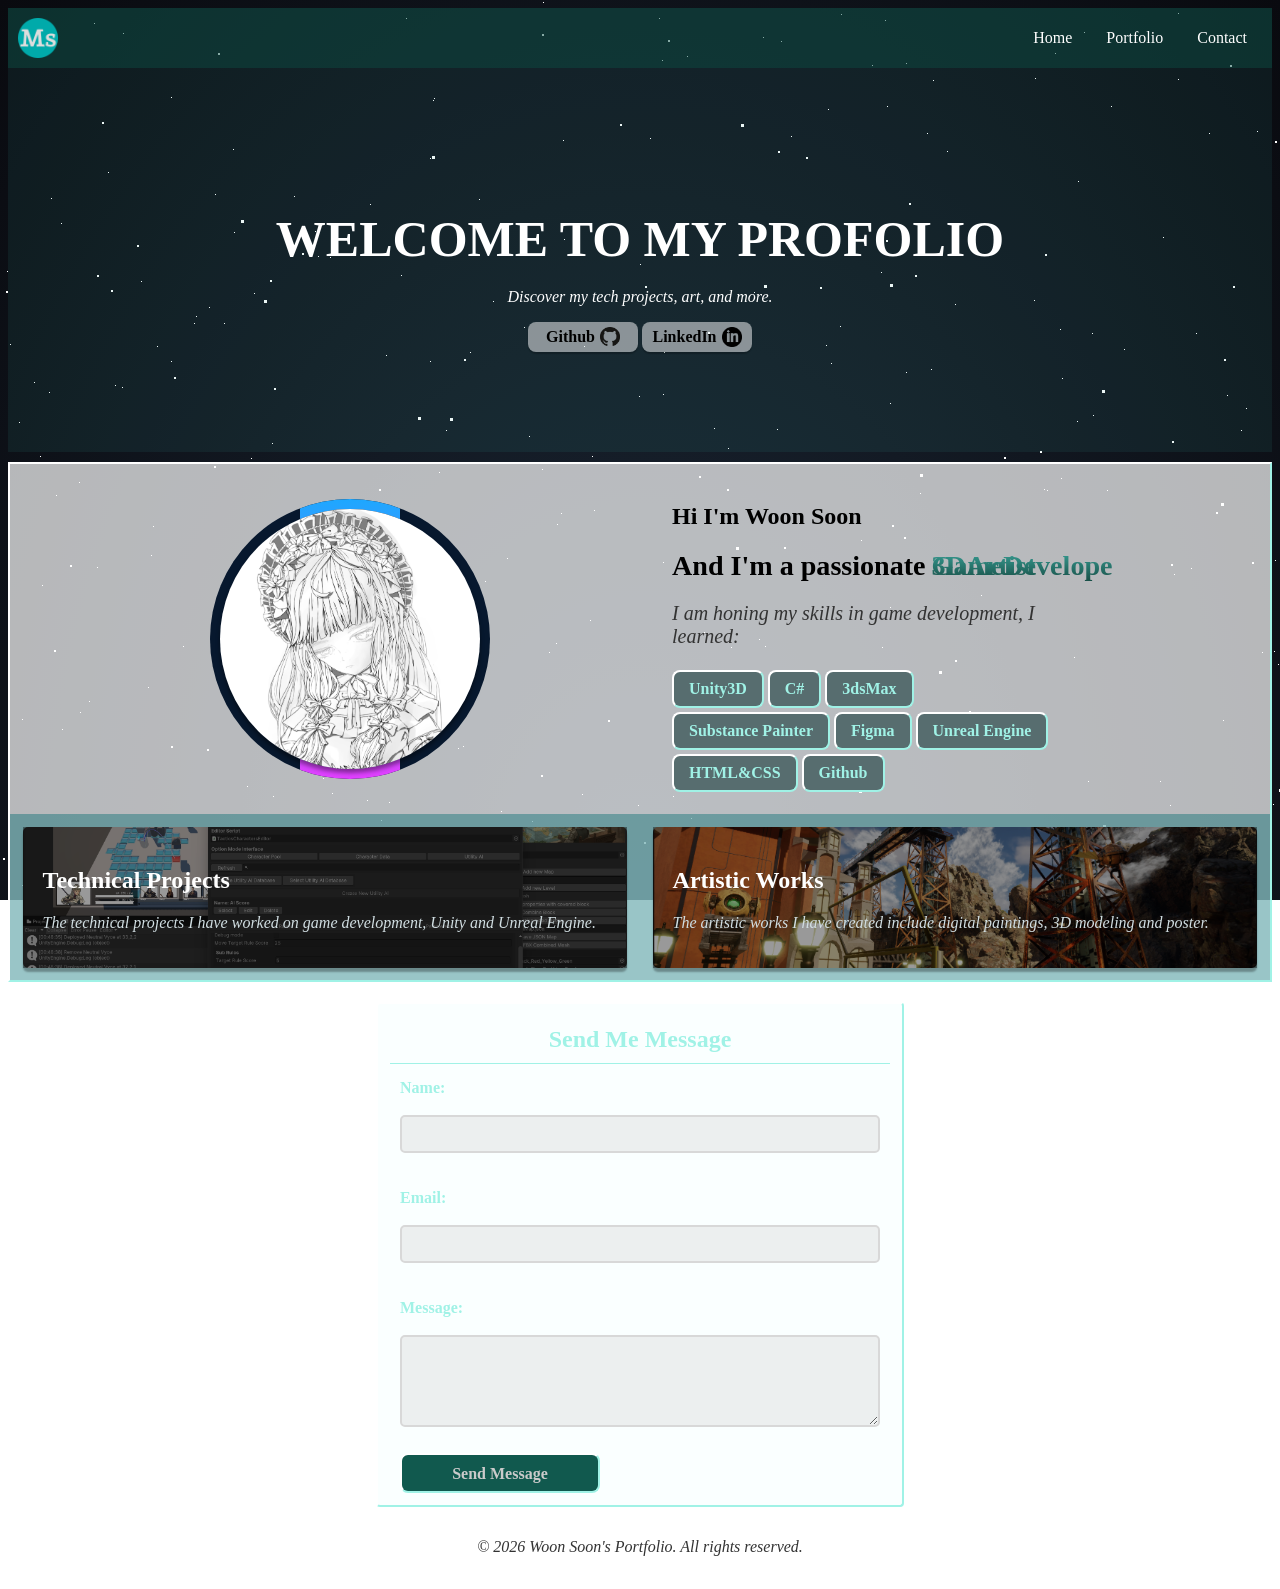
==== portofioWebsite.html @ 2847af93 "Web Portfolio" ====
<!DOCTYPE html>
<html lang="en">
<head>
    <meta charset="UTF-8">
    <meta name="viewport" content="width=device-width, initial-scale=1.0">
    <title>Woon Soon Porfolio Website</title>
    <link rel="stylesheet" href="CSS/background.css">
    <link rel="stylesheet" href="CSS/button.css">
    <link rel="stylesheet" href="CSS/header.css">
    <link rel="stylesheet" href="CSS/Icon.css">
</head>
<body>
    <div class="container">
    <div id="stars"></div>
    <div id="stars2"></div>
    <div id="stars3"></div>
    <div></div>
    </div>
    <div class="headerContainer">
        <img class="logo" src="Icon/Logo.png" alt="Logo">
        <nav>
            <a href="#">Home</a>
            <a href="#">Portfolio</a>
            <a href="#">Contact</a>
        </nav>
    </div>
    <section id="home" class="billboard">
        <div class="billboardContent">
            <h1>Welcome to my profolio</h1>
            <p>Discover my tech projects, art, and more.</p>
            <a href="https://github.com/HooWoonSoon" class="sectionIcon" target="_blank">
                <span>Github</span>
                <img class="buttonIcon" src="Icon/Github Logo.png" alt="">
            </a>
            <a href="" class="sectionIcon">
                <span>LinkedIn</span>
                <img class="buttonIcon" src="Icon/LinkedIn Logo.png" alt="">
            </a>
        </div>
    </section>

    <section class="document">
        <div id="home" class="aboutMe">
            <div class="profileFrame">    
                <div class="profile">
                    <img src="Image/无罪的莉莉娅2.png" alt="">
                </div>
            </div>
            
            <div class="introduction">
                <h1>Hi I'm Woon Soon</h1>
                <div class="changeText">
                    <h3>And I'm a passionate</h3>
                    <h3>
                        <span class="word">Programmer</span>
                        <span class="word">Game Developer</span>
                        <span class="word">3D Artist</span>
                    </h3> 
                </div>
                <p>I am honing my skills in game development, I learned:</p>
                <div class="skills">Unity3D</div>
                <div class="skills">C#</div>
                <div class="skills">3dsMax</div>
                <div class="skills">Substance Painter</div>
                <div class="skills">Figma</div>
                <div class="skills">Unreal Engine</div>
                <div class="skills">HTML&CSS</div>
                <div class="skills">Github</div>
            </div>
        </div>


        <div class="flexContainer">
            <div class ="flexItem technical">
                <div class="flexContent">                
                    <h2>Technical Projects</h2>
                    <p>The technical projects I have worked on game development, Unity and Unreal Engine.</p>
                </div>
            </div>

            <div class ="flexItem artwork">
                <div class="flexContent">
                    <h2>Artistic Works</h2>
                    <p>The artistic works I have created include digital paintings, 3D modeling and poster.</p>
                </div>
            </div>
        </div>
    </section>

        <div class="flexContainer container-wrapper">
            <div class="contactForm">
                <form action="https://formsubmit.co/hoowoonsoon12345@gmail.com" method="POST">
                    <h2>Send Me Message</h2>
                    <label for="name">Name:</label><br>
                    <input type="text" id="name" name="name" required><br><br>

                    <label for="email">Email:</label><br>
                    <input type="email" id="email" name="email" required><br><br>

                    <label for="message">Message:</label><br>
                    <textarea name="message" id="message" rows="4" required></textarea><br>
                    <button type="submit" class="submitButton">Send Message</button>
                </form>
            </div>
        </div>

<footer>
    <center>
        <p>&copy; 2026 Woon Soon's Portfolio. All rights reserved.</p>
    </center>
</footer>

<script src="JavaScript/Script.js"></script>
</body>
</html>
---- CSS/background.css ----
/* From Uiverse.io by jaykdoe */ 
.container {
    position: fixed;
    top: 0;
    left: 0;
    z-index: -1;
    height: 100%;
    width: 100%;
    background: radial-gradient(ellipse at bottom, #1b2735 0%, #090a0f 100%);
}

#stars {
  width: 1px;
  height: 1px;
  background: transparent;
  box-shadow:
    501px 811px #fff,
    1450px 1324px #fff,
    1093px 1780px #fff,
    1469px 678px #fff,
    904px 741px #fff,
    1160px 781px #fff,
    1841px 1962px #fff,
    1630px 1667px #fff,
    1788px 676px #fff,
    367px 1734px #fff,
    1343px 156px #fff,
    1283px 1142px #fff,
    1062px 378px #fff,
    1395px 467px #fff,
    1017px 1891px #fff,
    137px 1114px #fff,
    1767px 1403px #fff,
    1543px 11px #fff,
    1078px 181px #fff,
    1189px 1574px #fff,
    1697px 1551px #fff,
    439px 472px #fff,
    1491px 677px #fff,
    1364px 599px #fff,
    34px 382px #fff,
    1221px 1584px #fff,
    1266px 1499px #fff,
    169px 1907px #fff,
    1219px 1125px #fff,
    659px 18px #fff,
    1731px 1959px #fff,
    332px 1216px #fff,
    1913px 788px #fff,
    80px 712px #fff,
    326px 1605px #fff,
    574px 1502px #fff,
    473px 1653px #fff,
    404px 975px #fff,
    322px 1797px #fff,
    425px 1321px #fff,
    1121px 1797px #fff,
    731px 647px #fff,
    891px 1584px #fff,
    1523px 109px #fff,
    1379px 244px #fff,
    865px 1064px #fff,
    493px 956px #fff,
    624px 1380px #fff,
    440px 619px #fff,
    1630px 767px #fff,
    955px 1196px #fff,
    62px 729px #fff,
    126px 946px #fff,
    1256px 896px #fff,
    1444px 256px #fff,
    661px 1628px #fff,
    1078px 1716px #fff,
    300px 737px #fff,
    1734px 413px #fff,
    1296px 129px #fff,
    1771px 1678px #fff,
    977px 1764px #fff,
    1879px 549px #fff,
    665px 1531px #fff,
    89px 701px #fff,
    1084px 1183px #fff,
    1597px 1576px #fff,
    1354px 1774px #fff,
    554px 1471px #fff,
    1469px 287px #fff,
    887px 106px #fff,
    1962px 766px #fff,
    638px 805px #fff,
    1651px 741px #fff,
    1517px 1826px #fff,
    24px 1152px #fff,
    507px 558px #fff,
    1262px 652px #fff,
    246px 1048px #fff,
    1077px 421px #fff,
    1866px 1847px #fff,
    1986px 1561px #fff,
    704px 632px #fff,
    1991px 1875px #fff,
    1227px 395px #fff,
    45px 1116px #fff,
    247px 786px #fff,
    890px 607px #fff,
    787px 1235px #fff,
    557px 524px #fff,
    1582px 1285px #fff,
    1725px 1366px #fff,
    952px 747px #fff,
    251px 458px #fff,
    1500px 1250px #fff,
    1999px 1734px #fff,
    1336px 1955px #fff,
    1705px 1464px #fff,
    728px 697px #fff,
    594px 510px #fff,
    1345px 1990px #fff,
    1919px 1803px #fff,
    1117px 966px #fff,
    1629px 97px #fff,
    1046px 1196px #fff,
    810px 1092px #fff,
    722px 976px #fff,
    406px 18px #fff,
    1665px 1860px #fff,
    1758px 1628px #fff,
    1183px 463px #fff,
    564px 239px #fff,
    13px 1767px #fff,
    1482px 1472px #fff,
    1700px 347px #fff,
    1362px 244px #fff,
    1141px 1708px #fff,
    22px 885px #fff,
    374px 1309px #fff,
    1034px 1037px #fff,
    1725px 1086px #fff,
    1343px 1921px #fff,
    596px 903px #fff,
    1061px 478px #fff,
    18px 1409px #fff,
    729px 1364px #fff,
    264px 911px #fff,
    677px 1442px #fff,
    123px 33px #fff,
    1303px 646px #fff,
    1945px 792px #fff,
    1305px 938px #fff,
    918px 1536px #fff,
    620px 948px #fff,
    183px 646px #fff,
    695px 687px #fff,
    881px 272px #fff,
    1521px 1212px #fff,
    1423px 1022px #fff,
    1545px 1271px #fff,
    1393px 348px #fff,
    685px 1910px #fff,
    1446px 856px #fff,
    73px 1201px #fff,
    736px 999px #fff,
    673px 796px #fff,
    469px 850px #fff,
    1912px 142px #fff,
    1278px 664px #fff,
    184px 1990px #fff,
    1173px 1312px #fff,
    782px 1879px #fff,
    323px 1035px #fff,
    611px 908px #fff,
    565px 1449px #fff,
    748px 1713px #fff,
    1047px 490px #fff,
    1040px 1872px #fff,
    1818px 1659px #fff,
    1806px 1327px #fff,
    386px 575px #fff,
    1550px 463px #fff,
    148px 687px #fff,
    651px 1683px #fff,
    1588px 1194px #fff,
    1831px 2px #fff,
    581px 876px #fff,
    1396px 1743px #fff,
    1212px 1810px #fff,
    421px 1920px #fff,
    658px 1461px #fff,
    1859px 1809px #fff,
    1456px 388px #fff,
    186px 1627px #fff,
    1528px 1145px #fff,
    171px 97px #fff,
    674px 1072px #fff,
    676px 1052px #fff,
    1165px 1131px #fff,
    1088px 781px #fff,
    1231px 948px #fff,
    330px 257px #fff,
    426px 1046px #fff,
    549px 652px #fff,
    1338px 74px #fff,
    1749px 364px #fff,
    931px 369px #fff,
    383px 1428px #fff,
    1558px 389px #fff,
    927px 133px #fff,
    234px 1888px #fff,
    1785px 1617px #fff,
    556px 643px #fff,
    401px 275px #fff,
    406px 1644px #fff,
    1253px 1852px #fff,
    1599px 883px #fff,
    744px 1721px #fff,
    524px 1297px #fff,
    1226px 1177px #fff,
    1679px 55px #fff,
    874px 1811px #fff,
    838px 790px #fff,
    1241px 430px #fff,
    1676px 652px #fff,
    1191px 568px #fff,
    53px 1990px #fff,
    1163px 237px #fff,
    61px 223px #fff,
    592px 456px #fff,
    1844px 271px #fff,
    1324px 1488px #fff,
    1373px 717px #fff,
    1822px 709px #fff,
    1464px 941px #fff,
    1445px 1118px #fff,
    991px 1414px #fff,
    1964px 1076px #fff,
    108px 172px #fff,
    641px 1722px #fff,
    1539px 427px #fff,
    1697px 45px #fff,
    1301px 1353px #fff,
    1060px 329px #fff,
    967px 1396px #fff,
    493px 301px #fff,
    1228px 1406px #fff,
    1211px 1653px #fff,
    444px 1822px #fff,
    1746px 353px #fff,
    1449px 381px #fff,
    671px 887px #fff,
    650px 138px #fff,
    30px 1839px #fff,
    1094px 1405px #fff,
    273px 796px #fff,
    1618px 1964px #fff,
    1045px 1849px #fff,
    1472px 1155px #fff,
    1529px 1312px #fff,
    728px 448px #fff,
    44px 1908px #fff,
    691px 818px #fff,
    254px 293px #fff,
    1981px 1133px #fff,
    1307px 375px #fff,
    196px 316px #fff,
    1241px 1975px #fff,
    1138px 1706px #fff,
    1769px 463px #fff,
    1768px 1428px #fff,
    1730px 590px #fff,
    1780px 523px #fff,
    1862px 1526px #fff,
    1613px 909px #fff,
    1266px 1781px #fff,
    470px 352px #fff,
    699px 1682px #fff,
    1002px 614px #fff,
    1209px 133px #fff,
    1842px 518px #fff,
    1422px 1836px #fff,
    1720px 1901px #fff,
    470px 1788px #fff,
    1355px 1387px #fff,
    146px 1162px #fff,
    933px 80px #fff,
    681px 1063px #fff,
    313px 1341px #fff,
    740px 1498px #fff,
    168px 1014px #fff,
    345px 1355px #fff,
    1498px 1562px #fff,
    1626px 1358px #fff,
    890px 403px #fff,
    663px 562px #fff,
    1481px 168px #fff,
    22px 719px #fff,
    774px 1041px #fff,
    1899px 829px #fff,
    430px 158px #fff,
    430px 361px #fff,
    1592px 1334px #fff,
    224px 323px #fff,
    1639px 1131px #fff,
    7px 271px #fff,
    1646px 1514px #fff,
    1605px 1444px #fff,
    1820px 1665px #fff,
    1549px 1641px #fff,
    1609px 1377px #fff,
    486px 1098px #fff,
    229px 613px #fff,
    542px 1694px #fff,
    318px 256px #fff,
    1861px 918px #fff,
    889px 892px #fff,
    442px 1524px #fff,
    19px 422px #fff,
    1935px 1908px #fff,
    828px 109px #fff,
    862px 1248px #fff,
    1275px 560px #fff,
    906px 63px #fff,
    337px 1605px #fff,
    1691px 918px #fff,
    1414px 679px #fff,
    1726px 749px #fff,
    1540px 1149px #fff,
    1337px 1466px #fff,
    446px 430px #fff,
    676px 1616px #fff,
    840px 326px #fff,
    976px 977px #fff,
    1840px 642px #fff,
    1273px 804px #fff,
    1071px 928px #fff,
    1292px 1675px #fff,
    29px 1148px #fff,
    1585px 135px #fff,
    1007px 563px #fff,
    1035px 78px #fff,
    1174px 574px #fff,
    120px 1304px #fff,
    845px 1292px #fff,
    861px 540px #fff,
    234px 232px #fff,
    1940px 1367px #fff,
    759px 639px #fff,
    1775px 1381px #fff,
    906px 372px #fff,
    1104px 1165px #fff,
    1524px 911px #fff,
    1882px 330px #fff,
    1389px 700px #fff,
    300px 1629px #fff,
    220px 1614px #fff,
    563px 140px #fff,
    1611px 1586px #fff,
    793px 1316px #fff,
    325px 1070px #fff,
    1722px 1462px #fff,
    1406px 1120px #fff,
    1169px 1768px #fff,
    1956px 1053px #fff,
    959px 1587px #fff,
    585px 1566px #fff,
    370px 204px #fff,
    1606px 1416px #fff,
    443px 1606px #fff,
    1499px 1102px #fff,
    1943px 105px #fff,
    1121px 1594px #fff,
    1512px 32px #fff,
    871px 1425px #fff,
    433px 100px #fff,
    294px 1471px #fff,
    1688px 1755px #fff,
    1666px 591px #fff,
    1034px 300px #fff,
    734px 1178px #fff,
    1342px 313px #fff,
    1616px 1590px #fff,
    1763px 1472px #fff,
    632px 1935px #fff,
    1708px 872px #fff,
    1871px 915px #fff,
    1829px 1020px #fff,
    1599px 578px #fff,
    42px 585px #fff,
    1163px 1382px #fff,
    1744px 1272px #fff,
    984px 1426px #fff,
    1786px 1584px #fff,
    1813px 379px #fff,
    1867px 1127px #fff,
    97px 567px #fff,
    626px 988px #fff,
    1178px 79px #fff,
    1703px 211px #fff,
    961px 1785px #fff,
    110px 975px #fff,
    953px 1941px #fff,
    1027px 1790px #fff,
    1665px 107px #fff,
    11px 964px #fff,
    1718px 1147px #fff,
    21px 1728px #fff,
    1358px 1922px #fff,
    872px 65px #fff,
    1191px 1635px #fff,
    762px 681px #fff,
    1519px 1033px #fff,
    906px 566px #fff,
    1074px 657px #fff,
    1093px 415px #fff,
    51px 198px #fff,
    1075px 1418px #fff,
    1547px 1070px #fff,
    225px 920px #fff,
    850px 1974px #fff,
    981px 595px #fff,
    1425px 131px #fff,
    460px 917px #fff,
    56px 495px #fff,
    714px 428px #fff,
    920px 493px #fff,
    470px 1521px #fff,
    532px 821px #fff,
    1905px 71px #fff,
    883px 1501px #fff,
    294px 196px #fff,
    381px 1999px #fff,
    332px 793px #fff,
    1246px 408px #fff,
    233px 149px #fff,
    315px 231px #fff,
    1594px 1302px #fff,
    696px 1585px #fff,
    791px 136px #fff,
    479px 199px #fff,
    1627px 1413px #fff,
    1824px 924px #fff,
    1631px 342px #fff,
    1251px 1151px #fff,
    284px 1781px #fff,
    497px 1052px #fff,
    204px 1161px #fff,
    646px 1499px #fff,
    1762px 558px #fff,
    854px 1833px #fff,
    883px 945px #fff,
    44px 982px #fff,
    1101px 834px #fff,
    515px 1748px #fff,
    1578px 1435px #fff,
    819px 1258px #fff,
    776px 670px #fff,
    115px 385px #fff,
    1478px 434px #fff,
    885px 20px #fff,
    192px 1513px #fff,
    78px 1129px #fff,
    1774px 1105px #fff,
    955px 1149px #fff,
    1817px 1929px #fff,
    1106px 1832px #fff,
    1107px 1997px #fff,
    94px 23px #fff,
    243px 982px #fff,
    43px 1972px #fff,
    1798px 673px #fff,
    1131px 1589px #fff,
    841px 14px #fff,
    826px 345px #fff,
    687px 56px #fff,
    1084px 32px #fff,
    1887px 1878px #fff,
    153px 526px #fff,
    1828px 253px #fff,
    1947px 1105px #fff,
    886px 700px #fff,
    1307px 1723px #fff,
    1274px 651px #fff,
    1530px 837px #fff,
    1699px 1637px #fff,
    1703px 1331px #fff,
    1929px 1557px #fff,
    1763px 737px #fff,
    1118px 1680px #fff,
    1545px 692px #fff,
    1462px 1092px #fff,
    208px 1667px #fff,
    1393px 859px #fff,
    186px 1794px #fff,
    351px 1199px #fff,
    642px 1995px #fff,
    1061px 1726px #fff,
    1708px 115px #fff,
    1233px 1305px #fff,
    637px 1786px #fff,
    1730px 603px #fff,
    75px 1240px #fff,
    1704px 1326px #fff,
    584px 346px #fff,
    438px 1554px #fff,
    561px 513px #fff,
    1382px 225px #fff,
    467px 1674px #fff,
    1403px 815px #fff,
    1546px 1835px #fff,
    127px 1119px #fff,
    276px 591px #fff,
    688px 1458px #fff,
    765px 646px #fff,
    474px 984px #fff,
    171px 361px #fff,
    94px 1480px #fff,
    1962px 1666px #fff,
    909px 1037px #fff,
    1725px 222px #fff,
    253px 1355px #fff,
    1892px 1901px #fff,
    275px 1847px #fff,
    28px 1184px #fff,
    1725px 1382px #fff,
    882px 647px #fff,
    1935px 1046px #fff,
    10px 344px #fff,
    292px 1328px #fff,
    127px 1352px #fff,
    752px 929px #fff,
    1589px 384px #fff,
    284px 1829px #fff,
    381px 820px #fff,
    1229px 1125px #fff,
    777px 429px #fff,
    1811px 1499px #fff,
    1573px 287px #fff,
    295px 756px #fff,
    389px 616px #fff,
    781px 41px #fff,
    1092px 333px #fff,
    794px 1588px #fff,
    386px 1847px #fff,
    1802px 710px #fff,
    662px 60px #fff,
    640px 264px #fff,
    463px 746px #fff,
    1859px 799px #fff,
    763px 37px #fff,
    639px 396px #fff,
    357px 1071px #fff,
    1190px 1430px #fff,
    1814px 257px #fff,
    1382px 235px #fff,
    606px 1304px #fff,
    1939px 1470px #fff,
    1124px 349px #fff,
    307px 1567px #fff,
    310px 1323px #fff,
    1145px 922px #fff,
    1196px 1922px #fff,
    1647px 544px #fff,
    788px 1337px #fff,
    257px 632px #fff,
    1413px 414px #fff,
    590px 620px #fff,
    582px 794px #fff,
    1702px 1481px #fff,
    1055px 53px #fff,
    157px 346px #fff,
    50px 1901px #fff,
    1038px 1369px #fff,
    796px 1941px #fff,
    215px 194px #fff,
    1567px 1538px #fff,
    367px 800px #fff,
    1044px 489px #fff,
    1109px 1712px #fff,
    524px 327px #fff,
    525px 1252px #fff,
    1475px 1240px #fff,
    529px 436px #fff,
    795px 834px #fff,
    122px 1371px #fff,
    79px 482px #fff,
    520px 1249px #fff,
    336px 1878px #fff,
    188px 944px #fff,
    325px 1259px #fff,
    1491px 1942px #fff,
    620px 1054px #fff,
    1606px 1153px #fff,
    1448px 502px #fff,
    53px 1381px #fff,
    107px 1670px #fff,
    1380px 618px #fff,
    967px 1557px #fff,
    1116px 1722px #fff,
    1174px 1044px #fff,
    1805px 717px #fff,
    663px 394px #fff,
    1848px 1007px #fff,
    389px 802px #fff,
    49px 392px #fff,
    1650px 852px #fff,
    1678px 1012px #fff,
    335px 1009px #fff,
    1818px 1631px #fff,
    1568px 742px #fff,
    1162px 1991px #fff,
    52px 1190px #fff,
    1401px 928px #fff,
    119px 1549px #fff,
    537px 1529px #fff,
    2px 1709px #fff,
    122px 387px #fff,
    543px 2px #fff,
    27px 1971px #fff,
    507px 1377px #fff,
    1362px 1080px #fff,
    1031px 1544px #fff,
    1631px 1174px #fff,
    1603px 312px #fff,
    1626px 1422px #fff,
    1430px 615px #fff,
    1958px 1431px #fff,
    1946px 1412px #fff,
    1848px 247px #fff,
    984px 1808px #fff,
    1396px 225px #fff,
    319px 717px #fff,
    1252px 875px #fff,
    1619px 156px #fff,
    951px 1971px #fff,
    386px 355px #fff,
    1406px 1151px #fff,
    273px 1538px #fff,
    844px 1570px #fff,
    947px 151px #fff,
    1363px 525px #fff,
    209px 307px #fff,
    1923px 1718px #fff,
    993px 1741px #fff,
    1513px 353px #fff,
    1353px 61px #fff,
    664px 352px #fff,
    1382px 359px #fff,
    1487px 1707px #fff,
    657px 1045px #fff,
    1107px 490px #fff,
    1834px 1176px #fff,
    837px 1438px #fff,
    1947px 448px #fff,
    1196px 333px #fff,
    151px 555px #fff,
    18px 992px #fff,
    458px 748px #fff,
    1801px 890px #fff,
    1093px 1012px #fff,
    315px 1101px #fff,
    194px 323px #fff,
    754px 292px #fff,
    1737px 7px #fff,
    40px 840px #fff,
    1170px 805px #fff,
    176px 1753px #fff,
    805px 1148px #fff,
    1578px 1271px #fff,
    367px 1494px #fff,
    363px 1111px #fff,
    1955px 243px #fff,
    1451px 1093px #fff,
    375px 617px #fff,
    1223px 720px #fff,
    1178px 13px #fff,
    1456px 865px #fff,
    1440px 49px #fff,
    186px 1569px #fff,
    320px 1853px #fff,
    300px 539px #fff,
    1559px 509px #fff,
    1985px 1108px #fff,
    1588px 828px #fff,
    525px 1432px #fff,
    831px 363px #fff,
    141px 281px #fff,
    1319px 402px #fff,
    40px 456px #fff,
    1955px 478px #fff,
    1758px 818px #fff,
    1924px 688px #fff,
    1030px 953px #fff,
    1982px 210px #fff,
    917px 1401px #fff,
    1051px 1837px #fff,
    1045px 463px #fff,
    1744px 573px #fff,
    529px 1530px #fff,
    542px 469px #fff,
    1982px 324px #fff,
    1902px 1422px #fff,
    1968px 782px #fff,
    1666px 1561px #fff,
    955px 304px #fff,
    323px 778px #fff,
    272px 443px #fff,
    485px 581px #fff,
    1353px 1058px #fff,
    1257px 131px #fff,
    434px 98px #fff,
    1587px 1953px #fff,
    1749px 68px #fff,
    1984px 839px #fff,
    1518px 183px #fff,
    1071px 855px #fff,
    1662px 1994px #fff,
    1111px 106px #fff,
    1954px 838px #fff;
  animation: animStar 50s linear infinite;
}
#stars:after {
  content: " ";
  position: absolute;
  top: 2000px;
  width: 1px;
  height: 1px;
  background: transparent;
  box-shadow:
    501px 811px #fff,
    1450px 1324px #fff,
    1093px 1780px #fff,
    1469px 678px #fff,
    904px 741px #fff,
    1160px 781px #fff,
    1841px 1962px #fff,
    1630px 1667px #fff,
    1788px 676px #fff,
    367px 1734px #fff,
    1343px 156px #fff,
    1283px 1142px #fff,
    1062px 378px #fff,
    1395px 467px #fff,
    1017px 1891px #fff,
    137px 1114px #fff,
    1767px 1403px #fff,
    1543px 11px #fff,
    1078px 181px #fff,
    1189px 1574px #fff,
    1697px 1551px #fff,
    439px 472px #fff,
    1491px 677px #fff,
    1364px 599px #fff,
    34px 382px #fff,
    1221px 1584px #fff,
    1266px 1499px #fff,
    169px 1907px #fff,
    1219px 1125px #fff,
    659px 18px #fff,
    1731px 1959px #fff,
    332px 1216px #fff,
    1913px 788px #fff,
    80px 712px #fff,
    326px 1605px #fff,
    574px 1502px #fff,
    473px 1653px #fff,
    404px 975px #fff,
    322px 1797px #fff,
    425px 1321px #fff,
    1121px 1797px #fff,
    731px 647px #fff,
    891px 1584px #fff,
    1523px 109px #fff,
    1379px 244px #fff,
    865px 1064px #fff,
    493px 956px #fff,
    624px 1380px #fff,
    440px 619px #fff,
    1630px 767px #fff,
    955px 1196px #fff,
    62px 729px #fff,
    126px 946px #fff,
    1256px 896px #fff,
    1444px 256px #fff,
    661px 1628px #fff,
    1078px 1716px #fff,
    300px 737px #fff,
    1734px 413px #fff,
    1296px 129px #fff,
    1771px 1678px #fff,
    977px 1764px #fff,
    1879px 549px #fff,
    665px 1531px #fff,
    89px 701px #fff,
    1084px 1183px #fff,
    1597px 1576px #fff,
    1354px 1774px #fff,
    554px 1471px #fff,
    1469px 287px #fff,
    887px 106px #fff,
    1962px 766px #fff,
    638px 805px #fff,
    1651px 741px #fff,
    1517px 1826px #fff,
    24px 1152px #fff,
    507px 558px #fff,
    1262px 652px #fff,
    246px 1048px #fff,
    1077px 421px #fff,
    1866px 1847px #fff,
    1986px 1561px #fff,
    704px 632px #fff,
    1991px 1875px #fff,
    1227px 395px #fff,
    45px 1116px #fff,
    247px 786px #fff,
    890px 607px #fff,
    787px 1235px #fff,
    557px 524px #fff,
    1582px 1285px #fff,
    1725px 1366px #fff,
    952px 747px #fff,
    251px 458px #fff,
    1500px 1250px #fff,
    1999px 1734px #fff,
    1336px 1955px #fff,
    1705px 1464px #fff,
    728px 697px #fff,
    594px 510px #fff,
    1345px 1990px #fff,
    1919px 1803px #fff,
    1117px 966px #fff,
    1629px 97px #fff,
    1046px 1196px #fff,
    810px 1092px #fff,
    722px 976px #fff,
    406px 18px #fff,
    1665px 1860px #fff,
    1758px 1628px #fff,
    1183px 463px #fff,
    564px 239px #fff,
    13px 1767px #fff,
    1482px 1472px #fff,
    1700px 347px #fff,
    1362px 244px #fff,
    1141px 1708px #fff,
    22px 885px #fff,
    374px 1309px #fff,
    1034px 1037px #fff,
    1725px 1086px #fff,
    1343px 1921px #fff,
    596px 903px #fff,
    1061px 478px #fff,
    18px 1409px #fff,
    729px 1364px #fff,
    264px 911px #fff,
    677px 1442px #fff,
    123px 33px #fff,
    1303px 646px #fff,
    1945px 792px #fff,
    1305px 938px #fff,
    918px 1536px #fff,
    620px 948px #fff,
    183px 646px #fff,
    695px 687px #fff,
    881px 272px #fff,
    1521px 1212px #fff,
    1423px 1022px #fff,
    1545px 1271px #fff,
    1393px 348px #fff,
    685px 1910px #fff,
    1446px 856px #fff,
    73px 1201px #fff,
    736px 999px #fff,
    673px 796px #fff,
    469px 850px #fff,
    1912px 142px #fff,
    1278px 664px #fff,
    184px 1990px #fff,
    1173px 1312px #fff,
    782px 1879px #fff,
    323px 1035px #fff,
    611px 908px #fff,
    565px 1449px #fff,
    748px 1713px #fff,
    1047px 490px #fff,
    1040px 1872px #fff,
    1818px 1659px #fff,
    1806px 1327px #fff,
    386px 575px #fff,
    1550px 463px #fff,
    148px 687px #fff,
    651px 1683px #fff,
    1588px 1194px #fff,
    1831px 2px #fff,
    581px 876px #fff,
    1396px 1743px #fff,
    1212px 1810px #fff,
    421px 1920px #fff,
    658px 1461px #fff,
    1859px 1809px #fff,
    1456px 388px #fff,
    186px 1627px #fff,
    1528px 1145px #fff,
    171px 97px #fff,
    674px 1072px #fff,
    676px 1052px #fff,
    1165px 1131px #fff,
    1088px 781px #fff,
    1231px 948px #fff,
    330px 257px #fff,
    426px 1046px #fff,
    549px 652px #fff,
    1338px 74px #fff,
    1749px 364px #fff,
    931px 369px #fff,
    383px 1428px #fff,
    1558px 389px #fff,
    927px 133px #fff,
    234px 1888px #fff,
    1785px 1617px #fff,
    556px 643px #fff,
    401px 275px #fff,
    406px 1644px #fff,
    1253px 1852px #fff,
    1599px 883px #fff,
    744px 1721px #fff,
    524px 1297px #fff,
    1226px 1177px #fff,
    1679px 55px #fff,
    874px 1811px #fff,
    838px 790px #fff,
    1241px 430px #fff,
    1676px 652px #fff,
    1191px 568px #fff,
    53px 1990px #fff,
    1163px 237px #fff,
    61px 223px #fff,
    592px 456px #fff,
    1844px 271px #fff,
    1324px 1488px #fff,
    1373px 717px #fff,
    1822px 709px #fff,
    1464px 941px #fff,
    1445px 1118px #fff,
    991px 1414px #fff,
    1964px 1076px #fff,
    108px 172px #fff,
    641px 1722px #fff,
    1539px 427px #fff,
    1697px 45px #fff,
    1301px 1353px #fff,
    1060px 329px #fff,
    967px 1396px #fff,
    493px 301px #fff,
    1228px 1406px #fff,
    1211px 1653px #fff,
    444px 1822px #fff,
    1746px 353px #fff,
    1449px 381px #fff,
    671px 887px #fff,
    650px 138px #fff,
    30px 1839px #fff,
    1094px 1405px #fff,
    273px 796px #fff,
    1618px 1964px #fff,
    1045px 1849px #fff,
    1472px 1155px #fff,
    1529px 1312px #fff,
    728px 448px #fff,
    44px 1908px #fff,
    691px 818px #fff,
    254px 293px #fff,
    1981px 1133px #fff,
    1307px 375px #fff,
    196px 316px #fff,
    1241px 1975px #fff,
    1138px 1706px #fff,
    1769px 463px #fff,
    1768px 1428px #fff,
    1730px 590px #fff,
    1780px 523px #fff,
    1862px 1526px #fff,
    1613px 909px #fff,
    1266px 1781px #fff,
    470px 352px #fff,
    699px 1682px #fff,
    1002px 614px #fff,
    1209px 133px #fff,
    1842px 518px #fff,
    1422px 1836px #fff,
    1720px 1901px #fff,
    470px 1788px #fff,
    1355px 1387px #fff,
    146px 1162px #fff,
    933px 80px #fff,
    681px 1063px #fff,
    313px 1341px #fff,
    740px 1498px #fff,
    168px 1014px #fff,
    345px 1355px #fff,
    1498px 1562px #fff,
    1626px 1358px #fff,
    890px 403px #fff,
    663px 562px #fff,
    1481px 168px #fff,
    22px 719px #fff,
    774px 1041px #fff,
    1899px 829px #fff,
    430px 158px #fff,
    430px 361px #fff,
    1592px 1334px #fff,
    224px 323px #fff,
    1639px 1131px #fff,
    7px 271px #fff,
    1646px 1514px #fff,
    1605px 1444px #fff,
    1820px 1665px #fff,
    1549px 1641px #fff,
    1609px 1377px #fff,
    486px 1098px #fff,
    229px 613px #fff,
    542px 1694px #fff,
    318px 256px #fff,
    1861px 918px #fff,
    889px 892px #fff,
    442px 1524px #fff,
    19px 422px #fff,
    1935px 1908px #fff,
    828px 109px #fff,
    862px 1248px #fff,
    1275px 560px #fff,
    906px 63px #fff,
    337px 1605px #fff,
    1691px 918px #fff,
    1414px 679px #fff,
    1726px 749px #fff,
    1540px 1149px #fff,
    1337px 1466px #fff,
    446px 430px #fff,
    676px 1616px #fff,
    840px 326px #fff,
    976px 977px #fff,
    1840px 642px #fff,
    1273px 804px #fff,
    1071px 928px #fff,
    1292px 1675px #fff,
    29px 1148px #fff,
    1585px 135px #fff,
    1007px 563px #fff,
    1035px 78px #fff,
    1174px 574px #fff,
    120px 1304px #fff,
    845px 1292px #fff,
    861px 540px #fff,
    234px 232px #fff,
    1940px 1367px #fff,
    759px 639px #fff,
    1775px 1381px #fff,
    906px 372px #fff,
    1104px 1165px #fff,
    1524px 911px #fff,
    1882px 330px #fff,
    1389px 700px #fff,
    300px 1629px #fff,
    220px 1614px #fff,
    563px 140px #fff,
    1611px 1586px #fff,
    793px 1316px #fff,
    325px 1070px #fff,
    1722px 1462px #fff,
    1406px 1120px #fff,
    1169px 1768px #fff,
    1956px 1053px #fff,
    959px 1587px #fff,
    585px 1566px #fff,
    370px 204px #fff,
    1606px 1416px #fff,
    443px 1606px #fff,
    1499px 1102px #fff,
    1943px 105px #fff,
    1121px 1594px #fff,
    1512px 32px #fff,
    871px 1425px #fff,
    433px 100px #fff,
    294px 1471px #fff,
    1688px 1755px #fff,
    1666px 591px #fff,
    1034px 300px #fff,
    734px 1178px #fff,
    1342px 313px #fff,
    1616px 1590px #fff,
    1763px 1472px #fff,
    632px 1935px #fff,
    1708px 872px #fff,
    1871px 915px #fff,
    1829px 1020px #fff,
    1599px 578px #fff,
    42px 585px #fff,
    1163px 1382px #fff,
    1744px 1272px #fff,
    984px 1426px #fff,
    1786px 1584px #fff,
    1813px 379px #fff,
    1867px 1127px #fff,
    97px 567px #fff,
    626px 988px #fff,
    1178px 79px #fff,
    1703px 211px #fff,
    961px 1785px #fff,
    110px 975px #fff,
    953px 1941px #fff,
    1027px 1790px #fff,
    1665px 107px #fff,
    11px 964px #fff,
    1718px 1147px #fff,
    21px 1728px #fff,
    1358px 1922px #fff,
    872px 65px #fff,
    1191px 1635px #fff,
    762px 681px #fff,
    1519px 1033px #fff,
    906px 566px #fff,
    1074px 657px #fff,
    1093px 415px #fff,
    51px 198px #fff,
    1075px 1418px #fff,
    1547px 1070px #fff,
    225px 920px #fff,
    850px 1974px #fff,
    981px 595px #fff,
    1425px 131px #fff,
    460px 917px #fff,
    56px 495px #fff,
    714px 428px #fff,
    920px 493px #fff,
    470px 1521px #fff,
    532px 821px #fff,
    1905px 71px #fff,
    883px 1501px #fff,
    294px 196px #fff,
    381px 1999px #fff,
    332px 793px #fff,
    1246px 408px #fff,
    233px 149px #fff,
    315px 231px #fff,
    1594px 1302px #fff,
    696px 1585px #fff,
    791px 136px #fff,
    479px 199px #fff,
    1627px 1413px #fff,
    1824px 924px #fff,
    1631px 342px #fff,
    1251px 1151px #fff,
    284px 1781px #fff,
    497px 1052px #fff,
    204px 1161px #fff,
    646px 1499px #fff,
    1762px 558px #fff,
    854px 1833px #fff,
    883px 945px #fff,
    44px 982px #fff,
    1101px 834px #fff,
    515px 1748px #fff,
    1578px 1435px #fff,
    819px 1258px #fff,
    776px 670px #fff,
    115px 385px #fff,
    1478px 434px #fff,
    885px 20px #fff,
    192px 1513px #fff,
    78px 1129px #fff,
    1774px 1105px #fff,
    955px 1149px #fff,
    1817px 1929px #fff,
    1106px 1832px #fff,
    1107px 1997px #fff,
    94px 23px #fff,
    243px 982px #fff,
    43px 1972px #fff,
    1798px 673px #fff,
    1131px 1589px #fff,
    841px 14px #fff,
    826px 345px #fff,
    687px 56px #fff,
    1084px 32px #fff,
    1887px 1878px #fff,
    153px 526px #fff,
    1828px 253px #fff,
    1947px 1105px #fff,
    886px 700px #fff,
    1307px 1723px #fff,
    1274px 651px #fff,
    1530px 837px #fff,
    1699px 1637px #fff,
    1703px 1331px #fff,
    1929px 1557px #fff,
    1763px 737px #fff,
    1118px 1680px #fff,
    1545px 692px #fff,
    1462px 1092px #fff,
    208px 1667px #fff,
    1393px 859px #fff,
    186px 1794px #fff,
    351px 1199px #fff,
    642px 1995px #fff,
    1061px 1726px #fff,
    1708px 115px #fff,
    1233px 1305px #fff,
    637px 1786px #fff,
    1730px 603px #fff,
    75px 1240px #fff,
    1704px 1326px #fff,
    584px 346px #fff,
    438px 1554px #fff,
    561px 513px #fff,
    1382px 225px #fff,
    467px 1674px #fff,
    1403px 815px #fff,
    1546px 1835px #fff,
    127px 1119px #fff,
    276px 591px #fff,
    688px 1458px #fff,
    765px 646px #fff,
    474px 984px #fff,
    171px 361px #fff,
    94px 1480px #fff,
    1962px 1666px #fff,
    909px 1037px #fff,
    1725px 222px #fff,
    253px 1355px #fff,
    1892px 1901px #fff,
    275px 1847px #fff,
    28px 1184px #fff,
    1725px 1382px #fff,
    882px 647px #fff,
    1935px 1046px #fff,
    10px 344px #fff,
    292px 1328px #fff,
    127px 1352px #fff,
    752px 929px #fff,
    1589px 384px #fff,
    284px 1829px #fff,
    381px 820px #fff,
    1229px 1125px #fff,
    777px 429px #fff,
    1811px 1499px #fff,
    1573px 287px #fff,
    295px 756px #fff,
    389px 616px #fff,
    781px 41px #fff,
    1092px 333px #fff,
    794px 1588px #fff,
    386px 1847px #fff,
    1802px 710px #fff,
    662px 60px #fff,
    640px 264px #fff,
    463px 746px #fff,
    1859px 799px #fff,
    763px 37px #fff,
    639px 396px #fff,
    357px 1071px #fff,
    1190px 1430px #fff,
    1814px 257px #fff,
    1382px 235px #fff,
    606px 1304px #fff,
    1939px 1470px #fff,
    1124px 349px #fff,
    307px 1567px #fff,
    310px 1323px #fff,
    1145px 922px #fff,
    1196px 1922px #fff,
    1647px 544px #fff,
    788px 1337px #fff,
    257px 632px #fff,
    1413px 414px #fff,
    590px 620px #fff,
    582px 794px #fff,
    1702px 1481px #fff,
    1055px 53px #fff,
    157px 346px #fff,
    50px 1901px #fff,
    1038px 1369px #fff,
    796px 1941px #fff,
    215px 194px #fff,
    1567px 1538px #fff,
    367px 800px #fff,
    1044px 489px #fff,
    1109px 1712px #fff,
    524px 327px #fff,
    525px 1252px #fff,
    1475px 1240px #fff,
    529px 436px #fff,
    795px 834px #fff,
    122px 1371px #fff,
    79px 482px #fff,
    520px 1249px #fff,
    336px 1878px #fff,
    188px 944px #fff,
    325px 1259px #fff,
    1491px 1942px #fff,
    620px 1054px #fff,
    1606px 1153px #fff,
    1448px 502px #fff,
    53px 1381px #fff,
    107px 1670px #fff,
    1380px 618px #fff,
    967px 1557px #fff,
    1116px 1722px #fff,
    1174px 1044px #fff,
    1805px 717px #fff,
    663px 394px #fff,
    1848px 1007px #fff,
    389px 802px #fff,
    49px 392px #fff,
    1650px 852px #fff,
    1678px 1012px #fff,
    335px 1009px #fff,
    1818px 1631px #fff,
    1568px 742px #fff,
    1162px 1991px #fff,
    52px 1190px #fff,
    1401px 928px #fff,
    119px 1549px #fff,
    537px 1529px #fff,
    2px 1709px #fff,
    122px 387px #fff,
    543px 2px #fff,
    27px 1971px #fff,
    507px 1377px #fff,
    1362px 1080px #fff,
    1031px 1544px #fff,
    1631px 1174px #fff,
    1603px 312px #fff,
    1626px 1422px #fff,
    1430px 615px #fff,
    1958px 1431px #fff,
    1946px 1412px #fff,
    1848px 247px #fff,
    984px 1808px #fff,
    1396px 225px #fff,
    319px 717px #fff,
    1252px 875px #fff,
    1619px 156px #fff,
    951px 1971px #fff,
    386px 355px #fff,
    1406px 1151px #fff,
    273px 1538px #fff,
    844px 1570px #fff,
    947px 151px #fff,
    1363px 525px #fff,
    209px 307px #fff,
    1923px 1718px #fff,
    993px 1741px #fff,
    1513px 353px #fff,
    1353px 61px #fff,
    664px 352px #fff,
    1382px 359px #fff,
    1487px 1707px #fff,
    657px 1045px #fff,
    1107px 490px #fff,
    1834px 1176px #fff,
    837px 1438px #fff,
    1947px 448px #fff,
    1196px 333px #fff,
    151px 555px #fff,
    18px 992px #fff,
    458px 748px #fff,
    1801px 890px #fff,
    1093px 1012px #fff,
    315px 1101px #fff,
    194px 323px #fff,
    754px 292px #fff,
    1737px 7px #fff,
    40px 840px #fff,
    1170px 805px #fff,
    176px 1753px #fff,
    805px 1148px #fff,
    1578px 1271px #fff,
    367px 1494px #fff,
    363px 1111px #fff,
    1955px 243px #fff,
    1451px 1093px #fff,
    375px 617px #fff,
    1223px 720px #fff,
    1178px 13px #fff,
    1456px 865px #fff,
    1440px 49px #fff,
    186px 1569px #fff,
    320px 1853px #fff,
    300px 539px #fff,
    1559px 509px #fff,
    1985px 1108px #fff,
    1588px 828px #fff,
    525px 1432px #fff,
    831px 363px #fff,
    141px 281px #fff,
    1319px 402px #fff,
    40px 456px #fff,
    1955px 478px #fff,
    1758px 818px #fff,
    1924px 688px #fff,
    1030px 953px #fff,
    1982px 210px #fff,
    917px 1401px #fff,
    1051px 1837px #fff,
    1045px 463px #fff,
    1744px 573px #fff,
    529px 1530px #fff,
    542px 469px #fff,
    1982px 324px #fff,
    1902px 1422px #fff,
    1968px 782px #fff,
    1666px 1561px #fff,
    955px 304px #fff,
    323px 778px #fff,
    272px 443px #fff,
    485px 581px #fff,
    1353px 1058px #fff,
    1257px 131px #fff,
    434px 98px #fff,
    1587px 1953px #fff,
    1749px 68px #fff,
    1984px 839px #fff,
    1518px 183px #fff,
    1071px 855px #fff,
    1662px 1994px #fff,
    1111px 106px #fff,
    1954px 838px #fff;
}

#stars2 {
  width: 2px;
  height: 2px;
  background: transparent;
  box-shadow:
    1925px 1320px #fff,
    693px 1778px #fff,
    1016px 711px #fff,
    1171px 563px #fff,
    661px 1919px #fff,
    1610px 44px #fff,
    1275px 140px #fff,
    1208px 1802px #fff,
    1473px 1587px #fff,
    11px 1117px #fff,
    853px 1757px #fff,
    1149px 937px #fff,
    1353px 428px #fff,
    270px 279px #fff,
    258px 1404px #fff,
    417px 1188px #fff,
    286px 561px #fff,
    393px 1765px #fff,
    147px 881px #fff,
    666px 1097px #fff,
    1425px 1278px #fff,
    806px 156px #fff,
    1252px 561px #fff,
    218px 52px #fff,
    1371px 1980px #fff,
    171px 745px #fff,
    1424px 89px #fff,
    137px 244px #fff,
    939px 1922px #fff,
    137px 1080px #fff,
    1757px 50px #fff,
    904px 536px #fff,
    1938px 1001px #fff,
    1172px 440px #fff,
    72px 1475px #fff,
    102px 121px #fff,
    804px 1671px #fff,
    1314px 270px #fff,
    440px 1341px #fff,
    1216px 511px #fff,
    1061px 1523px #fff,
    97px 274px #fff,
    704px 1318px #fff,
    52px 1872px #fff,
    1962px 296px #fff,
    111px 289px #fff,
    1157px 1236px #fff,
    1347px 1451px #fff,
    820px 286px #fff,
    1389px 1169px #fff,
    644px 841px #fff,
    1286px 522px #fff,
    955px 659px #fff,
    428px 1805px #fff,
    237px 557px #fff,
    1689px 1058px #fff,
    636px 1882px #fff,
    1349px 1664px #fff,
    1548px 432px #fff,
    1841px 504px #fff,
    302px 252px #fff,
    827px 1765px #fff,
    620px 123px #fff,
    207px 748px #fff,
    1454px 1234px #fff,
    1967px 1790px #fff,
    542px 33px #fff,
    742px 1214px #fff,
    255px 1402px #fff,
    74px 1772px #fff,
    699px 475px #fff,
    980px 1253px #fff,
    534px 1676px #fff,
    909px 202px #fff,
    1498px 1251px #fff,
    1796px 120px #fff,
    1409px 1263px #fff,
    1627px 995px #fff,
    969px 710px #fff,
    1674px 676px #fff,
    1832px 759px #fff,
    1623px 563px #fff,
    251px 1790px #fff,
    96px 1688px #fff,
    886px 239px #fff,
    778px 150px #fff,
    1767px 430px #fff,
    765px 1259px #fff,
    1189px 877px #fff,
    444px 1629px #fff,
    1560px 324px #fff,
    1952px 1097px #fff,
    712px 1173px #fff,
    541px 911px #fff,
    827px 1420px #fff,
    1233px 285px #fff,
    784px 546px #fff,
    645px 285px #fff,
    1273px 1255px #fff,
    1821px 174px #fff,
    221px 1795px #fff,
    1004px 456px #fff,
    1298px 941px #fff,
    274px 387px #fff,
    174px 376px #fff,
    1491px 258px #fff,
    1489px 1946px #fff,
    1134px 1382px #fff,
    1289px 1145px #fff,
    464px 358px #fff,
    1249px 1842px #fff,
    1665px 831px #fff,
    1982px 84px #fff,
    541px 774px #fff,
    1994px 523px #fff,
    762px 1644px #fff,
    1730px 867px #fff,
    1951px 1287px #fff,
    911px 1691px #fff,
    1454px 725px #fff,
    1287px 1940px #fff,
    70px 564px #fff,
    1980px 638px #fff,
    1674px 1774px #fff,
    1720px 116px #fff,
    1747px 182px #fff,
    1040px 450px #fff,
    1795px 375px #fff,
    857px 1471px #fff,
    1326px 1730px #fff,
    915px 274px #fff,
    1224px 358px #fff,
    1808px 60px #fff,
    43px 1870px #fff,
    1810px 1536px #fff,
    1564px 1719px #fff,
    731px 1388px #fff,
    1953px 1967px #fff,
    1744px 1119px #fff,
    794px 1384px #fff,
    959px 714px #fff,
    18px 1932px #fff,
    1358px 1437px #fff,
    355px 939px #fff,
    1355px 1648px #fff,
    608px 719px #fff,
    383px 758px #fff,
    1164px 1681px #fff,
    1045px 253px #fff,
    424px 1279px #fff,
    1899px 359px #fff,
    379px 488px #fff,
    214px 465px #fff,
    179px 905px #fff,
    830px 1993px #fff,
    448px 1077px #fff,
    1880px 1354px #fff,
    1973px 347px #fff,
    745px 1025px #fff,
    788px 1007px #fff,
    1377px 883px #fff,
    6px 290px #fff,
    1312px 407px #fff,
    1398px 622px #fff,
    1405px 339px #fff,
    1198px 1709px #fff,
    988px 1226px #fff,
    87px 1459px #fff,
    1113px 1698px #fff,
    997px 732px #fff,
    708px 331px #fff,
    1876px 1112px #fff,
    1729px 1797px #fff,
    719px 703px #fff,
    1295px 522px #fff,
    758px 1061px #fff,
    1309px 1014px #fff,
    1327px 1365px #fff,
    854px 1317px #fff,
    531px 1001px #fff,
    1751px 1040px #fff,
    1354px 190px #fff,
    800px 1538px #fff,
    88px 1455px #fff,
    668px 39px #fff,
    1379px 41px #fff,
    892px 524px #fff,
    54px 649px #fff,
    1289px 730px #fff,
    727px 488px #fff,
    181px 842px #fff,
    1230px 64px #fff,
    3px 857px #fff,
    292px 1201px #fff,
    1343px 673px #fff,
    1096px 1412px #fff,
    1520px 292px #fff,
    104px 1683px #fff,
    934px 1387px #fff,
    314px 739px #fff;
  animation: animStar 100s linear infinite;
}
#stars2:after {
  content: " ";
  position: absolute;
  top: 2000px;
  width: 2px;
  height: 2px;
  background: transparent;
  box-shadow:
    1925px 1320px #fff,
    693px 1778px #fff,
    1016px 711px #fff,
    1171px 563px #fff,
    661px 1919px #fff,
    1610px 44px #fff,
    1275px 140px #fff,
    1208px 1802px #fff,
    1473px 1587px #fff,
    11px 1117px #fff,
    853px 1757px #fff,
    1149px 937px #fff,
    1353px 428px #fff,
    270px 279px #fff,
    258px 1404px #fff,
    417px 1188px #fff,
    286px 561px #fff,
    393px 1765px #fff,
    147px 881px #fff,
    666px 1097px #fff,
    1425px 1278px #fff,
    806px 156px #fff,
    1252px 561px #fff,
    218px 52px #fff,
    1371px 1980px #fff,
    171px 745px #fff,
    1424px 89px #fff,
    137px 244px #fff,
    939px 1922px #fff,
    137px 1080px #fff,
    1757px 50px #fff,
    904px 536px #fff,
    1938px 1001px #fff,
    1172px 440px #fff,
    72px 1475px #fff,
    102px 121px #fff,
    804px 1671px #fff,
    1314px 270px #fff,
    440px 1341px #fff,
    1216px 511px #fff,
    1061px 1523px #fff,
    97px 274px #fff,
    704px 1318px #fff,
    52px 1872px #fff,
    1962px 296px #fff,
    111px 289px #fff,
    1157px 1236px #fff,
    1347px 1451px #fff,
    820px 286px #fff,
    1389px 1169px #fff,
    644px 841px #fff,
    1286px 522px #fff,
    955px 659px #fff,
    428px 1805px #fff,
    237px 557px #fff,
    1689px 1058px #fff,
    636px 1882px #fff,
    1349px 1664px #fff,
    1548px 432px #fff,
    1841px 504px #fff,
    302px 252px #fff,
    827px 1765px #fff,
    620px 123px #fff,
    207px 748px #fff,
    1454px 1234px #fff,
    1967px 1790px #fff,
    542px 33px #fff,
    742px 1214px #fff,
    255px 1402px #fff,
    74px 1772px #fff,
    699px 475px #fff,
    980px 1253px #fff,
    534px 1676px #fff,
    909px 202px #fff,
    1498px 1251px #fff,
    1796px 120px #fff,
    1409px 1263px #fff,
    1627px 995px #fff,
    969px 710px #fff,
    1674px 676px #fff,
    1832px 759px #fff,
    1623px 563px #fff,
    251px 1790px #fff,
    96px 1688px #fff,
    886px 239px #fff,
    778px 150px #fff,
    1767px 430px #fff,
    765px 1259px #fff,
    1189px 877px #fff,
    444px 1629px #fff,
    1560px 324px #fff,
    1952px 1097px #fff,
    712px 1173px #fff,
    541px 911px #fff,
    827px 1420px #fff,
    1233px 285px #fff,
    784px 546px #fff,
    645px 285px #fff,
    1273px 1255px #fff,
    1821px 174px #fff,
    221px 1795px #fff,
    1004px 456px #fff,
    1298px 941px #fff,
    274px 387px #fff,
    174px 376px #fff,
    1491px 258px #fff,
    1489px 1946px #fff,
    1134px 1382px #fff,
    1289px 1145px #fff,
    464px 358px #fff,
    1249px 1842px #fff,
    1665px 831px #fff,
    1982px 84px #fff,
    541px 774px #fff,
    1994px 523px #fff,
    762px 1644px #fff,
    1730px 867px #fff,
    1951px 1287px #fff,
    911px 1691px #fff,
    1454px 725px #fff,
    1287px 1940px #fff,
    70px 564px #fff,
    1980px 638px #fff,
    1674px 1774px #fff,
    1720px 116px #fff,
    1747px 182px #fff,
    1040px 450px #fff,
    1795px 375px #fff,
    857px 1471px #fff,
    1326px 1730px #fff,
    915px 274px #fff,
    1224px 358px #fff,
    1808px 60px #fff,
    43px 1870px #fff,
    1810px 1536px #fff,
    1564px 1719px #fff,
    731px 1388px #fff,
    1953px 1967px #fff,
    1744px 1119px #fff,
    794px 1384px #fff,
    959px 714px #fff,
    18px 1932px #fff,
    1358px 1437px #fff,
    355px 939px #fff,
    1355px 1648px #fff,
    608px 719px #fff,
    383px 758px #fff,
    1164px 1681px #fff,
    1045px 253px #fff,
    424px 1279px #fff,
    1899px 359px #fff,
    379px 488px #fff,
    214px 465px #fff,
    179px 905px #fff,
    830px 1993px #fff,
    448px 1077px #fff,
    1880px 1354px #fff,
    1973px 347px #fff,
    745px 1025px #fff,
    788px 1007px #fff,
    1377px 883px #fff,
    6px 290px #fff,
    1312px 407px #fff,
    1398px 622px #fff,
    1405px 339px #fff,
    1198px 1709px #fff,
    988px 1226px #fff,
    87px 1459px #fff,
    1113px 1698px #fff,
    997px 732px #fff,
    708px 331px #fff,
    1876px 1112px #fff,
    1729px 1797px #fff,
    719px 703px #fff,
    1295px 522px #fff,
    758px 1061px #fff,
    1309px 1014px #fff,
    1327px 1365px #fff,
    854px 1317px #fff,
    531px 1001px #fff,
    1751px 1040px #fff,
    1354px 190px #fff,
    800px 1538px #fff,
    88px 1455px #fff,
    668px 39px #fff,
    1379px 41px #fff,
    892px 524px #fff,
    54px 649px #fff,
    1289px 730px #fff,
    727px 488px #fff,
    181px 842px #fff,
    1230px 64px #fff,
    3px 857px #fff,
    292px 1201px #fff,
    1343px 673px #fff,
    1096px 1412px #fff,
    1520px 292px #fff,
    104px 1683px #fff,
    934px 1387px #fff,
    314px 739px #fff;
}

#stars3 {
  width: 3px;
  height: 3px;
  background: transparent;
  box-shadow:
    200px 981px #fff,
    1731px 521px #fff,
    132px 1039px #fff,
    1888px 1547px #fff,
    899px 1226px #fff,
    1887px 580px #fff,
    1548px 1092px #fff,
    1626px 689px #fff,
    254px 1072px #fff,
    1684px 1211px #fff,
    672px 1267px #fff,
    939px 668px #fff,
    1969px 645px #fff,
    1126px 983px #fff,
    457px 568px #fff,
    476px 876px #fff,
    829px 1896px #fff,
    1364px 1846px #fff,
    1507px 1120px #fff,
    936px 1948px #fff,
    1833px 832px #fff,
    1424px 285px #fff,
    1377px 1596px #fff,
    432px 153px #fff,
    1348px 1410px #fff,
    1529px 954px #fff,
    1102px 387px #fff,
    264px 297px #fff,
    811px 977px #fff,
    1931px 673px #fff,
    1734px 978px #fff,
    1772px 1567px #fff,
    1197px 1400px #fff,
    764px 282px #fff,
    1103px 822px #fff,
    872px 1803px #fff,
    1057px 1763px #fff,
    52px 1299px #fff,
    1312px 1236px #fff,
    235px 1082px #fff,
    299px 1086px #fff,
    1017px 1602px #fff,
    1950px 626px #fff,
    1306px 132px #fff,
    1358px 1618px #fff,
    1873px 1718px #fff,
    1447px 940px #fff,
    1888px 1195px #fff,
    1704px 1765px #fff,
    872px 1357px #fff,
    1555px 1120px #fff,
    250px 1415px #fff,
    450px 415px #fff,
    492px 901px #fff,
    170px 1641px #fff,
    56px 1129px #fff,
    627px 1514px #fff,
    1221px 500px #fff,
    324px 1895px #fff,
    1397px 1775px #fff,
    1966px 598px #fff,
    1550px 763px #fff,
    326px 1605px #fff,
    261px 969px #fff,
    890px 281px #fff,
    736px 544px #fff,
    589px 1262px #fff,
    1581px 368px #fff,
    1900px 1132px #fff,
    1914px 585px #fff,
    1864px 1517px #fff,
    241px 217px #fff,
    859px 787px #fff,
    996px 1729px #fff,
    741px 121px #fff,
    418px 414px #fff,
    142px 967px #fff,
    387px 896px #fff,
    703px 562px #fff,
    968px 1136px #fff,
    1682px 332px #fff,
    1287px 846px #fff,
    256px 1427px #fff,
    1885px 432px #fff,
    1739px 1458px #fff,
    345px 1769px #fff,
    1140px 1612px #fff,
    192px 1921px #fff,
    920px 471px #fff,
    834px 881px #fff,
    917px 1803px #fff,
    466px 1266px #fff,
    483px 1108px #fff,
    689px 986px #fff,
    1279px 786px #fff,
    458px 910px #fff,
    1250px 870px #fff,
    785px 1654px #fff,
    1543px 1757px #fff,
    287px 1272px #fff;
  animation: animStar 150s linear infinite;
}
#stars3:after {
  content: " ";
  position: absolute;
  top: 2000px;
  width: 3px;
  height: 3px;
  background: transparent;
  box-shadow:
    200px 981px #fff,
    1731px 521px #fff,
    132px 1039px #fff,
    1888px 1547px #fff,
    899px 1226px #fff,
    1887px 580px #fff,
    1548px 1092px #fff,
    1626px 689px #fff,
    254px 1072px #fff,
    1684px 1211px #fff,
    672px 1267px #fff,
    939px 668px #fff,
    1969px 645px #fff,
    1126px 983px #fff,
    457px 568px #fff,
    476px 876px #fff,
    829px 1896px #fff,
    1364px 1846px #fff,
    1507px 1120px #fff,
    936px 1948px #fff,
    1833px 832px #fff,
    1424px 285px #fff,
    1377px 1596px #fff,
    432px 153px #fff,
    1348px 1410px #fff,
    1529px 954px #fff,
    1102px 387px #fff,
    264px 297px #fff,
    811px 977px #fff,
    1931px 673px #fff,
    1734px 978px #fff,
    1772px 1567px #fff,
    1197px 1400px #fff,
    764px 282px #fff,
    1103px 822px #fff,
    872px 1803px #fff,
    1057px 1763px #fff,
    52px 1299px #fff,
    1312px 1236px #fff,
    235px 1082px #fff,
    299px 1086px #fff,
    1017px 1602px #fff,
    1950px 626px #fff,
    1306px 132px #fff,
    1358px 1618px #fff,
    1873px 1718px #fff,
    1447px 940px #fff,
    1888px 1195px #fff,
    1704px 1765px #fff,
    872px 1357px #fff,
    1555px 1120px #fff,
    250px 1415px #fff,
    450px 415px #fff,
    492px 901px #fff,
    170px 1641px #fff,
    56px 1129px #fff,
    627px 1514px #fff,
    1221px 500px #fff,
    324px 1895px #fff,
    1397px 1775px #fff,
    1966px 598px #fff,
    1550px 763px #fff,
    326px 1605px #fff,
    261px 969px #fff,
    890px 281px #fff,
    736px 544px #fff,
    589px 1262px #fff,
    1581px 368px #fff,
    1900px 1132px #fff,
    1914px 585px #fff,
    1864px 1517px #fff,
    241px 217px #fff,
    859px 787px #fff,
    996px 1729px #fff,
    741px 121px #fff,
    418px 414px #fff,
    142px 967px #fff,
    387px 896px #fff,
    703px 562px #fff,
    968px 1136px #fff,
    1682px 332px #fff,
    1287px 846px #fff,
    256px 1427px #fff,
    1885px 432px #fff,
    1739px 1458px #fff,
    345px 1769px #fff,
    1140px 1612px #fff,
    192px 1921px #fff,
    920px 471px #fff,
    834px 881px #fff,
    917px 1803px #fff,
    466px 1266px #fff,
    483px 1108px #fff,
    689px 986px #fff,
    1279px 786px #fff,
    458px 910px #fff,
    1250px 870px #fff,
    785px 1654px #fff,
    1543px 1757px #fff,
    287px 1272px #fff;
}

#title {
  position: absolute;
  top: 50%;
  left: 0;
  right: 0;
  color: #fff;
  text-align: center;
  font-family: "lato", sans-serif;
  font-weight: 300;
  font-size: 50px;
  letter-spacing: 10px;
  margin-top: -60px;
  padding-left: 10px;
  opacity: 0;
  transform: translateY(30px);
  animation: introFadeUp 1.2s ease-out forwards;
}
#title span {
  background: -webkit-linear-gradient(white, #38495a);
  -webkit-background-clip: text;
  -webkit-text-fill-color: transparent;
}

@keyframes animStar {
  from {
    transform: translateY(0px);
  }
  to {
    transform: translateY(-2000px);
  }
}

@keyframes introFadeUp {
  0% {
    opacity: 0;
    transform: translateY(30px);
  }
  100% {
    opacity: 1;
    transform: translateY(0);
  }
}
---- CSS/button.css ----
.submitButton {
    background-color: rgb(17, 89, 78);
    align-items: flex-start;
    margin: 0px 10px;
    width: 200px;
    height: 40px;
    box-sizing: border-box;
    border-radius: 0.5rem;
    border-bottom: 2px solid rgb(160, 242, 230);
    border-right: 2px solid rgb(160, 242, 230);
    border-top: 2px solid white;
    border-left: 2px solid white;
    font-size: 16px;
    cursor: pointer;
    margin-top: 10px;
    padding: 10px 50px;
    justify-content: center;
    align-self: flex-start;
    font-family: inherit;
    color: #cacaca;
    font-weight: bold;
    font-size: inherit;
    gap: 8px;
    margin-top: 8px;
    position: relative;
    overflow: hidden;
    cursor: pointer;
}

.submitButton::before {
    content: "";
    position: absolute;
    width: 200px;
    height: 40px;
    inset: 0;
    background: white;
    mix-blend-mode: difference;
    border-radius: 200%;
    transform: translate(-100%, 50%);
}

.submitButton:hover::before {
    transition: 0.3s;
    transform: translate(0, 0);
    border-radius: 0;
}

.submitButton:active{
    transition: 0.3s;
    transform: translateY(5px);
}
---- CSS/header.css ----
.document{
    margin: 10px 0px;
    border-bottom: 2px solid rgb(160, 242, 230);
    border-right: 2px solid rgb(160, 242, 230);
    border-top: 2px solid white;
    border-left: 2px solid white;
}

.logo {
    height: 40px;
    width: 40px;
}

.headerContainer {
    display:flex;
    align-items: center;
    padding: 10px;
    background-color: rgb(17, 89, 78, 0.5);
    justify-content: space-between;
}

nav a {
    color: white;
    text-decoration: none;
    padding: 10px 15px;
    border-radius: 5px;
    transition: background-color 0.3s ease;
}

nav a:hover {
    background-color: rgba(255, 255, 255, 0.2);
}

/* Section */

.billboard {
    background-color: rgb(57, 162, 152, 0.1);
    color: white;
    padding: 100px 20px;
    text-align: center;
    position: relative;
}

.billboard h1 {
    font-weight: bold;
    text-transform: uppercase;
    font-size: 50px;
    margin-bottom: 20px;
}

.billboard p {
    color: white;
}

.billboardContent {
    max-width: 800px;
    margin: auto;
    z-index: 1;
    position: relative;
}

.billboardContent a {
    padding: 5px;
    color: black;
    text-decoration: none;
}

.profileFrame {
    position: relative;
    width: 280px;
    height: 280px;
    background: #07182E;
    border-radius: 50%;
    display: flex;
    align-items: center; 
    justify-content: center;
    overflow: hidden;
}

.profileFrame::before {
  content: '';
  position: absolute;
  width: 100px;
  background-image: linear-gradient(180deg, rgb(0, 183, 255), rgb(255, 48, 255));
  height: 130%;
  animation: rotBGimg 3s linear infinite;
  transition: all 0.2s linear;
}

@keyframes rotBGimg {
  from {
    transform: rotate(0deg);
  }

  to {
    transform: rotate(360deg);
  }
}

.profileFrame::after {
    content: '';
    position: absolute;
    inset: 10px;
    background: #07182E;
    border-radius: 50%; 
}  

.profile {
    z-index: 1;
    width: 260px;
    height: 260px;
    border-radius: 50%;
    overflow: hidden; 
    box-shadow: 0 4px 4px rgba(0, 0, 0, 0.4);
}
.profile img {
    width: 100%;
    height: 100%;
    object-fit: cover; 
}

.aboutMe {
    background-color: rgba(255, 255, 255, 0.7);
    color: black;
    padding: 20px 200px ;
    display: grid;
    grid-template-columns: repeat(2,1fr);
    align-items: center;
    grid-gap: 4em;
}

@media (max-width: 768px) {
    .aboutMe{
        grid-template-columns: 1fr;
        padding: 20px;
    } 
    .profile {
        width: 250px;
        height: 250px;
        margin: 0 auto;
    }
    .introduction {
        max-width: 100%;
    }
}

.introduction {
    max-width: 600px;
}

.introduction h1{
    font-weight: 700;
}

.introduction p {
    font-size: 20px;
}

.skills {
    display: inline-block;
    margin: 2px 0px;
    padding: 8px 15px;
    font-weight: 700;
    background: rgb(87, 109, 111);
    color: rgb(160, 242, 230);
    border-radius: 0.5rem;
    border-bottom: 2px solid rgb(160, 242, 230);
    border-right: 2px solid rgb(160, 242, 230);
    border-top: 2px solid white;
    border-left: 2px solid white;
}

.changeText {
    font-size: 1.5rem;
    font-weight: 600;
}

.changeText h3 {
    display: inline-flex;
    margin: 0;
    vertical-align: top;
    position: relative;
    max-width: 100%;
}

.changeText h3 .word {
    position: absolute;
    display: flex;
}

.changeText h3 .word .letter{
    transform-origin: center center 25px;
    
    /* color gradient to implement the whole text */
    display: inline-block;
    background: linear-gradient(180deg, rgb(57,162,152), rgb(23, 76, 68));
    -webkit-background-clip: text;
    -webkit-text-fill-color: transparent;
}


.changeText h3 .word .letter.out{
    transform: rotateX(90deg);
    transition: 0.32s cubic-bezier(0.6,0,0.7,0.2);
}

.changeText h3 .word .letter.in{
    transition: 0.38s ease;
}

.changeText h3 .word .letter.behind{
    transform: rotateX(-90deg);
}

.flexContainer {
    display: flex;
    background-color: rgba(129, 184, 186, 0.807);
    justify-content: space-around;
    flex-wrap: wrap;
}

.flexItem {
    flex: 0 0 48%;
    box-sizing: border-box;
    margin: 1%;
    background-color: rgba(226, 234, 237, 0.866);
    padding: 20px;
    border-radius: 5px;
    box-shadow: 0 4px 2px rgba(0, 0, 0, 0.3);
    transition: 0.2s;
}

.flexItem:hover{
    transform: translateY(-5px);
}

.flexContent h2{
    color: rgb(255, 255, 255);
    z-index: 1;
    position: relative;
}

.flexContent p {
    color: rgb(209, 222, 226);
    z-index: 1;
    position: relative;
}

.flexItem.technical {
    background: url(../Image/FlexTechnicalWorksUI.png) no-repeat center center;
    background-size: cover;
    position: relative;
    cursor: pointer;
}

.flexItem.technical::before {
    content: "";
    position: absolute;
    top: 0;
    left: 0;
    width: 100%;
    height: 100%;
    background-color: rgba(0, 0, 0, 0.4);
}

.flexItem.artwork {
    background: url(../Image/FlexArtisticWorksUI.png) no-repeat center center;
    background-size: cover;
    position: relative;
    cursor: pointer;
}

.flexItem.artwork::before {
    content: "";
    position: absolute;
    top: 0;
    left: 0;
    width: 100%;
    height: 100%;
    background-color: rgba(0, 0, 0, 0.4);
}

.flexContainer.container-wrapper {
    background-color: transparent;;
}

.contactForm {
    background-color: rgba(208, 253, 255, 0.1);
    border-radius: 4px;
    border-bottom: 2px solid rgb(160, 242, 230);
    border-right: 2px solid rgb(160, 242, 230);
    border-top: 2px solid white;
    border-left: 2px solid white;
    margin: 10px;
    padding: 2px;
    width: 100%;
    max-width: 520px;
}

.contactForm form {
    display: flex;
    z-index: 1;
    padding: 10px 10px;
    flex-direction: column;
}

.contactForm h2 {
    color:  rgb(160, 242, 230);
    text-align: center;
    margin: 5px 0px 15px;
    padding: 5px 0px 10px;
    z-index: 1;
    border-bottom: 1px solid;  /* Add a underline */
    position: relative;
}

.contactForm label {
    margin: 0px 10px;
    color:  rgb(160, 242, 230);
    position: inherit;
    font-weight: bold;
}

.contactForm input[type="text"], input[type="email"], textarea {
    background-color: #cacaca4b;
    margin: 0px 10px;
    padding: 8px;
    border: 2px solid rgb(216, 216, 216);
    border-radius: 5px;
    font-size: 16px;
}

@media (max-width: 768px) {
    .contactForm {
        padding: 18px;
        max-width: 100%;
        text-align: left;
    }
}

p {
    font-style: italic;
    color: #333;
}

footer {
    background-color: rgba(255, 255, 255, 0.5);
    padding: 5px;
    text-align: center;
}
---- CSS/Icon.css ----
.sectionIcon {
    width: 100px;
    gap: 5px;
    padding: 5px 10px;
    border-radius: 8px;
    border: none;
    align-items: center;
    justify-content: center;
    display: inline-flex;
    font-weight: bold;
    background-color: rgba(255, 255, 255, 0.5);
    box-shadow: 0 2px 1px rgba(0, 0, 0, 0.2);
    cursor: pointer;
}

.sectionIcon:hover {
    background-color: rgba(255, 255, 255, 0.8);
}

.buttonIcon {
    width: 20px;
    height: 20px;
    justify-content: center;
    object-fit: contain;
}
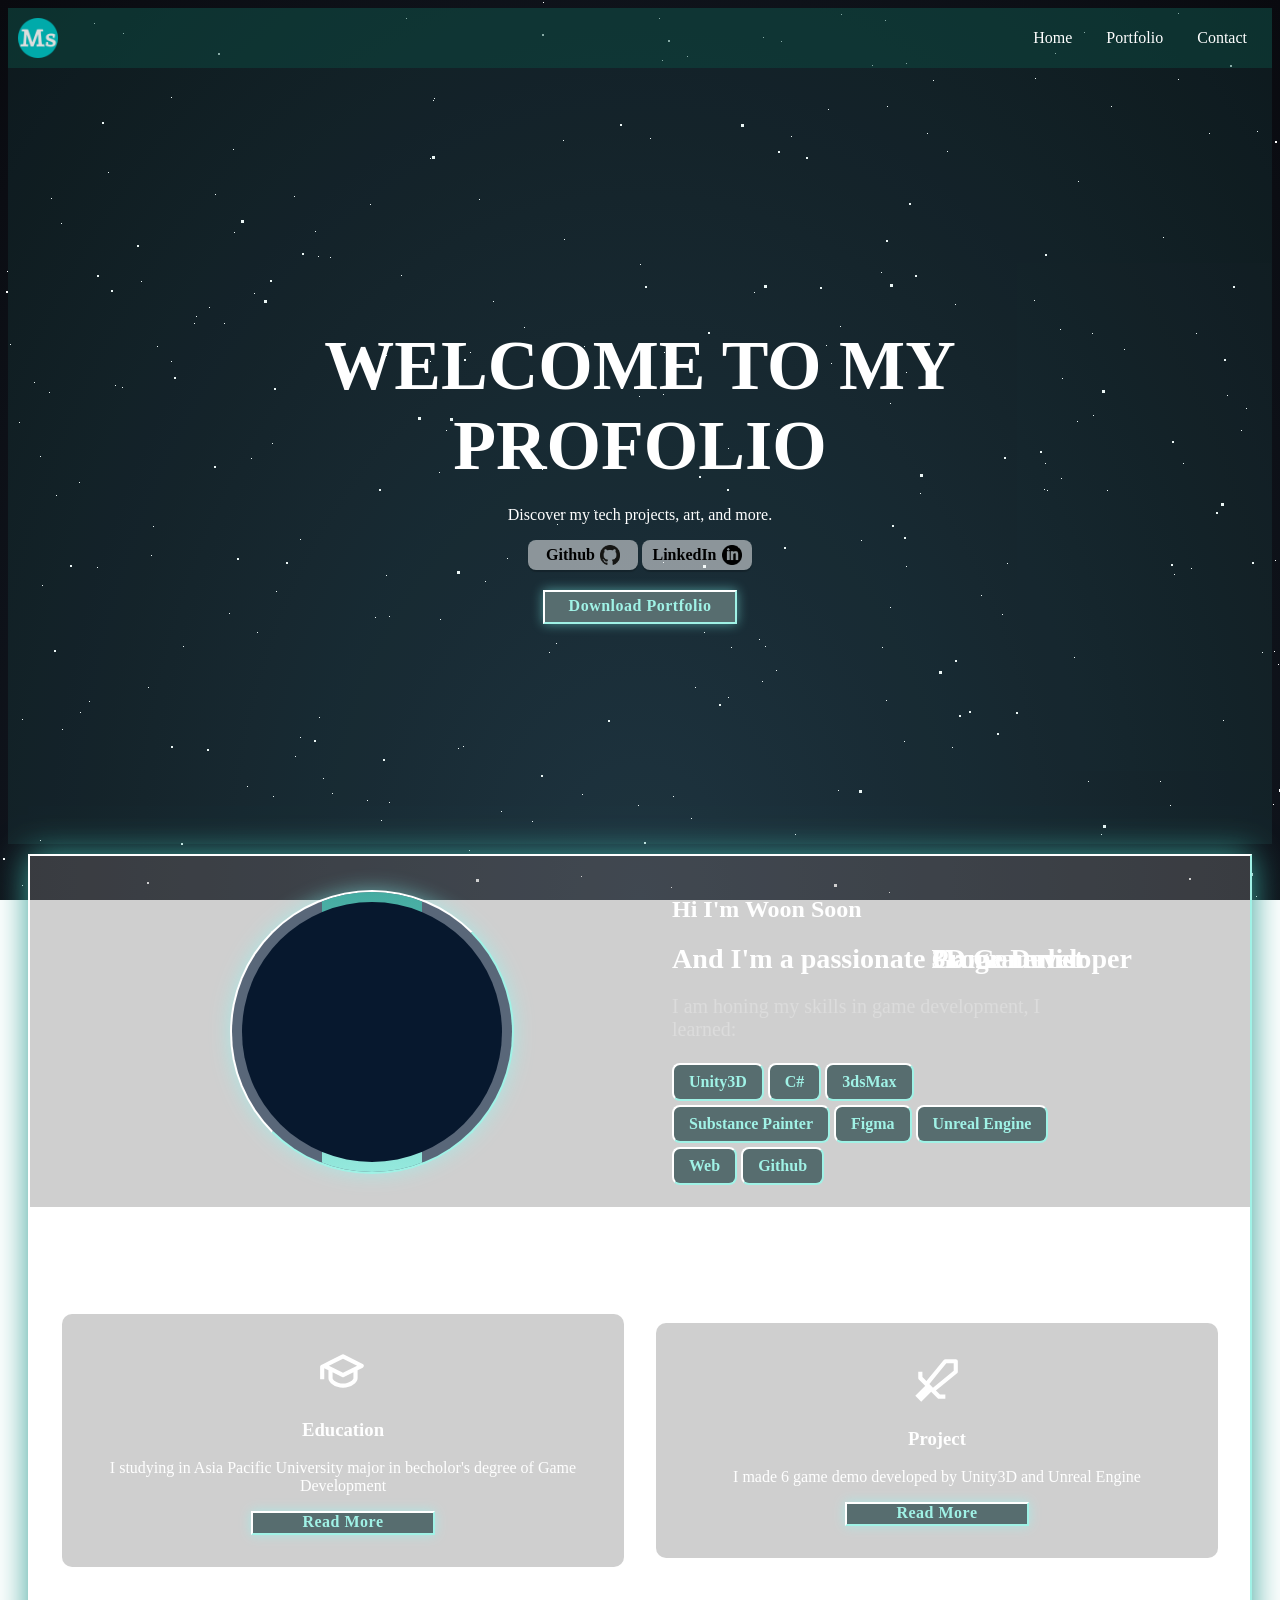
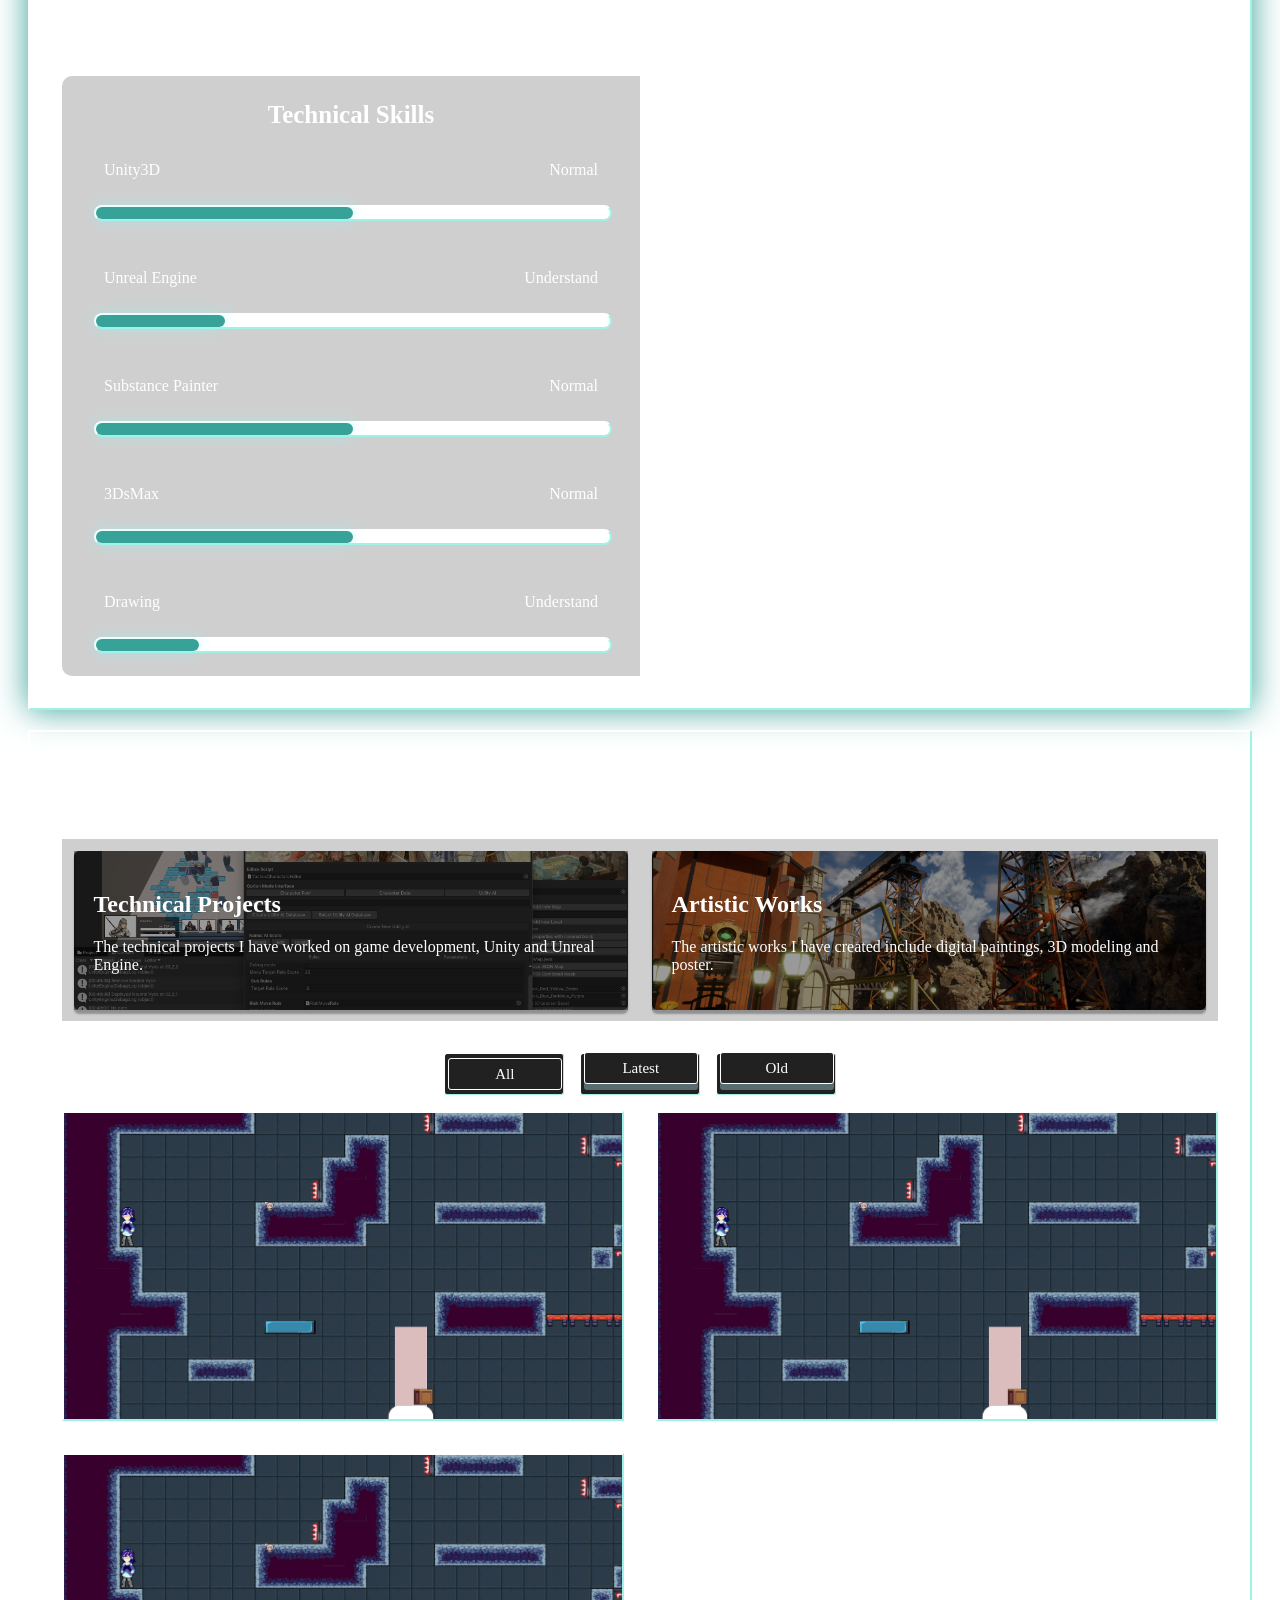
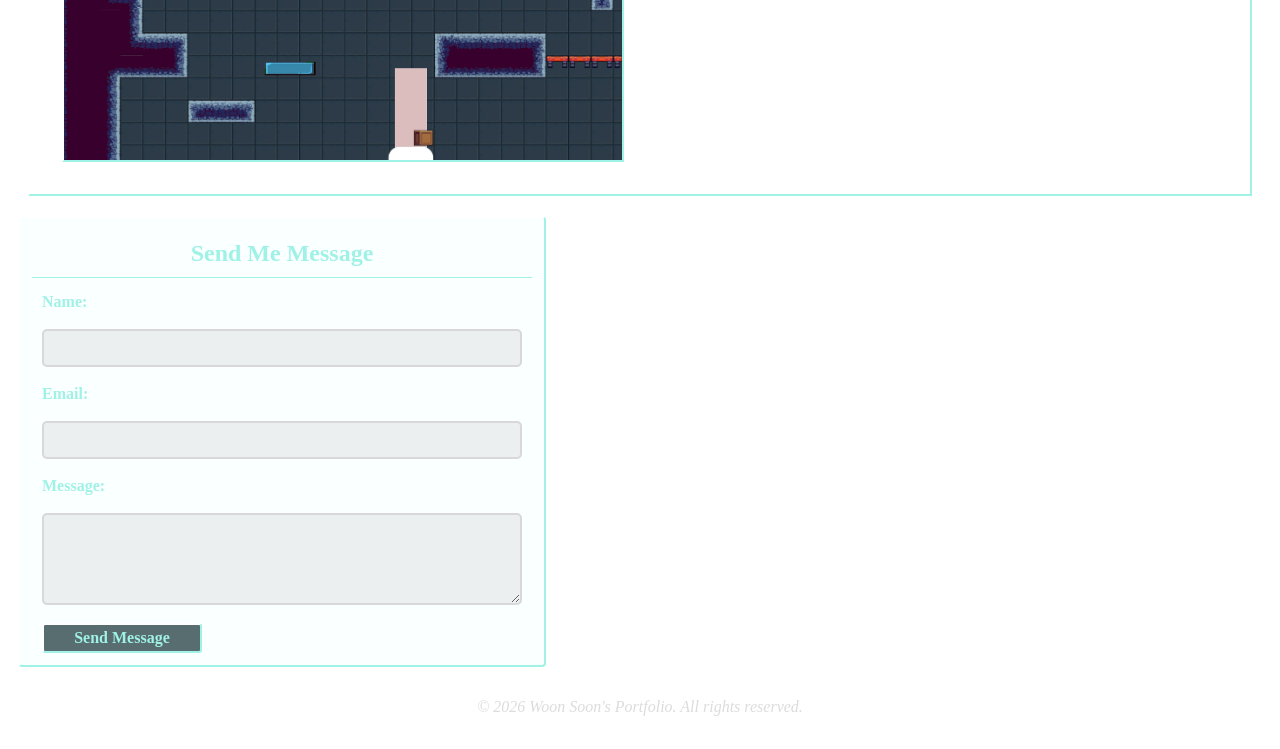
==== commit 7278f743: "pop-up panel implemented" ====
--- a/portofioWebsite.html
+++ b/portofioWebsite.html
@@ -6,16 +6,19 @@
     <title>Woon Soon Porfolio Website</title>
     <link rel="stylesheet" href="CSS/background.css">
     <link rel="stylesheet" href="CSS/button.css">
-    <link rel="stylesheet" href="CSS/header.css">
+    <link rel="stylesheet" href="CSS/style.css">
     <link rel="stylesheet" href="CSS/Icon.css">
+    <link rel="stylesheet" href="CSS/pop-up.css">
 </head>
 <body>
+
+    <!-- background -->
     <div class="container">
-    <div id="stars"></div>
-    <div id="stars2"></div>
-    <div id="stars3"></div>
-    <div></div>
-    </div>
+        <div id="stars"></div>
+        <div id="stars2"></div>
+        <div id="stars3"></div>
+    </div>
+
     <div class="headerContainer">
         <img class="logo" src="Icon/Logo.png" alt="Logo">
         <nav>
@@ -24,9 +27,10 @@
             <a href="#">Contact</a>
         </nav>
     </div>
-    <section id="home" class="billboard">
+
+    <section class="billboard">
         <div class="billboardContent">
-            <h1>Welcome to my profolio</h1>
+            <h1>Welcome to my <br>profolio</h1>
             <p>Discover my tech projects, art, and more.</p>
             <a href="https://github.com/HooWoonSoon" class="sectionIcon" target="_blank">
                 <span>Github</span>
@@ -35,27 +39,30 @@
             <a href="" class="sectionIcon">
                 <span>LinkedIn</span>
                 <img class="buttonIcon" src="Icon/LinkedIn Logo.png" alt="">
-            </a>
+            </a><br>
+            <div class="button-box download">
+                <a href="#" class="button">Download Portfolio</a>
+            </div>
         </div>
     </section>
 
-    <section class="document">
-        <div id="home" class="aboutMe">
-            <div class="profileFrame">    
+    <section class="home-introduction">
+        <div class="aboutMe">
+            <div class="profileFrame">
                 <div class="profile">
                     <img src="Image/无罪的莉莉娅2.png" alt="">
                 </div>
             </div>
-            
+
             <div class="introduction">
                 <h1>Hi I'm Woon Soon</h1>
                 <div class="changeText">
                     <h3>And I'm a passionate</h3>
                     <h3>
                         <span class="word">Programmer</span>
-                        <span class="word">Game Developer</span>
-                        <span class="word">3D Artist</span>
-                    </h3> 
+                        <span class="word">Game&nbsp;Developer</span>
+                        <span class="word">3D&nbsp;Generlist</span>
+                    </h3>
                 </div>
                 <p>I am honing my skills in game development, I learned:</p>
                 <div class="skills">Unity3D</div>
@@ -64,45 +71,285 @@
                 <div class="skills">Substance Painter</div>
                 <div class="skills">Figma</div>
                 <div class="skills">Unreal Engine</div>
-                <div class="skills">HTML&CSS</div>
+                <div class="skills">Web</div>
                 <div class="skills">Github</div>
             </div>
         </div>
 
-
-        <div class="flexContainer">
-            <div class ="flexItem technical">
-                <div class="flexContent">                
-                    <h2>Technical Projects</h2>
-                    <p>The technical projects I have worked on game development, Unity and Unreal Engine.</p>
-                </div>
-            </div>
-
-            <div class ="flexItem artwork">
-                <div class="flexContent">
-                    <h2>Artistic Works</h2>
-                    <p>The artistic works I have created include digital paintings, 3D modeling and poster.</p>
-                </div>
-            </div>
-        </div>
+        <div class="main-text">
+            <h2>About Me</h2>
+        </div>
+
+        <section class="section-introduction">    
+            <div class="introduction-box">
+                    <svg class="icon education" xmlns="http://www.w3.org/2000/svg" width="50" height="50"
+                    fill="white" viewBox="0 0 24 24" >
+                    <!--Boxicons v3.0.8 https://boxicons.com | License  https://docs.boxicons.com/free-->
+                    <path d="m21.45 8.61-9-4.5a1 1 0 0 0-.89 0l-6 3-3 1.5-1 .5a1 1 0 0 0-.55.89v6h2v-5.38l2 1v3.83c0 2.06 3.12 4.56 7 4.56s7-2.49 7-4.56v-3.83l2.45-1.22c.34-.17.55-.52.55-.89s-.21-.72-.55-.89Zm-15 .29L12 6.12l6.76 3.38L12 12.88 5.24 9.5l1.21-.61ZM17 15.45c0 .76-2.11 2.56-5 2.56s-5-1.79-5-2.56v-2.83l4.55 2.28c.14.07.29.11.45.11s.31-.04.45-.11L17 12.62z"></path>
+                    </svg>
+
+                    <h3>Education</h3>
+                    <p>I studying in Asia Pacific University major in becholor's degree of Game Development</p>
+                    <div class="button-box read-more">
+                    <a href="#" class="button">Read More</a>
+                </div>
+            </div>         
+            <div class="introduction-box">
+                <svg  xmlns="http://www.w3.org/2000/svg" width="50" height="50"  
+                fill="white" viewBox="0 0 24 24" >
+                <!--Boxicons v3.0.8 https://boxicons.com | License  https://docs.boxicons.com/free-->
+                <path d="M21 2h-5c-.3 0-.58.13-.77.37l-8.3 10.14L5 10.58V7.99H3v3c0 .27.11.52.29.71l3 3 .09.09-4.79 4.79 2.83 2.83 4.79-4.79.09.09 3 3c.19.19.44.29.71.29h3v-2h-2.59l-1.93-1.93 10.14-8.3c.23-.19.37-.47.37-.77V3c0-.55-.45-1-1-1m-1 5.53-9.93 8.13-1.72-1.72 8.13-9.93h3.53v3.53Z"></path>
+                </svg>
+
+                <h3>Project</h3>
+                <p>I made 6 game demo developed by Unity3D and Unreal Engine</p>
+                <div class="button-box read-more">
+                    <a href="#" class="button">Read More</a>
+                </div>
+            </div>                   
+        </section>
+
+        <div class="main-text">
+            <h2>Skill</h2>
+        </div>
+
+        <section class="section-skills">
+            <div class="skill-main">
+                <div class="skill-left">
+                    <h3>Technical Skills</h3>
+
+                    <div class="skill-bar">
+                        <div class="info">
+                            <p>Unity3D</p>
+                            <p>Normal</p>
+                        </div>
+                        <div class="bar">
+                            <span class="unity"></span>
+                        </div>
+                    </div>
+
+                    <div class="skill-bar">
+                        <div class="info">
+                            <p>Unreal Engine</p>
+                            <p>Understand</p>
+                        </div>
+                        <div class="bar">
+                            <span class="unreal"></span>
+                        </div>
+                    </div>
+
+                    <div class="skill-bar">
+                        <div class="info">
+                            <p>Substance Painter</p>
+                            <p>Normal</p>
+                        </div>
+                        <div class="bar">
+                            <span class="substance"></span>
+                        </div>
+                    </div>
+                    
+                    <div class="skill-bar">
+                        <div class="info">
+                            <p>3DsMax</p>
+                            <p>Normal</p>
+                        </div>
+                        <div class="bar">
+                            <span class="max"></span>
+                        </div>
+                    </div>
+
+                    <div class="skill-bar">
+                        <div class="info">
+                            <p>Drawing</p>
+                            <p>Understand</p>
+                        </div>
+                        <div class="bar">
+                            <span class="drawing"></span>
+                        </div>
+                    </div>
+
+                    <div class="skill-bar">
+                        <div class="info">
+                            <p>C#</p>
+                            <p>Normal</p>
+                        </div>
+                        <div class="bar">
+                            <span class="csharp"></span>
+                        </div>
+                    </div>
+
+                    <div class="skill-bar">
+                        <div class="info">
+                            <p>HTML</p>
+                            <p>Nood</p>
+                        </div>
+                        <div class="bar">
+                            <span class="html"></span>
+                        </div>
+                    </div>
+
+                    <div class="skill-bar">
+                        <div class="info">
+                            <p>CSS</p>
+                            <p>Nood</p>
+                        </div>
+                        <div class="bar">
+                            <span class="css"></span>
+                        </div>
+                    </div>
+
+                    <div class="skill-bar">
+                        <div class="info">
+                            <p>JavaScript</p>
+                            <p>Nood</p>
+                        </div>
+                        <div class="bar">
+                            <span class="javascript"></span>
+                        </div>
+                    </div>
+                </div>
+
+                <div class="skill-description">
+                    <p>i readf dfadfad dfadf llid dfappeo ldfm</p>
+                </div>
+            </div>
+        </section>
+        
     </section>
-
-        <div class="flexContainer container-wrapper">
-            <div class="contactForm">
-                <form action="https://formsubmit.co/hoowoonsoon12345@gmail.com" method="POST">
-                    <h2>Send Me Message</h2>
-                    <label for="name">Name:</label><br>
-                    <input type="text" id="name" name="name" required><br><br>
-
-                    <label for="email">Email:</label><br>
-                    <input type="email" id="email" name="email" required><br><br>
-
-                    <label for="message">Message:</label><br>
-                    <textarea name="message" id="message" rows="4" required></textarea><br>
-                    <button type="submit" class="submitButton">Send Message</button>
-                </form>
-            </div>
-        </div>
+    
+<section id="portfolio" class="portfolio">
+    <div class="main-text">
+        <h2>Portfolio</h2>
+    </div>
+    
+    <div class="category">
+        <div class ="category-item technical" data-type="technical">
+            <div class="item-content">
+                <h2>Technical Projects</h2>
+                <p>The technical projects I have worked on game development, Unity and Unreal Engine.</p>
+            </div>
+        </div>
+
+        <div class ="category-item artwork" data-type="artwork">
+            <div class="item-content">
+                <h2>Artistic Works</h2>
+                <p>The artistic works I have created include digital paintings, 3D modeling and poster.</p>
+            </div>
+        </div>
+    </div>
+    
+    <div class="flex-container">    
+        <div class="filter-button">
+            <button data-time="all" class="btn">
+                <span>All</span>
+            </button>
+            <button data-time="latest" class="btn">
+                <span>Latest</span>
+            </button>
+            <button data-time="old" class="btn">
+                <span>Old</span>
+            </button>
+        </div>
+
+        <div class="portfolio-gallery">
+            <div class="port-box" data-type="technical" data-time="old">
+                <div class="port-image">
+                    <img src="Image/Code of Defiance.png" alt="">
+                </div>
+                <div class="port-content">
+                    <h3>Code of Defiance</h3>
+                    <p>
+                        A game demo by a team of students, 
+                        a game demo about an AI rescuing a mentally devastated man. 
+                        He is seen as having a connection to the war enterprise.
+                    </p>
+                    <button class="button-panel" data-target="code-of-defiance">Read More</button>
+                </div>
+            </div>
+
+            <div class="port-box" data-type="technical" data-time="old">
+                <div class="port-image">
+                    <img src="Image/Code of Defiance.png" alt="">
+                </div>
+                <div class="port-content">
+                    <h3>Code of Defiance</h3>
+                    <p>
+                        A game demo by a team of students, 
+                        a game demo about an AI rescuing a mentally devastated man. 
+                        He is seen as having a connection to the war enterprise.
+                    </p>
+                </div>
+            </div>
+            
+            <div class="port-box" data-type="technical" data-time="old">
+                <div class="port-image">
+                    <img src="Image/Code of Defiance.png" alt="">
+                </div>
+                <div class="port-content">
+                    <h3>Code of Defiance</h3>
+                    <p>
+                        A game demo by a team of students, 
+                        a game demo about an AI rescuing a mentally devastated man. 
+                        He is seen as having a connection to the war enterprise.
+                    </p>
+                </div>
+            </div>
+        </div>
+    </div>
+</section>
+
+<div class="container-wrapper">
+    <div class="contactForm">
+        <form action="https://formsubmit.co/hoowoonsoon12345@gmail.com" method="POST">
+            <h2>Send Me Message</h2>
+            <label for="name">Name:</label><br>
+            <input type="text" id="name" name="name" required><br>
+
+            <label for="email">Email:</label><br>
+            <input type="email" id="email" name="email" required><br>
+
+            <label for="message">Message:</label><br>
+            <textarea name="message" id="message" rows="4" required></textarea><br>
+            <button type="submit" class="submitButton">Send Message</button>
+        </form>
+    </div>
+</div>
+
+<div class="pop-up-background">
+    <div class="panel" id="code-of-defiance">
+        <button class="close-btn">x</button>
+        <img src="Image/Code of Defiance.png" alt="">
+        <div class="content">
+            <span class="title">Code of Defiance</span>
+
+            <span class="description">
+                A game demo by a team of students, 
+                a game demo about an AI rescuing a mentally devastated man. 
+                He is seen as having a connection to the war enterprise.
+            </span>
+
+            <div class="contributor">
+                <div class="contributor-title">
+                    Project Contributor
+                </div>
+
+                <div class="contributor-info">
+                    <div class="contributor-item">
+                        <span class="name">Hoo Woon Soon</span>
+                        <span class="position">Programmer, Level Design</span>
+                    </div>
+                </div>
+
+                <div class="contributor-info">
+                    <div class="contributor-item">
+                        <span class="name">Darren Hon</span>
+                        <span class="position">Level Design</span>
+                    </div>
+                </div>
+            </div>
+        </div>
+    </div>
+</div>
 
 <footer>
     <center>
@@ -110,6 +357,8 @@
     </center>
 </footer>
 
-<script src="JavaScript/Script.js"></script>
+<script src="JavaScript/script.js"></script>
+<script src="JavaScript/filter.js"></script>
+<script src="JavaScript/popup.js"></script>
 </body>
 </html>
--- a/CSS/button.css
+++ b/CSS/button.css
@@ -1,30 +1,32 @@
 .submitButton {
-    background-color: rgb(17, 89, 78);
+    background-color: var(--button-color);
     align-items: flex-start;
     margin: 0px 10px;
-    width: 200px;
-    height: 40px;
+    width: 160px;
+    height: 30px;
     box-sizing: border-box;
-    border-radius: 0.5rem;
+    border-radius: 0.2rem;
     border-bottom: 2px solid rgb(160, 242, 230);
     border-right: 2px solid rgb(160, 242, 230);
     border-top: 2px solid white;
     border-left: 2px solid white;
     font-size: 16px;
+    font-weight: 600;
     cursor: pointer;
-    margin-top: 10px;
-    padding: 10px 50px;
     justify-content: center;
+    text-align: center;
     align-self: flex-start;
     font-family: inherit;
-    color: #cacaca;
-    font-weight: bold;
+    color: var(--button-color-text);
     font-size: inherit;
     gap: 8px;
-    margin-top: 8px;
     position: relative;
     overflow: hidden;
     cursor: pointer;
+}
+
+.submitButton:hover {
+    box-shadow: 0 0 12px #88fff97e;
 }
 
 .submitButton::before {
@@ -48,4 +50,59 @@
 .submitButton:active{
     transition: 0.3s;
     transform: translateY(5px);
-}+}
+
+.button-box,
+.button-panel {
+    display: inline-flex;
+    justify-content: center;
+    cursor: pointer;
+}
+
+.button-box a.button,
+.port-content a.button, 
+.button-panel{
+    position: relative;
+    text-align: center;
+    text-decoration: none;
+    font-family: 'Times New Roman', Times, serif;
+    align-items: center;
+    width: 180px;
+    height: 20px;
+    background: var(--button-color);
+    border-bottom: 2px solid rgb(160, 242, 230);
+    border-right: 2px solid rgb(160, 242, 230);
+    border-top: 2px solid white;
+    border-left: 2px solid white;
+    color: var(--button-color-text);
+    letter-spacing: 0.5px;
+    font-weight: bold;
+    transition: 0.6s;
+    box-shadow: 0 0 12px var(--shadow-color);
+    overflow: hidden;
+    z-index: 1;
+}
+
+a.button::before,
+.button-panel::before {
+    content: "";
+    position: absolute;
+    width: 100%;
+    height: 40px;
+    inset: 0;
+    background: white;
+    mix-blend-mode: difference;
+    border-radius: 200%;
+    transform: translate(-100%, 50%);
+}
+
+a.button:hover::before,
+.button-panel:hover::before {
+    transition: 0.3s;
+    transform: translate(0, 0);
+    border-radius: 0;
+}
+
+.button-box.download {
+    margin: 20px;
+}
--- a/CSS/style.css
+++ b/CSS/style.css
@@ -0,0 +1,701 @@
+:root {
+  --button-color: rgb(87, 109, 111);
+  --button-color-text: rgb(160, 242, 230);
+  --button-hover-color: rgb(57,162,152);
+  --button-hover-color-text: rgb(16, 69, 64);
+  --background-color: rgb(17, 89, 78);
+  --transparency-background-color: rgba(128, 128, 128, 0.375);
+  --shadow-color: #88fff97e
+}
+
+.home-introduction {
+    margin: 10px 20px;
+    border-bottom: 2px solid rgb(160, 242, 230);
+    border-right: 2px solid rgb(160, 242, 230);
+    border-top: 2px solid white;
+    border-left: 2px solid white;
+    box-shadow: 0 0 32px var(--button-hover-color);
+}
+
+.logo {
+    height: 40px;
+    width: 40px;
+}
+
+.headerContainer {
+    display:flex;
+    align-items: center;
+    padding: 10px;
+    background-color: rgb(17, 89, 78, 0.5);
+    justify-content: space-between;
+}
+
+nav a {
+    color: white;
+    text-decoration: none;
+    padding: 10px 15px;
+    border-radius: 5px;
+    transition: background-color 0.3s ease;
+}
+
+nav a:hover {
+    background-color: rgba(255, 255, 255, 0.2);
+}
+
+/* Section */
+
+.billboard {
+    background-color: rgb(57, 162, 152, 0.1);
+    color: white;
+    padding: 200px 20px;
+    text-align: center;
+    position: relative;
+}
+
+.billboard h1 {
+    font-weight: bold;
+    text-transform: uppercase;
+    font-size: 70px;
+    margin-bottom: 20px;
+}
+
+.billboard p {
+    color: white;
+}
+
+.billboardContent {
+    max-width: 800px;
+    margin: auto;
+    z-index: 1;
+    position: relative;
+}
+
+.billboardContent a {
+    padding: 5px;
+    color: black;
+    text-decoration: none;
+}
+
+.profileFrame {
+    position: relative;
+    width: 280px;
+    height: 280px;
+    background: #596779;
+    border-bottom: 2px solid rgb(160, 242, 230);
+    border-right: 2px solid rgb(160, 242, 230);
+    border-top: 2px solid white;
+    border-left: 2px solid white;
+    border-radius: 50%;
+    display: flex;
+    align-items: center; 
+    justify-content: center;
+    overflow: hidden;
+    box-shadow: 0 0 20px #88fff97e;
+}
+
+.profileFrame::before {
+  content: '';
+  position: absolute;
+  width: 100px;
+  background-image: linear-gradient(180deg, rgb(57,162,152), rgb(160, 242, 230));
+  height: 130%;
+  animation: rotBGimg 3s linear infinite;
+  transition: all 0.2s linear;
+}
+
+@keyframes rotBGimg {
+  from {
+    transform: rotate(0deg);
+  }
+
+  to {
+    transform: rotate(360deg);
+  }
+}
+
+.profileFrame::after {
+    content: '';
+    position: absolute;
+    inset: 10px;
+    background: #07182E;
+    border-radius: 50%; 
+}  
+
+.profile img {
+    width: 100%;
+    height: 100%;
+    object-fit: cover; 
+}
+
+.aboutMe {
+    background-color: var(--transparency-background-color);
+    color: white;
+    padding: 20px 200px ;
+    display: grid;
+    grid-template-columns: repeat(2,1fr);
+    align-items: center;
+    grid-gap: 4em;
+}
+
+@media (max-width: 768px) {
+    .aboutMe{
+        grid-template-columns: 1fr;
+        padding: 20px;
+    } 
+    .profile {
+        width: 250px;
+        height: 250px;
+        margin: 0 auto;
+    }
+    .introduction {
+        max-width: 100%;
+    }
+}
+
+.introduction {
+    max-width: 600px;
+}
+
+.introduction h1{
+    font-weight: 700;
+}
+
+.introduction p {
+    color: gainsboro;
+    font-size: 20px;
+}
+
+.skills {
+    display: inline-block;
+    margin: 2px 0px;
+    padding: 8px 15px;
+    font-weight: 700;
+    background: var(--button-color);
+    color: var(--button-color-text);
+    border-radius: 0.5rem;
+    border-bottom: 2px solid rgb(160, 242, 230);
+    border-right: 2px solid rgb(160, 242, 230);
+    border-top: 2px solid white;
+    border-left: 2px solid white;
+}
+
+.changeText {
+    font-size: 1.5rem;
+    font-weight: 600;
+}
+
+.changeText h3 {
+    display: inline-flex;
+    margin: 0;
+    vertical-align: top;
+    position: relative;
+    max-width: 100%;
+}
+
+.changeText h3 .word {
+    position: absolute;
+    display: flex;
+}
+
+.changeText h3 .word .letter{
+    transform-origin: center center 25px;
+    
+    /* color gradient to implement the whole text */
+    display: inline-block;
+    background: linear-gradient(180deg, rgb(57,162,152), rgb(160, 242, 230));
+    -webkit-background-clip: text;
+    -webkit-text-fill-color: transparent;
+}
+
+
+.changeText h3 .word .letter.out{
+    transform: rotateX(90deg);
+    transition: 0.32s cubic-bezier(0.6,0,0.7,0.2);
+}
+
+.changeText h3 .word .letter.in{
+    transition: 0.38s ease;
+}
+
+.changeText h3 .word .letter.behind{
+    transform: rotateX(-90deg);
+}
+
+.contactForm {
+    background-color: rgba(208, 253, 255, 0.1);
+    border-radius: 4px;
+    border-bottom: 2px solid rgb(160, 242, 230);
+    border-right: 2px solid rgb(160, 242, 230);
+    border-top: 2px solid white;
+    border-left: 2px solid white;
+    margin: 10px;
+    padding: 2px;
+    width: 100%;
+    max-width: 520px;
+}
+
+.contactForm form {
+    display: flex;
+    z-index: 1;
+    padding: 10px 10px;
+    flex-direction: column;
+}
+
+.contactForm h2 {
+    color:  rgb(160, 242, 230);
+    text-align: center;
+    margin: 5px 0px 15px;
+    padding: 5px 0px 10px;
+    z-index: 1;
+    border-bottom: 1px solid;  /* Add a underline */
+    position: relative;
+}
+
+.contactForm label {
+    margin: 0px 10px;
+    color:  rgb(160, 242, 230);
+    position: inherit;
+    font-weight: bold;
+}
+
+.contactForm input[type="text"], input[type="email"], textarea {
+    background-color: #cacaca4b;
+    margin: 0px 10px;
+    padding: 8px;
+    border: 2px solid rgb(216, 216, 216);
+    border-radius: 5px;
+    font-size: 16px;
+}
+
+.main-text{
+    margin: 30px;
+    text-align: center;
+}
+
+.main-text h2 {
+    display: block;
+    color: white;
+    font-size: 30px;
+    border-bottom: white solid 1px;
+    padding-bottom: 10px;
+}
+
+/*--section introduction box--*/
+.section-introduction {
+    display: flex;
+    justify-content: center;
+    align-items: center;
+    flex-wrap: wrap;
+    grid-gap: 2rem;
+    margin: 2rem;
+}
+
+.section-introduction .introduction-box {
+    flex: 1 1 18rem;
+    padding: 2rem 1rem 2rem;
+    text-align: center;
+    background: var(--transparency-background-color);
+    border-radius: 10px;
+}
+
+.introduction-box h3,
+.introduction-box p{
+    color: white;
+}
+
+/*--skill box--*/
+.section-skills {
+    margin: 2rem;
+    border-radius: 10px;
+    background-color: var(--transparency-background-color);
+}
+
+.skill-main {
+    width: 100%;
+    display: grid;
+    grid-template-columns: repeat(2, 1fr);
+    grid-row-gap: 30px;
+}
+
+.skill-main h3 {
+    margin-bottom: 1rem;
+    color: white;
+    font-size: 25px;
+    text-align: center;
+}
+
+.skill-bar {
+    margin-bottom: 2rem;
+}
+
+.skill-left {
+    padding: 0 2rem 0 ;
+    max-height: 600px;
+    overflow-y: scroll;
+    scrollbar-width: thin;
+}
+
+
+.skill-left .skill-bar .info {
+    display: flex;
+    justify-content: space-between;
+    align-items: center;
+    padding: 0 10px;
+}
+
+.info p {
+    color: white
+}
+
+.skill-left .skill-bar .bar {
+    width: 100%;
+    height: 12px;
+    background-color: white;
+    border-radius: 25px;
+    border-bottom: 2px solid rgb(160, 242, 230);
+    border-right: 2px solid rgb(160, 242, 230);
+    border-top: 2px solid white;
+    border-left: 2px solid white;
+    margin-top: 10px;
+    position: relative;
+}
+
+.skill-bar .bar span {
+    width: 10%;
+    height: 100%;
+    position: absolute;
+    left: 0;
+    background-color: rgb(57,162,152);
+    border-radius: 25px;
+    box-shadow: 0 0 15px var(--shadow-color);
+}
+
+.skill-bar .bar .unity {
+    width: 50%;
+    animation: unity 2s forwards;
+}
+@keyframes unity {
+    from { width: 0; }
+    to { width: 50%; }
+}
+
+.skill-bar .bar .unreal {
+    width: 25%;
+    animation: unreal 1s forwards;
+}
+@keyframes unreal {
+    from { width: 0; }
+    to { width: 25%; }
+}
+
+.skill-bar .bar .max {
+    width: 50%;
+    animation: max 2s forwards;
+}
+@keyframes max {
+    from { width: 0; }
+    to { width: 50%; }
+}
+
+.skill-bar .bar .substance {
+    width: 50%;
+    animation: substance 2s forwards;
+}
+@keyframes substance {
+    from { width: 0; }
+    to { width: 50%; }
+}
+
+.skill-bar .bar .drawing {
+    width: 20%;
+    animation: drawing 1s forwards;
+}
+@keyframes drawing {
+    from { width: 0; }
+    to { width: 20%; }
+}
+
+.skill-bar .bar .csharp {
+    width: 50%;
+    animation: csharp 2s forwards;
+}
+@keyframes csharp {
+    from { width: 0; }
+    to { width: 50%; }
+}
+
+.skill-bar .bar .html {
+    width: 10%;
+    animation: html 0.5s forwards;
+}
+@keyframes html {
+    from { width: 0; }
+    to { width: 10%; }
+}
+
+.skill-bar .bar .css {
+    width: 10%;
+    animation: css 0.5s forwards;
+}
+@keyframes css {
+    from { width: 0; }
+    to { width: 10%; }
+}
+
+.skill-bar .bar .javascript {
+    width: 5%;
+    animation: javascript 0.5s forwards;
+}
+@keyframes javascript {
+    from { width: 0; }
+    to { width: 5%; }
+}
+
+.skill-description {
+    background-color: white;
+}
+
+.portfolio {
+    margin: 20px 20px;
+    border-bottom: 2px solid rgb(160, 242, 230);
+    border-right: 2px solid rgb(160, 242, 230);
+    border-top: 2px solid white;
+    border-left: 2px solid white;
+}
+
+.category {
+    margin: 2rem;
+    display: flex;
+    background: var(--transparency-background-color);
+    justify-content: space-around;
+    flex-wrap: wrap;
+}
+
+.category-item {
+    flex: 0 0 48%;
+    box-sizing: border-box;
+    margin: 1%;
+    background-color: rgba(226, 234, 237, 0.866);
+    padding: 20px;
+    border-radius: 5px;
+    box-shadow: 0 4px 2px rgba(0, 0, 0, 0.3);
+    transition: 0.2s;
+}
+
+.category-item:hover{
+    transform: translateY(-5px);
+}
+
+.category-item::before {
+    content: "";
+    position: absolute;
+    top: 0;
+    left: 0;
+    width: 100%;
+    height: 100%;
+    background-color: rgba(0, 0, 0, 0.4);
+}
+
+.category-item.technical {
+    background: url(../Image/FlexTechnicalWorksUI.png) no-repeat center center;
+    background-size: cover;
+    position: relative;
+    cursor: pointer;
+}
+
+.category-item.artwork {
+    background: url(../Image/FlexArtisticWorksUI.png) no-repeat center center;
+    background-size: cover;
+    position: relative;
+    cursor: pointer;
+}
+
+.item-content h2, p{
+    color: rgb(255, 255, 255);
+    z-index: 1;
+    position: relative;
+}
+
+.flex-container {
+    margin: 2rem;
+}
+
+.filter-button {
+    margin-bottom: 1rem;
+    display: flex;
+    justify-content: center;
+    gap: 1rem;
+}
+
+.filter-button .btn {
+    padding: 0.1em 0.25em;
+    width: 12em;
+    height: 4.2em;
+    background-color: #212121;
+    border-bottom: 0.08em solid rgb(160, 242, 230);
+    border-right: 0.08em solid rgb(160, 242, 230);
+    border-top: 0.08em solid white;
+    border-left: 0.08em solid white;
+    border-radius: 0.3em;
+    font-size: 10px;
+    cursor: pointer;
+}
+
+.filter-button span {
+    position: relative;
+    display: flex;
+    justify-content: center;
+    align-items: center;
+    bottom: 0.4em;
+    width: 7.5em;
+    height: 2em;
+    background-color: #212121;
+    border-radius: 0.2em;
+    font-size: 1.5em;
+    font-family: 'Times New Roman', Times, serif;
+    color: #fff;
+    border: 0.08em solid #fff;
+    box-shadow: 0 0.4em 0.019em var(--button-color);
+}
+
+.filter-button span:hover,
+.filter-button span.active {
+    transition: all 0.5s;
+    transform: translate(0, 0.4em);
+    box-shadow: 0 0 0 0 #fff;
+}
+
+.filter-button span:not(:hover) {
+    transition: all 1s;
+}
+
+.portfolio-gallery {
+    display: grid;
+    grid-template-columns: repeat(auto-fill, minmax(400px, 1fr));
+    gap: 2rem;
+}
+
+.port-box {
+    position: relative;
+    overflow: hidden;
+    display: flex;
+    background: #88fff97e;
+    grid-template-rows: 1fr auto;
+    align-items: center;
+    justify-items: center;
+    border-bottom: 2px solid rgb(160, 242, 230);
+    border-right: 2px solid rgb(160, 242, 230);
+    border-top: 2px solid white;
+    border-left: 2px solid white;
+
+    transition: opacity .3s ease;
+}
+
+.port-box.hide {
+    opacity: 0;
+    pointer-events: none;
+}
+
+.port-box.show{
+    animation: jelly .6s;
+}
+
+@keyframes jelly{
+
+    0%{
+        transform:scale(1.05,0.95);
+    }
+
+    40%{
+        transform:scale(0.95,1.05);
+    }
+
+    60%{
+        transform:scale(1.05,0.95);
+    }
+
+    80%{
+        transform:scale(0.98,1.02);
+    }
+
+    100%{
+        transform:scale(1,1);
+    }
+
+}
+
+.port-image {
+    position: relative;
+    display: flex;
+    align-items: center;
+    justify-content: center;
+    height: 100%;
+    width: 100%;
+}
+
+.port-image img {
+    width: 100%;
+    opacity: 0.5s;
+    height: 100%;
+    transition: 0.5s;
+}
+
+.port-content {
+    position: absolute;
+    bottom: 0;
+    left: 0;
+    width: auto;
+    object-fit: cover;
+    height: 100%;
+    opacity: 0;
+    background: linear-gradient(rgb(0, 0, 0, 0.2),var(--background-color));
+    display: flex;
+    align-items: center;
+    flex-direction: column;
+    justify-content: center;
+    text-align: center;
+    transition: 0.5s;
+    padding: 0 2rem;
+}
+
+.port-content h3 {
+    font-size: 1.5rem;
+    font-weight: 600;
+    color: white;
+}
+
+.port-content p {
+    font-size: 1rem;
+    margin: 5px 0 15px;
+}
+
+.port-box:hover .port-image img {
+    transform: scale(1.1);
+}
+
+.port-box:hover .port-content{
+    opacity: 1;
+}
+
+@media (max-width: 768px) {
+    .contactForm {
+        padding: 18px;
+        max-width: 100%;
+        text-align: left;
+    }
+}
+
+p {
+    color: white;
+}
+
+footer {
+    background-color: rgba(255, 255, 255, 0.5);
+    padding: 5px;
+    text-align: center;
+}
+
+footer p {
+    color: gainsboro;
+    font-style: italic;
+}
--- a/CSS/Icon.css
+++ b/CSS/Icon.css
@@ -22,4 +22,4 @@
     height: 20px;
     justify-content: center;
     object-fit: contain;
-}+}
--- a/CSS/pop-up.css
+++ b/CSS/pop-up.css
@@ -0,0 +1,118 @@
+.pop-up-background {
+    position:fixed;
+    inset:0;
+    background:rgba(0,0,0,0.4);
+    z-index: 1;
+    display:flex;
+    justify-content:center;
+    align-items:center;
+    opacity: 0;
+    pointer-events:none;
+    transition:0.3s;
+}
+
+.pop-up-background.active {
+    opacity: 1;
+    pointer-events: auto;
+}
+
+.panel {
+    position:relative;
+    width:50%;
+    height: 80%;
+    background: white;
+    border-radius:12px;
+    overflow: hidden;
+    opacity: 0;
+    display: flex;
+    flex-direction: column;
+}
+
+.panel.active {
+    opacity: 1;
+}
+
+.panel .close-btn {
+    position:absolute;
+    top: 1rem;
+    right: 1rem;
+    width: 2rem;
+    height: 2rem;
+    background: rgb(255, 255, 255, 0.2);
+    justify-content: center;
+    border:none;
+    font-size:24px;
+    cursor:pointer;
+    color: black;
+    border: 1px solid gray;
+    border-radius: 5px;
+    transition: background 0.3s;
+}
+
+.panel img {
+    width:100%;
+    height:40%;
+    object-fit:cover;
+    flex-shrink:0;
+}
+
+.panel .content {
+    padding:10px 30px 10px;
+    overflow-y:auto;
+    flex:1;
+    display:flex;
+    flex-direction:column;
+    gap:12px;
+}
+
+.panel .content .title {
+    font-weight: 600;
+    text-align: center;
+    font-size: 25px;
+    margin: 0.8rem;
+    padding-bottom: 8px;
+    border-bottom: 1px solid
+}
+
+.panel .content .description {
+    font-size: 16px;
+    padding: 0 1rem 1rem;
+}
+
+.contributor{
+    background:#f5f5f5;
+    padding:18px;
+    border-radius:10px;
+    display:flex;
+    flex-direction:column;
+    gap:14px;
+}
+
+.contributor-title{
+    font-weight:600;
+    border-bottom:1px solid #ddd;
+    padding-bottom:8px;
+}
+
+.contributor-info {
+    display: grid;
+    grid-template-columns: 1fr 1fr;
+}
+
+.contributor-item {
+    display:flex;
+    flex-direction:column;
+    gap:2px;
+    padding-left:12px;
+    border-left:3px solid var(--background-color);
+}
+
+.contributor-item .name {
+    font-weight: bold;
+    font-size: 14px;
+}
+
+.contributor-item .position {
+    font-size:14px;
+    color:#555;
+}
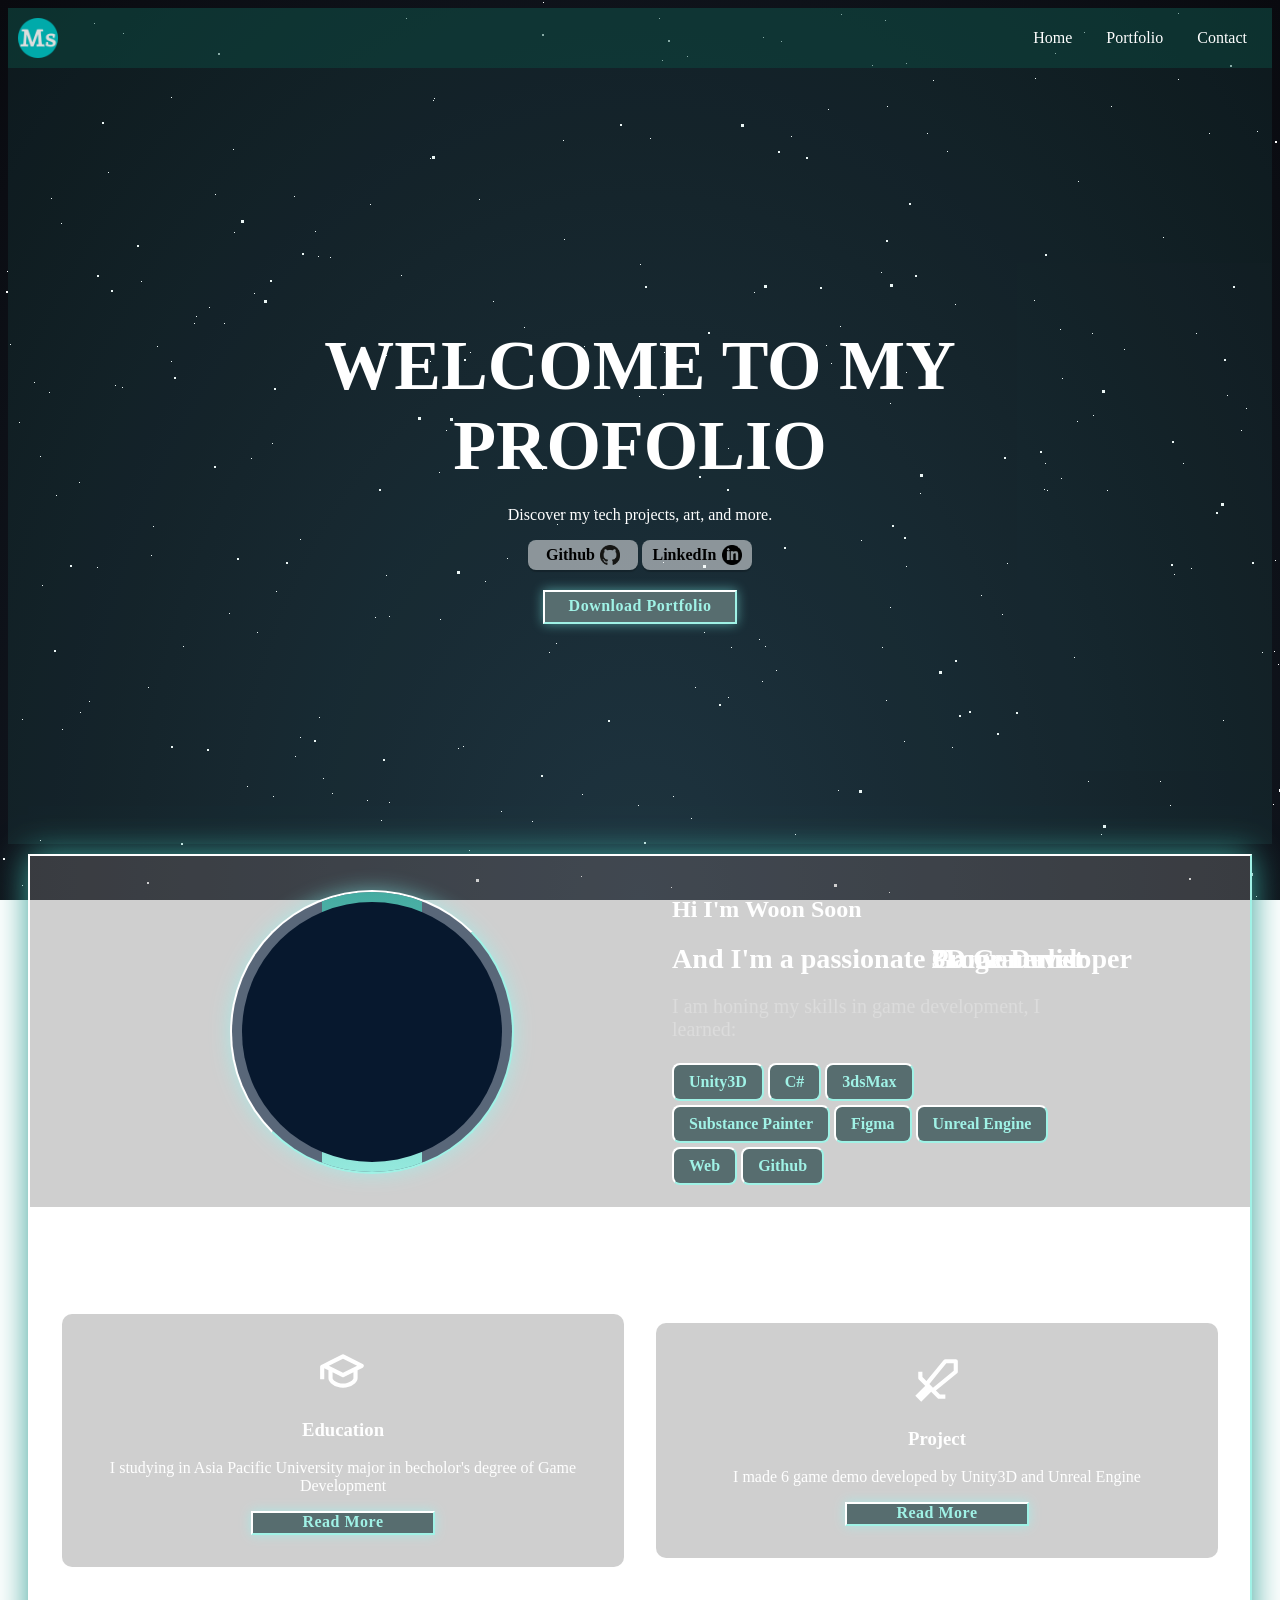
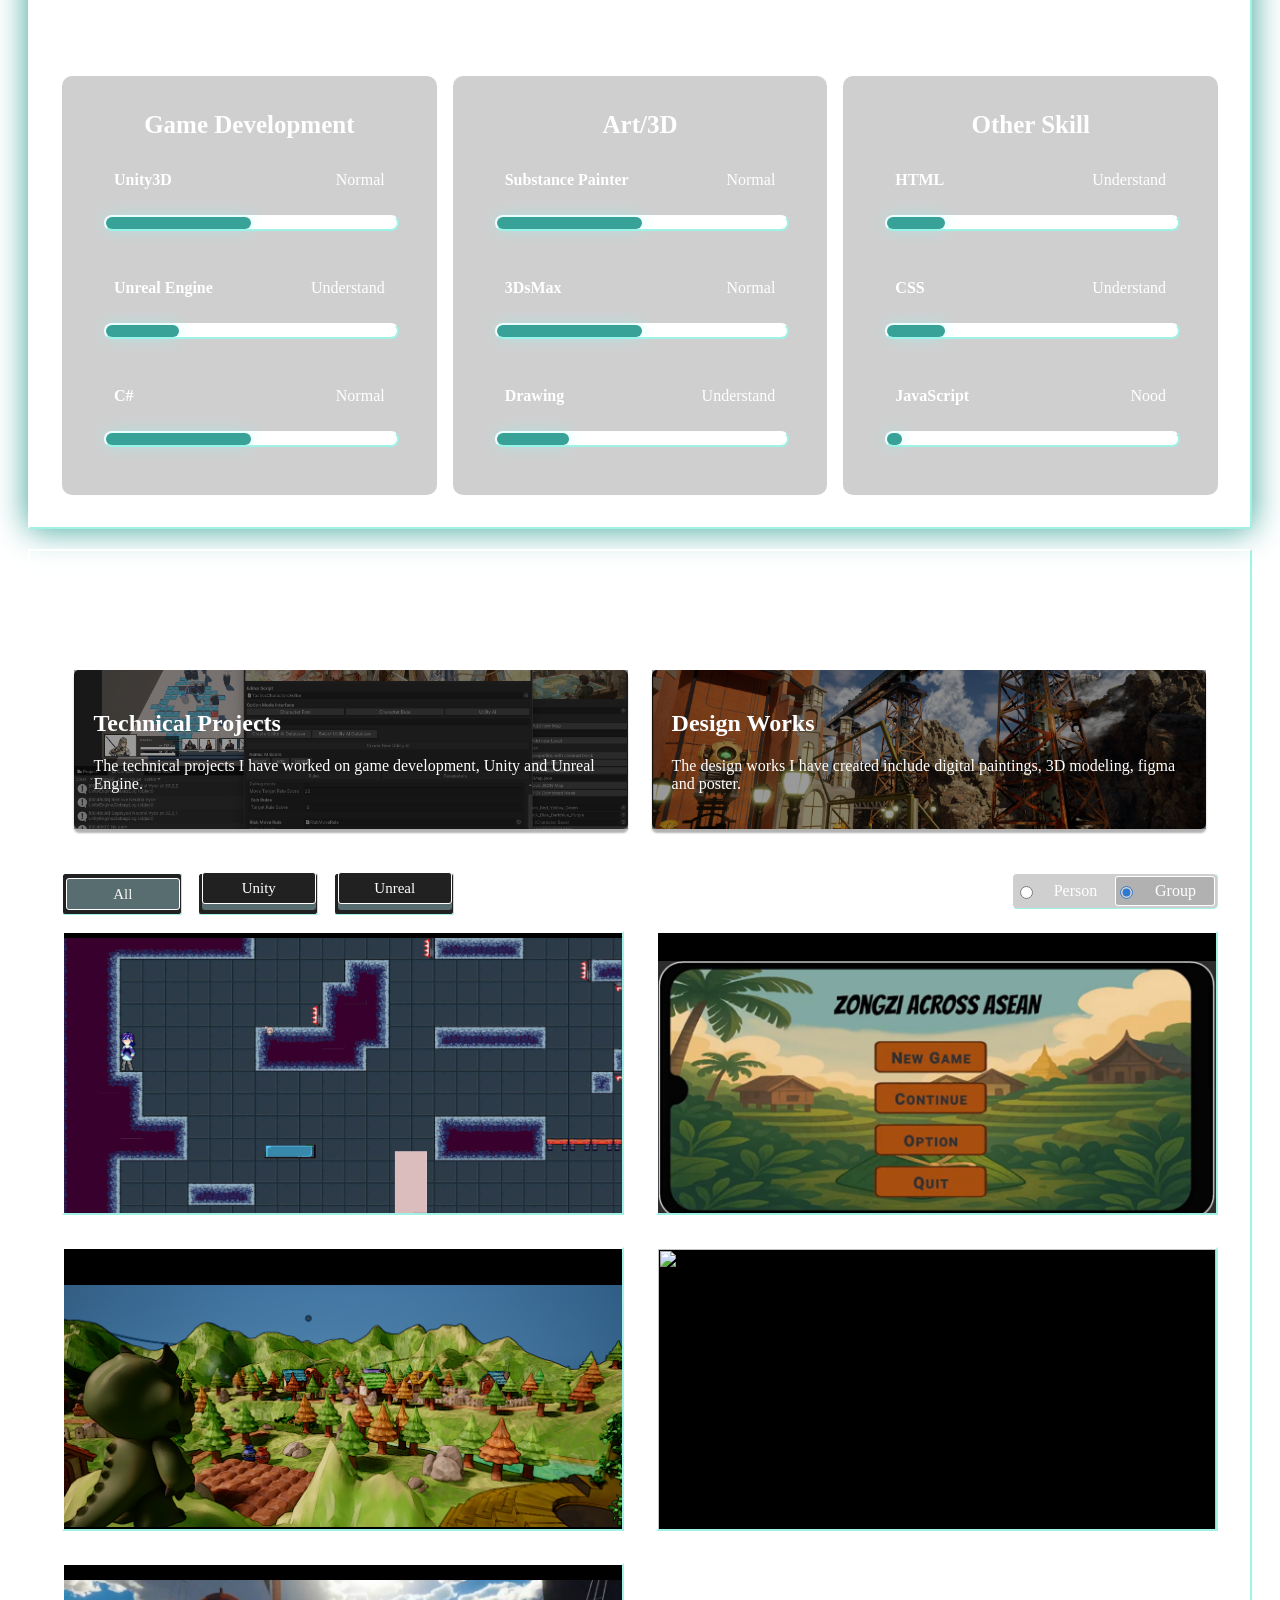
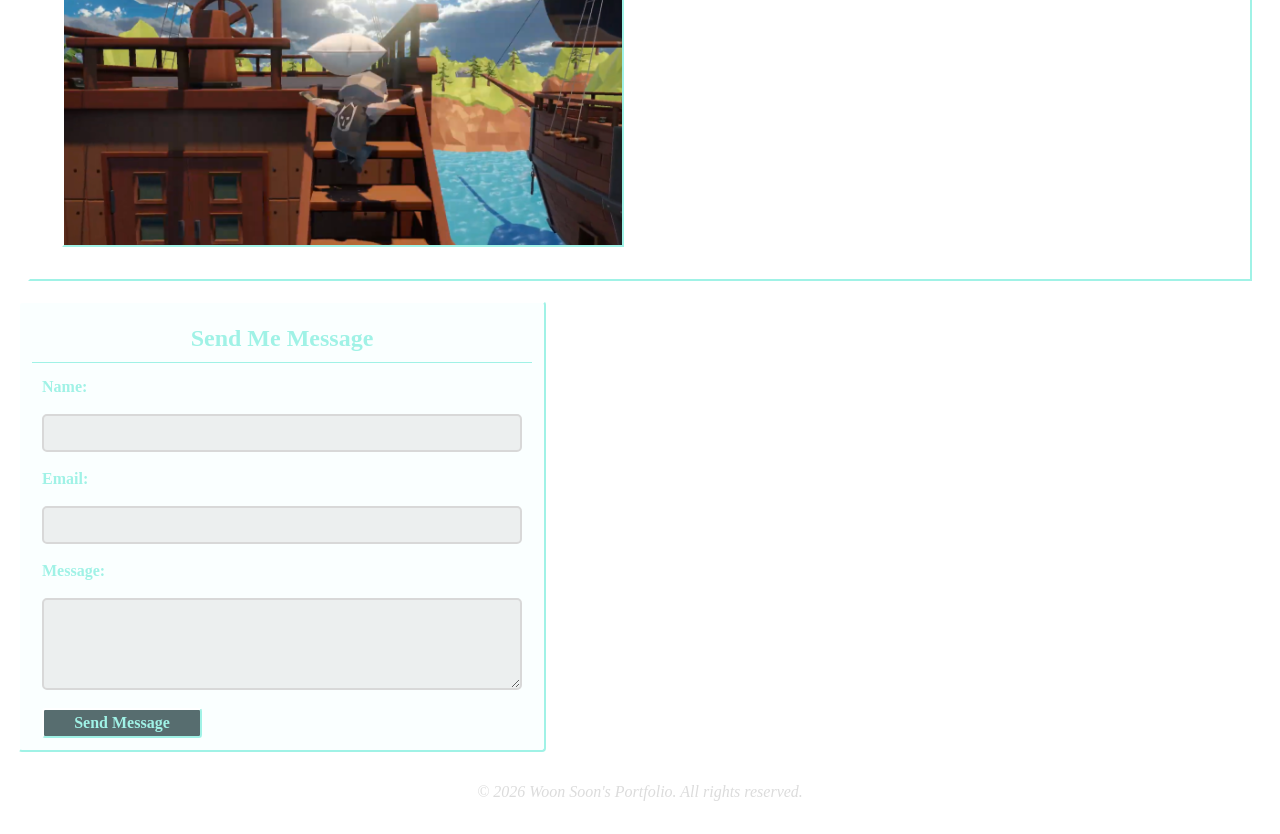
==== commit a303b8ac: "interactable button" ====
--- a/portofioWebsite.html
+++ b/portofioWebsite.html
@@ -7,8 +7,8 @@
     <link rel="stylesheet" href="CSS/background.css">
     <link rel="stylesheet" href="CSS/button.css">
     <link rel="stylesheet" href="CSS/style.css">
-    <link rel="stylesheet" href="CSS/Icon.css">
     <link rel="stylesheet" href="CSS/pop-up.css">
+    <link rel="stylesheet" href="CSS/viewer.css">
 </head>
 <body>
 
@@ -32,13 +32,14 @@
         <div class="billboardContent">
             <h1>Welcome to my <br>profolio</h1>
             <p>Discover my tech projects, art, and more.</p>
-            <a href="https://github.com/HooWoonSoon" class="sectionIcon" target="_blank">
+            <a href="https://github.com/HooWoonSoon" class="buttonIcon">
                 <span>Github</span>
-                <img class="buttonIcon" src="Icon/Github Logo.png" alt="">
+                <img class="Icon" src="Icon/Github Logo.png" alt="">
             </a>
-            <a href="" class="sectionIcon">
+            <a href="" class="buttonIcon">
                 <span>LinkedIn</span>
-                <img class="buttonIcon" src="Icon/LinkedIn Logo.png" alt="">
+                <span class="tooltip">Invalid</span>
+                <img class="Icon" src="Icon/LinkedIn Logo.png" alt="">
             </a><br>
             <div class="button-box download">
                 <a href="#" class="button">Download Portfolio</a>
@@ -114,13 +115,13 @@
         </div>
 
         <section class="section-skills">
-            <div class="skill-main">
-                <div class="skill-left">
-                    <h3>Technical Skills</h3>
-
+            <div class="game-development-skill">
+                <h3>Game Development</h3>
+                
+                <div class="skill-bar-content">
                     <div class="skill-bar">
                         <div class="info">
-                            <p>Unity3D</p>
+                            <span>Unity3D</span>
                             <p>Normal</p>
                         </div>
                         <div class="bar">
@@ -130,7 +131,7 @@
 
                     <div class="skill-bar">
                         <div class="info">
-                            <p>Unreal Engine</p>
+                            <span>Unreal Engine</span>
                             <p>Understand</p>
                         </div>
                         <div class="bar">
@@ -140,81 +141,108 @@
 
                     <div class="skill-bar">
                         <div class="info">
-                            <p>Substance Painter</p>
+                            <span>C#</span>
+                            <p>Normal</p>
+                        </div>
+                        <div class="bar">
+                            <span class="csharp"></span>
+                        </div>
+                    </div>
+                </div>
+            </div>
+
+            <div class="art-3D-skill">
+                <h3>Art/3D</h3>
+                
+                <div class="skill-bar-content">
+                    <div class="skill-bar">
+                        <div class="info">
+                            <span>Substance Painter</span>
                             <p>Normal</p>
                         </div>
                         <div class="bar">
                             <span class="substance"></span>
                         </div>
                     </div>
+                
+                    <div class="skill-bar">
+                        <div class="info">
+                            <span>3DsMax</span>
+                            <p>Normal</p>
+                        </div>
+                        <div class="bar">
+                            <span class="max"></span>
+                        </div>
+                    </div>
                     
                     <div class="skill-bar">
-                        <div class="info">
-                            <p>3DsMax</p>
-                            <p>Normal</p>
-                        </div>
-                        <div class="bar">
-                            <span class="max"></span>
-                        </div>
-                    </div>
-
+                    <div class="info">
+                        <span>Drawing</span>
+                        <p>Understand</p>
+                    </div>
+                    <div class="bar">
+                        <span class="drawing"></span>
+                    </div>
+                    </div>
+                </div>
+            </div>
+
+            <div class="other-skill">
+                <h3>Other Skill</h3>
+                
+                <div class="skill-bar-content">
                     <div class="skill-bar">
                         <div class="info">
-                            <p>Drawing</p>
+                            <span>HTML</span>
                             <p>Understand</p>
                         </div>
                         <div class="bar">
-                            <span class="drawing"></span>
+                            <span class="html"></span>
                         </div>
                     </div>
 
                     <div class="skill-bar">
                         <div class="info">
-                            <p>C#</p>
-                            <p>Normal</p>
+                            <span>CSS</span>
+                            <p>Understand</p>
                         </div>
                         <div class="bar">
-                            <span class="csharp"></span>
+                            <span class="css"></span>
                         </div>
                     </div>
 
                     <div class="skill-bar">
                         <div class="info">
-                            <p>HTML</p>
+                            <span>JavaScript</span>
                             <p>Nood</p>
                         </div>
                         <div class="bar">
-                            <span class="html"></span>
+                            <span class="javascript"></span>
                         </div>
                     </div>
 
                     <div class="skill-bar">
                         <div class="info">
-                            <p>CSS</p>
-                            <p>Nood</p>
+                            <span>Photoshop</span>
+                            <p>Understand</p>
                         </div>
                         <div class="bar">
-                            <span class="css"></span>
+                            <span class="photoshop"></span>
                         </div>
                     </div>
 
                     <div class="skill-bar">
                         <div class="info">
-                            <p>JavaScript</p>
+                            <span>Abode After Effect</span>
                             <p>Nood</p>
                         </div>
                         <div class="bar">
-                            <span class="javascript"></span>
-                        </div>
-                    </div>
-                </div>
-
-                <div class="skill-description">
-                    <p>i readf dfadfad dfadf llid dfappeo ldfm</p>
-                </div>
-            </div>
-        </section>
-        
+                            <span class="after-effect"></span>
+                        </div>
+                    </div>
+                </div>
+            </div>
+        </section> 
     </section>
     
 <section id="portfolio" class="portfolio">
@@ -223,36 +251,43 @@
     </div>
     
     <div class="category">
-        <div class ="category-item technical" data-type="technical">
+        <div class ="category-item technical" data-category="technical">
             <div class="item-content">
                 <h2>Technical Projects</h2>
                 <p>The technical projects I have worked on game development, Unity and Unreal Engine.</p>
             </div>
         </div>
 
-        <div class ="category-item artwork" data-type="artwork">
+        <div class ="category-item design" data-category="design">
             <div class="item-content">
-                <h2>Artistic Works</h2>
-                <p>The artistic works I have created include digital paintings, 3D modeling and poster.</p>
+                <h2>Design Works</h2>
+                <p>The design works I have created include digital paintings, 3D modeling, figma and poster.</p>
             </div>
         </div>
     </div>
     
-    <div class="flex-container">    
-        <div class="filter-button">
-            <button data-time="all" class="btn">
-                <span>All</span>
-            </button>
-            <button data-time="latest" class="btn">
-                <span>Latest</span>
-            </button>
-            <button data-time="old" class="btn">
-                <span>Old</span>
-            </button>
+    <div class="flex-container">
+        <div class="filter-option">
+            <div class="filter-button">
+            </div>
+
+            <div class="filter-person-or-group">
+                <input type="radio" name="type" id="person">
+                <label class="radio" for="person">
+                    <span class="name">Person</span>
+                </label>
+
+                <input type="radio" name="type" id="group" checked>
+                <label class="radio" for="group">
+                    <span class="name">Group</span>
+                </label>
+
+                <span class="slider"></span>
+            </div>
         </div>
 
         <div class="portfolio-gallery">
-            <div class="port-box" data-type="technical" data-time="old">
+            <div class="port-box" data-category="technical" data-type="unity" id="group">
                 <div class="port-image">
                     <img src="Image/Code of Defiance.png" alt="">
                 </div>
@@ -267,31 +302,157 @@
                 </div>
             </div>
 
-            <div class="port-box" data-type="technical" data-time="old">
+            <div class="port-box" data-category="technical" data-type="unity" id="group">
                 <div class="port-image">
-                    <img src="Image/Code of Defiance.png" alt="">
+                    <img src="Image/Zongzi Across Asia.png" alt="">
                 </div>
                 <div class="port-content">
-                    <h3>Code of Defiance</h3>
+                    <h3>Zongzi Across Asia</h3>
                     <p>
                         A game demo by a team of students, 
-                        a game demo about an AI rescuing a mentally devastated man. 
-                        He is seen as having a connection to the war enterprise.
+                        A restaurant simulation game surrendered by ASEAN theme,
+                        to promoting about food, culture and unity.
                     </p>
-                </div>
-            </div>
-            
-            <div class="port-box" data-type="technical" data-time="old">
+                    <button class="button-panel" data-target="zongzi-across-asia">Read More</button>
+                </div>
+            </div>
+
+            <div class="port-box" data-category="technical" data-type="unreal" id="group">
                 <div class="port-image">
-                    <img src="Image/Code of Defiance.png" alt="">
+                    <img src="Image/Dino Tales.png" alt="">
                 </div>
                 <div class="port-content">
-                    <h3>Code of Defiance</h3>
+                    <h3>Dino Tales</h3>
                     <p>
-                        A game demo by a team of students, 
-                        a game demo about an AI rescuing a mentally devastated man. 
-                        He is seen as having a connection to the war enterprise.
+                        A game demo by a team of students, Year2 sem 1 project,  
+                        3D-platformer game about a dino climbing the giant plant and platform produced from the magic bean.
                     </p>
+                    <button class="button-panel" data-target="dino-tales">Read More</button>
+                </div>
+            </div>
+
+            <div class="port-box" data-category="technical" data-type="unity" id="group">
+                <div class="port-image">
+                    <img src="Image/The Witch Lament Poet.png" alt="">
+                </div>
+                <div class="port-content">
+                    <h3>The Witch Lament Poet</h3>
+                    <p>
+                        A game demo by a team of students, Year2 sem 1 project,  
+                        A very disgraceful project, story about the last witch's doppelganger.
+                    </p>
+                    <button class="button-panel" data-target="the-witch-lament-poet">Read More</button>
+                </div>
+            </div>
+
+            <div class="port-box" data-category="technical" data-type="unity" id="group">
+                <div class="port-image">
+                    <img src="Image/The war pillow fight.png" alt="">
+                </div>
+                <div class="port-content">
+                    <h3>The War Pillow Fight</h3>
+                    <p>
+                        A game demo by a team of students, Year3 sem 1 project,  
+                        Multiplayer project, gameplay about player fight over the pillow and attack the designated opponent
+                    </p>
+                    <button class="button-panel" data-target="the-war-pillow-flight">Read More</button>
+                </div>
+            </div>
+
+            <div class="port-box" data-category="technical" data-type="unity" id="person">
+                <div class="port-image">
+                    <img src="Image/TRPG Toolkit - In Progress.png" alt="">
+                </div>
+                <img src="Icon/maintance.png" alt="" class="icon">
+                <div class="port-content">
+                    <h3>TRPG Toolkit - In Progress</h3>
+                    <p>
+                        A Unity IMGUI toolkit related to TRPG game mechanism but not fully following.
+                        Project 2D art - Tactic Orge video game copyright by Square Enix. 
+                        This project still in progress.
+                    </p>
+                    <button class="button-panel" data-target="TRPG">Read More</button>
+                </div>
+            </div>
+
+            <div class="port-box" data-category="design" data-type="3d" id="group">
+                <div class="port-image">
+                    <img src="Image/Steampunk island.png" alt="">
+                </div>
+                <div class="port-content">
+                    <h3>Steampunk Island</h3>
+                    <p>
+                        A game demo by a team of students, Year3 sem 1 project,  
+                        Unreal Engine asset crafting and environment placing group project.
+                    </p>
+                    <button class="button-panel" data-target="steampunk-island">Read More</button>
+                </div>
+            </div>
+
+            <div class="port-box" data-category="design" data-type="2d" id="group">
+                <div class="port-image">
+                    <img src="Image/Figma StudyPal.png" alt="">
+                </div>
+                <div class="port-content">
+                    <h3>Figma - StudyPal</h3>
+                    <p>
+                        A StudyPal usability mobile application design, project done by group.
+                    </p>
+                    <button class="button-panel" data-target="StudyPal">Read More</button>
+                </div>
+            </div>
+
+           <div class="port-box" data-category="design" data-type="2d" id="person">
+                <div class="port-image">
+                    <img src="Image/Postcard mock up.png" alt="">
+                </div>
+                <div class="port-content">
+                    <h3>Postcard Mock Up</h3>
+                    <p>
+                        A postcard design in my Year 1 Semester 1,  
+                        Topic about the video game - Octopath Traveller.
+                    </p>
+                    <button class="button-panel" data-target="postcard">Read More</button>
+                </div>
+            </div>
+
+            <div class="port-box" data-category="design" data-type="3d" id="person">
+                <div class="port-image">
+                    <img src="Image/Malaysia Railway Station Render.png" alt="">
+                </div>
+                <div class="port-content">
+                    <h3>Building Model - Malaysia Railway Station</h3>
+                    <p>
+                        A 3D Modelling craft by myself, refers to Malaysia, Selangor Historical Railway Station.
+                    </p>
+                    <button class="button-panel" data-target="railway-station">Read More</button>
+                </div>
+            </div>
+
+            <div class="port-box" data-category="design" data-type="3d" id="person">
+                <div class="port-image">
+                    <img src="Image/Cyberpunk Railway - Personal Part.png" alt="">
+                </div>
+                <div class="port-content">
+                    <h3>Cyberpunk Railway - Personal Part</h3>
+                    <p>
+                        The group assignment project but individual video clips. One 3D rendered video.
+                    </p>
+                    <button class="button-panel" data-target="cyberpunk-railway">Read More</button>
+                </div>
+            </div>
+
+            <div class="port-box" data-category="design" data-type="3d" id="person">
+                <div class="port-image">
+                    <img src="Image/Steampunk machine - props machine.png" alt="">
+                </div>
+                <div class="port-content">
+                    <h3>Steampunk machine - Asset</h3>
+                    <p>
+                        The steampunk machine 3D modelling asset refer image by Praveen Kumar, 
+                        modelled by me.
+                    </p>
+                    <button class="button-panel" data-target="steampunk-machine">Read More</button>
                 </div>
             </div>
         </div>
@@ -318,7 +479,9 @@
 <div class="pop-up-background">
     <div class="panel" id="code-of-defiance">
         <button class="close-btn">x</button>
-        <img src="Image/Code of Defiance.png" alt="">
+        <div class="main-area">
+            <img src="Image/Code of Defiance.png" alt="">
+        </div>
         <div class="content">
             <span class="title">Code of Defiance</span>
 
@@ -328,10 +491,9 @@
                 He is seen as having a connection to the war enterprise.
             </span>
 
-            <div class="contributor">
-                <div class="contributor-title">
-                    Project Contributor
-                </div>
+            
+            <div class="panel-area">
+                <div class="panel-area-title">Project Contributor</div>
 
                 <div class="contributor-info">
                     <div class="contributor-item">
@@ -346,9 +508,782 @@
                         <span class="position">Level Design</span>
                     </div>
                 </div>
-            </div>
-        </div>
-    </div>
+
+                <div class="contributor-info">
+                    <div class="contributor-item">
+                        <span class="name">Ha Shun Jet</span>
+                        <span class="position">Programmer, Level Design</span>
+                    </div>
+                    <a href="https://www.linkedin.com/in/hashunjet/">LinkedIn</a>
+                </div>
+
+                <div class="contributor-info">
+                    <div class="contributor-item">
+                        <span class="name">Tan Wei Jun</span>
+                        <span class="position">Level Design</span>
+                    </div>
+                </div>
+            </div>
+
+            <div class="panel-area">
+                <div class="panel-area-title">Source</div>
+                <div class="panel-area-source">
+                    <a href="https://drive.google.com/file/d/13heAb8-dkNewPh5g23IRBNxhAVlSiOgY/view?usp=sharing">
+                        <span>Video</span>
+                        <img src="Icon/Google Drive.png" alt="">
+                    </a>
+                </div>
+            </div>
+
+            <div class="panel-area">
+                <div class="panel-area-title">Software</div>
+                <div class="panel-area-software">
+                    <img src="Icon/Unity.png" alt="">
+                </div>
+            </div>
+
+            <div class="panel-area">
+                <div class="panel-area-title">Screenshot</div>
+                <div class="panel-area-screenshot">
+                    <img src="Image/Code of Defiance Screenshot 1.png" alt="">
+                    <img src="Image/Code of Defiance Screenshot 2.png" alt="">
+                    <img src="Image/Code of Defiance Screenshot 3.png" alt="">
+                    <img src="Image/Code of Defiance Screenshot 4.png" alt="">
+                    <img src="Image/Code of Defiance Screenshot 5.png" alt="">
+                    <img src="Image/Code of Defiance Screenshot 6.png" alt="">
+                    <img src="Image/Code of Defiance Screenshot 7.png" alt="">
+                    <img src="Image/Code of Defiance Screenshot 8.png" alt="">
+                </div>
+            </div>
+        </div>
+    </div>
+
+    <div class="panel" id="zongzi-across-asia">
+        <button class="close-btn">x</button>
+        <div class="main-area">
+            <img src="Image/Zongzi Across Asia.png" alt="">
+        </div>
+        <div class="content">
+            <span class="title">Zongzi Across Asia</span>
+
+            <span class="description">
+                A game demo by a team of students, 
+                A restaurant simulation game surrendered by ASEAN theme,
+                to promoting about food, culture and unity.
+            </span>
+
+            <div class="panel-area">
+                <div class="panel-area-title">Project Contributor</div>
+
+                <div class="contributor-info">
+                    <div class="contributor-item">
+                        <span class="name">Hoo Woon Soon</span>
+                        <span class="position">Programmer, Level Design</span>
+                    </div>
+                </div>
+
+                <div class="contributor-info">
+                    <div class="contributor-item">
+                        <span class="name">Darren Hon</span>
+                        <span class="position">Level Design</span>
+                    </div>
+                    <a href="#">LinkedIn</a>
+                </div>
+
+                <div class="contributor-info">
+                    <div class="contributor-item">
+                        <span class="name">Li Xinan</span>
+                        <span class="position">Level Design, Character Artist</span>
+                    </div>
+                    <a href="http://linkedin.com/in/xinan-li-b370273b6">LinkedIn</a>
+                </div>
+
+                <div class="contributor-info">
+                    <div class="contributor-item">
+                        <span class="name">Yap Yong Kang</span>
+                        <span class="position">Artist, Level Design</span>
+                    </div>
+                </div>
+            </div>
+
+            <div class="panel-area">
+                <div class="panel-area-title">Source</div>
+                <div class="panel-area-source">
+                    <a href="https://drive.google.com/file/d/13heAb8-dkNewPh5g23IRBNxhAVlSiOgY/view?usp=sharing">
+                        <span>Video</span>
+                        <img src="Icon/Google Drive.png" alt="">
+                    </a>
+                    <a href="https://github.com/HooWoonSoon/Zongzi-Shop-Galgame">
+                        <span>Github</span>
+                        <img src="Icon/Github Logo.png" alt="">
+                    </a>
+                </div>
+            </div>
+
+            <div class="panel-area">
+                <div class="panel-area-title">Software</div>
+                <div class="panel-area-software">
+                    <img src="Icon/Unity.png" alt="">
+                </div>
+            </div>
+
+            <div class="panel-area">
+                <div class="panel-area-title">Screenshot</div>
+                <div class="panel-area-screenshot">
+                    <img src="Image/Zongzi Across Asia Screenshot 1.png" alt="">
+                    <img src="Image/Zongzi Across Asia Screenshot 2.png" alt="">
+                    <img src="Image/Zongzi Across Asia Screenshot 3.png" alt="">
+                    <img src="Image/Zongzi Across Asia Screenshot 4.png" alt="">
+                    <img src="Image/Zongzi Across Asia Screenshot 5.png" alt="">
+                    <img src="Image/Zongzi Across Asia Screenshot 6.png" alt="">
+                    <img src="Image/Zongzi Across Asia Screenshot 7.png" alt="">
+                </div>
+            </div>
+        </div>
+    </div>
+
+    <div class="panel" id="dino-tales">
+        <button class="close-btn">x</button>
+        <div class="main-area">
+            <img src="Image/Dino Tales.png" alt="">
+        </div>
+        <div class="content">
+            <span class="title">Dino Tales</span>
+
+            <span class="description">
+                A game demo by a team of students, 
+                3D-platformer game about a dino climbing the giant plant and platform produced from the magic bean.
+            </span>
+
+            <div class="panel-area">
+                <div class="panel-area-title">Project Contributor</div>
+
+                <div class="contributor-info">
+                    <div class="contributor-item">
+                        <span class="name">Hoo Woon Soon</span>
+                        <span class="position">Game Design, 3D Artist</span>
+                    </div>
+                </div>
+
+                <div class="contributor-info">
+                    <div class="contributor-item">
+                        <span class="name">Chin Paul Cheng</span>
+                        <span class="position">Game Design, Rigging</span>
+                    </div>
+                    <a href="https://www.linkedin.com/in/paul-shen-ching-052ab6329?utm_source=share&utm_campaign=share_via&utm_content=profile&utm_medium=android_app">LinkedIn</a>
+                </div>
+
+                <div class="contributor-info">
+                    <div class="contributor-item">
+                        <span class="name">Mohammand Zhairu</span>
+                        <span class="position">Game Design</span>
+                    </div>
+                </div>
+
+                <div class="contributor-info">
+                    <div class="contributor-item">
+                        <span class="name">Yap Zhen Fung</span>
+                        <span class="position">Game Design</span>
+                    </div>
+                </div>
+            </div>
+
+            <div class="panel-area">
+                <div class="panel-area-title">Source</div>
+                <div class="panel-area-source">
+                    <a href="https://www.youtube.com/watch?v=OrD5H8Ndgto">
+                        <span>Video</span>
+                        <img src="Icon/Youtube.png" alt="">
+                    </a>
+                </div>
+            </div>
+
+            <div class="panel-area">
+                <div class="panel-area-title">Software</div>
+                <div class="panel-area-software">
+                    <img src="Icon/Unreal Engine.png" alt="">
+                </div>
+            </div>
+
+            <div class="panel-area">
+                <div class="panel-area-title">Screenshot</div>
+                <div class="panel-area-screenshot">
+                    <img src="Image/Dino Tales Screenshot1.png" alt="">
+                    <img src="Image/Dino Tales Screenshot2.png" alt="">
+                    <img src="Image/Dino Tales Screenshot3.png" alt="">
+                    <img src="Image/Dino Tales Screenshot4.png" alt="">
+                </div>
+            </div>
+        </div>
+    </div>
+
+    <div class="panel" id="the-witch-lament-poet">
+        <button class="close-btn">x</button>
+        <div class="main-area">
+            <img src="Image/The Witch Lament Poet.png" alt="">
+        </div>
+        <div class="content">
+            <span class="title">The Witch Lament Poel</span>
+
+            <span class="description">
+                A very disgraceful project, story about the last witch's doppelganger, 
+                Her birth also signifies that the witch entity and magic are teetering on the brink of collapse. 
+                Every doppelganger is purity but it don't meant their entity is a person who is easy to get along with. 
+                All of them for the entity, just a toys that can be destroyed and manipulate.
+                However it's luckly also unluckly, she haven't meet with her entity, but her birth is company of death.
+            </span>
+
+            <div class="panel-area">
+                <div class="panel-area-title">Project Contributor</div>
+
+                <div class="contributor-info">
+                    <div class="contributor-item">
+                        <span class="name">Hoo Woon Soon</span>
+                        <span class="position">Programmer, Game Design, 2D Artist</span>
+                    </div>
+                </div>
+
+                <div class="contributor-info">
+                    <div class="contributor-item">
+                        <span class="name">Ng Kheng Shin</span>
+                        <span class="position">Level Design, Programmer</span>
+                    </div>
+                   <a href="https://creeperxd.itch.io/">Itch.io</a>
+                </div>
+            </div>
+
+            <div class="panel-area">
+                <div class="panel-area-title">Source</div>
+                <div class="panel-area-source">
+                    <a href="https://drive.google.com/file/d/1ZWOtDGYvCwXEAjy4jrKIFI12PO6eYejM/view?usp=drive_link">
+                        <span>Video</span>
+                        <img src="Icon/Google Drive.png" alt="">
+                    </a>
+                </div>
+            </div>
+
+            <div class="panel-area">
+                <div class="panel-area-title">Software</div>
+                <div class="panel-area-software">
+                    <img src="Icon/Unity.png" alt="">
+                </div>
+            </div>
+
+            <div class="panel-area">
+                <div class="panel-area-title">Screenshot</div>
+                <div class="panel-area-screenshot">
+                    <img src="Image/The Witch Lament Poet Screenshot 1.png" alt="">
+                    <img src="Image/The Witch Lament Poet Screenshot 2.png" alt="">
+                    <img src="Image/The Witch Lament Poet Screenshot 3.png" alt="">
+                    <img src="Image/The Witch Lament Poet Screenshot 4.png" alt="">
+                </div>
+            </div>
+        </div>
+    </div>
+
+    <div class="panel" id="the-war-pillow-flight">
+        <button class="close-btn">x</button>
+        <div class="main-area">
+            <img src="Image/The war pillow fight.png" alt="">
+        </div>
+        <div class="content">
+            <span class="title">The War Pillow Fight</span>
+
+            <span class="description">
+            </span>
+
+            <div class="panel-area">
+                <div class="panel-area-title">Project Contributor</div>
+
+                <div class="contributor-info">
+                    <div class="contributor-item">
+                        <span class="name">Hoo Woon Soon</span>
+                        <span class="position">Programmer, Game Design</span>
+                    </div>
+                </div>
+
+                <div class="contributor-info">
+                    <div class="contributor-item">
+                        <span class="name">Ng Kheng Shin</span>
+                        <span class="position">Level Design, Programmer</span>
+                    </div>
+                    <a href="https://creeperxd.itch.io/">Itch.io</a>
+                </div>
+
+                <div class="contributor-info">
+                    <div class="contributor-item">
+                        <span class="name">Li Xinan</span>
+                        <span class="position">Level Design, Programmer</span>
+                    </div>
+                    <a href="http://linkedin.com/in/xinan-li-b370273b6">LinkedIn</a>
+                </div>
+            </div>
+
+            <div class="panel-area">
+                <div class="panel-area-title">Source</div>
+                <div class="panel-area-source">
+                    <a href="https://drive.google.com/file/d/1ZWOtDGYvCwXEAjy4jrKIFI12PO6eYejM/view?usp=drive_link">
+                        <span>Video</span>
+                        <img src="Icon/Google Drive.png" alt="">
+                    </a>
+                </div>
+            </div>
+
+            <div class="panel-area">
+                <div class="panel-area-title">Software</div>
+                <div class="panel-area-software">
+                    <img src="Icon/Unity.png" alt="">
+                </div>
+            </div>
+
+            <div class="panel-area">
+                <div class="panel-area-title">Screenshot</div>
+                <div class="panel-area-screenshot">
+                    <img src="Image/The war pillow fight Screenshot 1.png" alt="">
+                    <img src="Image/The war pillow fight Screenshot 2.png" alt="">
+                    <img src="Image/The war pillow fight Screenshot 3.png" alt="">
+                    <img src="Image/The war pillow fight Screenshot 4.png" alt="">
+                    <img src="Image/The war pillow fight Screenshot 5.png" alt="">
+                    <img src="Image/The war pillow fight Screenshot 6.png" alt="">
+                </div>
+            </div>
+        </div>
+    </div>
+
+    <div class="panel" id="steampunk-island">
+        <button class="close-btn">x</button>
+        <div class="main-area">
+            <img src="Image/Steampunk island.png" alt="">
+        </div>
+        <div class="content">
+            <span class="title">Steampunk Island</span>
+
+            <span class="description">
+            </span>
+
+            <div class="panel-area">
+                <div class="panel-area-title">Project Contributor</div>
+
+                <div class="contributor-info">
+                    <div class="contributor-item">
+                        <span class="name">Hoo Woon Soon</span>
+                        <span class="position">3D Artist, Enivronment</span>
+                    </div>
+                </div>
+
+                <div class="contributor-info">
+                    <div class="contributor-item">
+                        <span class="name">Ng Kheng Shin</span>
+                        <span class="position">3D Artist</span>
+                    </div>
+                    <a href="https://creeperxd.itch.io/">Itch.io</a>
+                </div>
+
+                <div class="contributor-info">
+                    <div class="contributor-item">
+                        <span class="name">Yee Jian Chuan</span>
+                        <span class="position">3D Artist</span>
+                    </div>
+                </div>
+
+                <div class="contributor-info">
+                    <div class="contributor-item">
+                        <span class="name">Elvin Sim</span>
+                        <span class="position">3D Artist</span>
+                    </div>
+                </div>
+
+                <div class="contributor-info">
+                    <div class="contributor-item">
+                        <span class="name">Yap Yong Kang</span>
+                        <span class="position">3D Artist</span>
+                    </div>
+                </div>
+
+                <div class="contributor-info">
+                    <div class="contributor-item">
+                        <span class="name">Mohammand Osama</span>
+                        <span class="position">3D Artist</span>
+                    </div>
+                </div>
+
+                <div class="contributor-info">
+                    <div class="contributor-item">
+                        <span class="name">Law Tuck Fai</span>
+                        <span class="position">3D Artist, Environment</span>
+                    </div>
+                    <a href="https://www.linkedin.com/in/lew-tuck-fai-077722324/">LinkedIn</a>
+                </div>
+            </div>
+
+            <div class="panel-area">
+                <div class="panel-area-title">Source</div>
+                <div class="panel-area-source">
+                    <a href="https://drive.google.com/file/d/1j0D6W7W3g-hVQd2yojE_NZo7lNiTHLtX/view?usp=drive_link">
+                        <span>Video</span>
+                        <img src="Icon/Google Drive.png" alt="">
+                    </a>
+                </div>
+            </div>
+
+            <div class="panel-area">
+                <div class="panel-area-title">Software</div>
+                <div class="panel-area-software">
+                    <img src="Icon/Unreal Engine.png" alt="">
+                </div>
+            </div>
+
+            <div class="panel-area">
+                <div class="panel-area-title">Screenshot</div>
+                <div class="panel-area-screenshot">
+                    <img src="Image/Steampunk island Screenshot 1.png" alt="">
+                    <img src="Image/Steampunk island Screenshot 2.png" alt="">
+                    <img src="Image/Steampunk island Screenshot 3.png" alt="">
+                    <img src="Image/Steampunk island Screenshot 4.png" alt="">
+                    <img src="Image/Steampunk island Screenshot 5.png" alt="">
+                    <img src="Image/Steampunk island Screenshot 6.png" alt="">
+                    <img src="Image/Steampunk island Screenshot 7.png" alt="">
+                </div>
+            </div>
+        </div>
+    </div>
+
+    <div class="panel" id="postcard">
+        <button class="close-btn">x</button>
+        <div class="main-area">
+            <img src="Image/Postcard mock up.png" alt="">
+        </div>
+        <div class="content">
+            <span class="title">Postcard</span>
+
+            <span class="description">
+                A postcard design in my Year 1 Semester 1,  
+                Topic about the video game - Octopath Traveller.
+            </span>
+
+            <div class="panel-area">
+                <div class="panel-area-title">Project Contributor</div>
+
+                <div class="contributor-info">
+                    <div class="contributor-item">
+                        <span class="name">Hoo Woon Soon</span>
+                        <span class="position">Designer</span>
+                    </div>
+                </div>
+            </div>
+
+            <div class="panel-area">
+                <div class="panel-area-title">Software</div>
+                <div class="panel-area-software">
+                    <img src="Icon/Photoshop.png" alt="">
+                </div>
+            </div>
+        </div>
+    </div>
+    
+    <div class="panel" id="railway-station">
+        <button class="close-btn">x</button>
+        <div class="main-area">
+            <img src="Image/Malaysia Railway Station Render.png" alt="">
+        </div>
+        <div class="content">
+            <span class="title">Postcard</span>
+
+            <span class="description">
+                 A 3D Modelling craft by myself, refers to Malaysia, Selangor Historical Railway Station.
+            </span>
+
+            <div class="panel-area">
+                <div class="panel-area-title">Project Contributor</div>
+
+                <div class="contributor-info">
+                    <div class="contributor-item">
+                        <span class="name">Hoo Woon Soon</span>
+                        <span class="position">3D Genelist</span>
+                    </div>
+                </div>
+            </div>
+
+            <div class="panel-area">
+                <div class="panel-area-title">Software</div>
+                <div class="panel-area-software">
+                    <img src="Icon/3DsMax.png" alt="">
+                    <img src="Icon/Blender.png" alt="">
+                    <img src="Icon/Substance.png" alt="">
+                </div>
+            </div>
+
+            <div class="panel-area">
+                <div class="panel-area-title">Screenshot</div>
+                <div class="panel-area-screenshot">
+                    <img src="Image/Malaysia Railway Station Render 1.png" alt="">
+                    <img src="Image/Malaysia Railway Station Render 2.png" alt="">
+                    <img src="Image/Malaysia Railway Station Render 3.png" alt="">
+                    <img src="Image/Malaysia Railway Station Render with Wireframe 1.png" alt="">
+                    <img src="Image/Malaysia Railway Station Render with Wireframe 2.png" alt="">
+                    <img src="Image/Malaysia Railway Station Render with Wireframe 3.png" alt="">
+                    <img src="Image/Malaysia Railway Station Render with Wireframe 4.png" alt="">
+                    <img src="Image/Malaysia Railway Station Solid.png" alt="">
+                </div>
+            </div>
+        </div>
+    </div>
+
+    <div class="panel" id="StudyPal">
+        <button class="close-btn">x</button>
+        <div class="main-area">
+            <img src="Image/Figma StudyPal.png" alt="">
+        </div>
+        <div class="content">
+            <span class="title">StudyPal</span>
+
+            <span class="description">
+                A StudyPal usability mobile application design, project done by group.
+            </span>
+
+            <div class="panel-area">
+                <div class="panel-area-title">Project Contributor</div>
+
+                <div class="contributor-info">
+                    <div class="contributor-item">
+                        <span class="name">Hoo Woon Soon</span>
+                        <span class="position">App Designer</span>
+                    </div>
+                </div>
+
+                <div class="contributor-info">
+                    <div class="contributor-item">
+                        <span class="name">Sean Thon Han Ping</span>
+                        <span class="position">Survey Proposer</span>
+                    </div>
+                </div>
+
+                 <div class="contributor-info">
+                    <div class="contributor-item">
+                        <span class="name">Li Xinan</span>
+                        <span class="position">Proposer</span>
+                    </div>
+                    <a href="http://linkedin.com/in/xinan-li-b370273b6">LinkedIn</a>
+                </div>
+                 <div class="contributor-info">
+                    <div class="contributor-item">
+                        <span class="name">Ng Kheng Shin</span>
+                        <span class="position">Tester</span>
+                    </div>
+                    <a href="https://creeperxd.itch.io/">Itch.io</a>
+                </div>
+            </div>
+
+            <div class="panel-area">
+                <div class="panel-area-title">Source</div>
+                <div class="panel-area-source">
+                    <a href="https://www.figma.com/design/eT2L9KxwEdtH1iZnoZV249/Untitled?node-id=0-1&t=Fqi7m4sWyZEpyTYC-1">
+                        <span>Figma</span>
+                        <img src="Icon/Figma.png" alt="">
+                    </a>
+                </div>
+            </div>
+
+            <div class="panel-area">
+                <div class="panel-area-title">Software</div>
+                <div class="panel-area-software">
+                    <img src="Icon/Figma.png" alt="">
+                </div>
+            </div>
+
+            <div class="panel-area">
+                <div class="panel-area-title">Screenshot</div>
+                <div class="panel-area-screenshot">
+                    <img src="Image/Figma StudyPal Screenshot 1.png" alt="">
+                    <img src="Image/Figma StudyPal Screenshot 2.png" alt="">
+                    <img src="Image/Figma StudyPal Screenshot 3.png" alt="">
+                    <img src="Image/Figma StudyPal Screenshot 4.png" alt="">
+                    <img src="Image/Figma StudyPal Screenshot 5.png" alt="">
+                    <img src="Image/Figma StudyPal Screenshot 6.png" alt="">
+                </div>
+            </div>
+        </div>
+    </div>
+
+    <div class="panel" id="cyberpunk-railway">
+        <button class="close-btn">x</button>
+        <div class="main-area">
+            <img src="Image/Cyberpunk Railway - Personal Part.png" alt="">
+        </div>
+        <div class="content">
+            <span class="title">Cyberpunk Railway Station - Individual Video Chip</span>
+
+            <span class="description">
+                The group assignment project but individual video clips. One 3D rendered video.
+            </span>
+
+            <div class="panel-area">
+                <div class="panel-area-title">Project Contributor</div>
+
+                <div class="contributor-info">
+                    <div class="contributor-item">
+                        <span class="name">Hoo Woon Soon</span>
+                        <span class="position">3D Genelist</span>
+                    </div>
+                </div>
+            </div>
+
+            <div class="panel-area">
+                <div class="panel-area-title">Source</div>
+                <div class="panel-area-source">
+                    <a href="https://drive.google.com/file/d/1Z7K8QO0bUzm5E_aKfhadCEB94pydCetb/view?usp=drive_link">
+                        <span>Video</span>
+                        <img src="Icon/Google Drive.png" alt="">
+                    </a>
+                </div>
+            </div>
+
+            <div class="panel-area">
+                <div class="panel-area-title">Software</div>
+                <div class="panel-area-software">
+                    <img src="Icon/3DsMax.png" alt="">
+                    <img src="Icon/Substance.png" alt="">
+                </div>
+            </div>
+
+            <div class="panel-area">
+                <div class="panel-area-title">Screenshot</div>
+                <div class="panel-area-screenshot">
+                    <img src="Image/Cyberpunk Railway - Personal Part Screenshot 1.png" alt="">
+                    <img src="Image/Cyberpunk Railway - Personal Part Screenshot 2.png" alt="">
+                    <img src="Image/Cyberpunk Railway - Personal Part Screenshot 3.png" alt="">
+                </div>
+            </div>
+        </div>
+    </div>
+
+    <div class="panel" id="TRPG">
+        <button class="close-btn">x</button>
+        <div class="main-area">
+            <img src="Image/TRPG Toolkit - In Progress.png" alt="">
+        </div>
+        <div class="content">
+            <span class="title">TRPG Toolkit - In Progress</span>
+
+            <span class="description">
+                A Unity IMGUI toolkit related to TRPG game mechanism but not fully following.
+                Project 2D art - Tactic Orge video game copyright by Square Enix. 
+                This project still in progress.
+            </span>
+
+            <div class="panel-area">
+                <div class="panel-area-title">Project Contributor</div>
+
+                <div class="contributor-info">
+                    <div class="contributor-item">
+                        <span class="name">Hoo Woon Soon</span>
+                        <span class="position">Programmer</span>
+                    </div>
+                </div>
+            </div>
+
+            <div class="panel-area">
+                <div class="panel-area-title">Source</div>
+                <div class="panel-area-source">
+                    <a href="https://drive.google.com/file/d/1ClaTPzSVq30dQOIRYz50U9cMCI8BFM0U/view?usp=drive_link">
+                        <span>Video</span>
+                        <img src="Icon/Google Drive.png" alt="">
+                    </a>
+                    <a href="https://github.com/HooWoonSoon/Tatical3DRPG">
+                        <span>Github</span>
+                        <img src="Icon/Github Logo.png" alt="">
+                    </a>
+                </div>
+            </div>
+
+            <div class="panel-area">
+                <div class="panel-area-title">Software</div>
+                <div class="panel-area-software">
+                    <img src="Icon/Unity.png" alt="">
+                </div>
+            </div>
+
+            <div class="panel-area">
+                <div class="panel-area-title">Screenshot</div>
+                <div class="panel-area-screenshot">
+                    <img src="Image/TRPG Toolkit - In Progress Screenshot 1.png" alt="">
+                    <img src="Image/TRPG Toolkit - In Progress Screenshot 2.png" alt="">
+                    <img src="Image/TRPG Toolkit - In Progress Screenshot 3.png" alt="">
+                    <img src="Image/TRPG Toolkit - In Progress Screenshot 4.png" alt="">
+                    <img src="Image/TRPG Toolkit - In Progress Screenshot 5.png" alt="">
+                    <img src="Image/TRPG Toolkit - In Progress Screenshot 6.png" alt="">
+                </div>
+            </div>
+        </div>
+    </div>
+
+    <div class="panel" id="steampunk-machine">
+        <button class="close-btn">x</button>
+        <div class="main-area">
+            <img src="Image/Steampunk machine - props machine.png" alt="">
+        </div>
+        <div class="content">
+            <span class="title">Steampunk Machine - Props Machine</span>
+
+            <span class="description">
+                The steampunk machine 3D modelling asset refer image by Praveen Kumar, 
+                modelled by me.
+            </span>
+
+            <div class="panel-area">
+                <div class="panel-area-title">Project Contributor</div>
+
+                <div class="contributor-info">
+                    <div class="contributor-item">
+                        <span class="name">Hoo Woon Soon</span>
+                        <span class="position">3D Genelist</span>
+                    </div>
+                </div>
+            </div>
+
+            <div class="panel-area">
+                <div class="panel-area-title">Software</div>
+                <div class="panel-area-software">
+                    <img src="Icon/3DsMax.png" alt="">
+                    <img src="Icon/Substance.png" alt="">
+                </div>
+            </div>
+
+            <div class="panel-area">
+                <div class="panel-area-title">UV Mapping</div>
+                <div class="panel-area-uv">
+                    <img src="Image/Steampunk machine - props machine UV Screenshot 1.png" alt="">
+                    <img src="Image/Steampunk machine - props machine UV Screenshot 2.png" alt="">
+                    <img src="Image/Steampunk machine - props machine UV Screenshot 3.png" alt="">
+                    <img src="Image/Steampunk machine - props machine UV Screenshot 4.png" alt="">
+                    <img src="Image/Steampunk machine - props machine UV Screenshot 5.png" alt="">
+                    <img src="Image/Steampunk machine - props machine UV Screenshot 6.png" alt="">
+                    <img src="Image/Steampunk machine - props machine UV Screenshot 7.png" alt="">
+                </div>
+            </div>
+
+            <div class="panel-area">
+                <div class="panel-area-title">Screenshot</div>
+                <div class="panel-area-screenshot">
+                    <img src="Image/Steampunk machine - props machine Screenshot Front.png" alt="">
+                    <img src="Image/Steampunk machine - props machine Screenshot Left.png" alt="">
+                    <img src="Image/Steampunk machine - props machine Path Racing.png" alt="">
+                    <img src="Image/Steampunk machine - props machine UV.png" alt="">
+                    <img src="Image/Steampunk machine - props machine UV Wireframe.png" alt="">
+                </div>
+            </div>
+        </div>
+    </div>
+</div>
+
+<div class="image-viewer" id="imageViewer">
+    <button class="close">x</button>
+
+    <button class="viewer-btn prev">❮</button>
+
+    <img id="viewerImg">
+
+    <button class="viewer-btn next">❯</button>
 </div>
 
 <footer>
@@ -360,5 +1295,6 @@
 <script src="JavaScript/script.js"></script>
 <script src="JavaScript/filter.js"></script>
 <script src="JavaScript/popup.js"></script>
+<script src="JavaScript/viewer.js"></script>
 </body>
 </html>
--- a/CSS/button.css
+++ b/CSS/button.css
@@ -1,3 +1,57 @@
+.buttonIcon {
+    width: 100px;
+    gap: 5px;
+    padding: 5px 10px;
+    border-radius: 8px;
+    border: none;
+    align-items: center;
+    justify-content: center;
+    display: inline-flex;
+    font-weight: bold;
+    background-color: rgba(255, 255, 255, 0.5);
+    box-shadow: 0 2px 1px rgba(0, 0, 0, 0.2);
+    cursor: pointer;
+    position: relative;
+}
+
+.tooltip {
+    position: absolute;
+    z-index: 1;
+    top: 10%;
+    transform: translateX(0%) translateY(-10%);
+    opacity: 0;
+    pointer-events: none;
+    transition: all 0.3s cubic-bezier(0.68, -0.55, 0.27, 1.55);
+    color: #fff;
+    background: var(--transparency-background-color);
+    border-radius: 0.3em;
+    box-shadow: 0 8px 16px rgba(0, 0, 0, 0.2);
+    text-align: center;
+    font-size: 14px;
+    padding: 0.1em 1em;
+    border: #fff 1px solid;
+    white-space: nowrap;
+}
+
+.buttonIcon:hover {
+    background-color: rgba(255, 255, 255, 0.8);
+}
+
+.buttonIcon:hover .tooltip {
+    top: -100%;
+    opacity: 1;
+    pointer-events: auto;
+    transform: translateX(0%) translateY(0);
+}
+
+.Icon {
+    width: 20px;
+    height: 20px;
+    justify-content: center;
+    object-fit: contain;
+    display: block;
+}
+
 .submitButton {
     background-color: var(--button-color);
     align-items: flex-start;
--- a/CSS/style.css
+++ b/CSS/style.css
@@ -305,19 +305,25 @@
 
 /*--skill box--*/
 .section-skills {
+    display: flex;
+    flex-wrap: wrap;
+    justify-content: space-between;
     margin: 2rem;
+    gap: 1rem;
+}
+
+.art-3D-skill,
+.game-development-skill,
+.other-skill {
+    flex: 1 1 300px;
     border-radius: 10px;
+    padding: 10px;
     background-color: var(--transparency-background-color);
 }
 
-.skill-main {
-    width: 100%;
-    display: grid;
-    grid-template-columns: repeat(2, 1fr);
-    grid-row-gap: 30px;
-}
-
-.skill-main h3 {
+.game-development-skill h3,
+.art-3D-skill h3,
+.other-skill h3 {
     margin-bottom: 1rem;
     color: white;
     font-size: 25px;
@@ -328,26 +334,40 @@
     margin-bottom: 2rem;
 }
 
-.skill-left {
+.skill-description {
+    background-color: rgba(255, 255, 255, 0.332);
+}
+
+.skill-bar-content {
+    max-height: 330px;
     padding: 0 2rem 0 ;
-    max-height: 600px;
     overflow-y: scroll;
     scrollbar-width: thin;
-}
-
-
-.skill-left .skill-bar .info {
+    margin-top: 1rem;
+}
+
+.game-development-skill .skill-bar .info,
+.art-3D-skill .skill-bar .info,
+.other-skill .skill-bar .info {
     display: flex;
     justify-content: space-between;
     align-items: center;
     padding: 0 10px;
+}
+
+.info span {
+    font-size: 16px;
+    font-weight: 600;
+    color: white;
 }
 
 .info p {
     color: white
 }
 
-.skill-left .skill-bar .bar {
+.game-development-skill .skill-bar .bar,
+.art-3D-skill .skill-bar .bar,
+.other-skill .skill-bar .bar {
     width: 100%;
     height: 12px;
     background-color: white;
@@ -407,12 +427,12 @@
 }
 
 .skill-bar .bar .drawing {
-    width: 20%;
+    width: 25%;
     animation: drawing 1s forwards;
 }
 @keyframes drawing {
     from { width: 0; }
-    to { width: 20%; }
+    to { width: 25%; }
 }
 
 .skill-bar .bar .csharp {
@@ -425,21 +445,21 @@
 }
 
 .skill-bar .bar .html {
-    width: 10%;
-    animation: html 0.5s forwards;
+    width: 20%;
+    animation: html 1s forwards;
 }
 @keyframes html {
     from { width: 0; }
-    to { width: 10%; }
+    to { width: 20%; }
 }
 
 .skill-bar .bar .css {
-    width: 10%;
-    animation: css 0.5s forwards;
+    width: 20%;
+    animation: css 1s forwards;
 }
 @keyframes css {
     from { width: 0; }
-    to { width: 10%; }
+    to { width: 20%; }
 }
 
 .skill-bar .bar .javascript {
@@ -451,8 +471,26 @@
     to { width: 5%; }
 }
 
+.skill-bar .bar .photoshop {
+    width: 25%;
+    animation: photoshop 1s forwards;
+}
+@keyframes photoshop {
+    from { width: 0; }
+    to { width: 25%; }
+}
+
+.skill-bar .bar .after-effect {
+    width: 10%;
+    animation: after-effect 0.5s forwards;
+}
+@keyframes after-effect {
+    from { width: 0; }
+    to { width: 10%; }
+}
+
 .skill-description {
-    background-color: white;
+    padding: 0 1rem;
 }
 
 .portfolio {
@@ -466,9 +504,9 @@
 .category {
     margin: 2rem;
     display: flex;
-    background: var(--transparency-background-color);
     justify-content: space-around;
     flex-wrap: wrap;
+    border-bottom: white solid 1px;
 }
 
 .category-item {
@@ -503,7 +541,7 @@
     cursor: pointer;
 }
 
-.category-item.artwork {
+.category-item.design {
     background: url(../Image/FlexArtisticWorksUI.png) no-repeat center center;
     background-size: cover;
     position: relative;
@@ -518,12 +556,18 @@
 
 .flex-container {
     margin: 2rem;
+    align-items: center;
+}
+
+.filter-option {
+    display: grid;
+    grid-template-columns: 1fr auto;
 }
 
 .filter-button {
     margin-bottom: 1rem;
     display: flex;
-    justify-content: center;
+    justify-content: flex-start;
     gap: 1rem;
 }
 
@@ -558,15 +602,79 @@
     box-shadow: 0 0.4em 0.019em var(--button-color);
 }
 
-.filter-button span:hover,
-.filter-button span.active {
+.filter-button span:hover {
     transition: all 0.5s;
     transform: translate(0, 0.4em);
     box-shadow: 0 0 0 0 #fff;
 }
 
+.filter-button span.active {
+    color: whitesmoke;
+    background: var(--button-color);
+    transition: all 0.5s;
+    transform: translate(0, 0.4em);
+    box-shadow: 0 0 0 0 #fff;
+}
+
 .filter-button span:not(:hover) {
     transition: all 1s;
+}
+
+.filter-person-or-group {
+    display: flex;
+    position: relative;
+    width: 200px;
+    height: 30px;
+    padding: 2px;
+
+    border-radius: 0.3rem;
+    border-bottom: 1px solid rgb(160, 242, 230);
+    border-right: 1px solid rgb(160, 242, 230);
+    border-top: 1px solid white;
+    border-left: 1px solid white;
+
+    background: var(--transparency-background-color);
+}
+
+.radio {
+    flex: 1;
+}
+
+.radio input {
+    display: none;
+}
+
+.filter-person-or-group .name {
+    display: flex;
+    align-items: center;
+    justify-content: center;
+    height: 100%;
+    cursor: pointer;
+    color: white;
+    border-radius: 0.2rem;
+    transition: 0.2s;
+    position: relative;
+    z-index: 2;
+}
+
+/* selected */
+.slider {
+    position: absolute;
+    left: 2px;
+    top: 2px;
+
+    width: calc(50% - 2px);
+    height: calc(100% - 4px);
+
+    background: var(--transparency-background-color);
+    box-shadow: inset 0 0 0 1px white;
+    border-radius: 0.2rem;
+
+    transition: transform 0.25s ease;
+}
+
+#group:checked ~ .slider {
+    transform: translateX(100%);
 }
 
 .portfolio-gallery {
@@ -576,6 +684,7 @@
 }
 
 .port-box {
+    max-height: 280px;
     position: relative;
     overflow: hidden;
     display: flex;
@@ -592,11 +701,12 @@
 }
 
 .port-box.hide {
-    opacity: 0;
+    display: none;
     pointer-events: none;
 }
 
 .port-box.show{
+    display: block;
     animation: jelly .6s;
 }
 
@@ -626,18 +736,27 @@
 
 .port-image {
     position: relative;
+    background: black;
+    aspect-ratio: 16 / 9;
     display: flex;
     align-items: center;
     justify-content: center;
-    height: 100%;
-    width: 100%;
+    overflow: hidden;
 }
 
 .port-image img {
     width: 100%;
-    opacity: 0.5s;
     height: 100%;
+    object-fit: contain;
     transition: 0.5s;
+}
+
+.port-box .icon {
+    position: absolute;
+    top: 10px;
+    right: 10px;
+    width: 40px;
+    z-index: 1;
 }
 
 .port-content {
--- a/CSS/pop-up.css
+++ b/CSS/pop-up.css
@@ -17,6 +17,7 @@
 }
 
 .panel {
+    display: none;
     position:relative;
     width:50%;
     height: 80%;
@@ -24,11 +25,11 @@
     border-radius:12px;
     overflow: hidden;
     opacity: 0;
-    display: flex;
     flex-direction: column;
 }
 
 .panel.active {
+    display: flex;
     opacity: 1;
 }
 
@@ -38,22 +39,31 @@
     right: 1rem;
     width: 2rem;
     height: 2rem;
-    background: rgb(255, 255, 255, 0.2);
+    background: darkred;
     justify-content: center;
     border:none;
     font-size:24px;
     cursor:pointer;
     color: black;
     border: 1px solid gray;
-    border-radius: 5px;
-    transition: background 0.3s;
+    border-radius: 50%;
 }
 
-.panel img {
+.panel .close-btn:hover {
+    background: red;
+    color: white;
+}
+
+.panel .main-area {
     width:100%;
-    height:40%;
-    object-fit:cover;
-    flex-shrink:0;
+    height:50%;
+    background-color: black;
+}
+
+.main-area img {
+    width: 100%;
+    height: 100%;
+    object-fit: contain;
 }
 
 .panel .content {
@@ -61,8 +71,14 @@
     overflow-y:auto;
     flex:1;
     display:flex;
+    overflow-y: scroll;
+    scrollbar-width: auto;
     flex-direction:column;
     gap:12px;
+}
+
+.panel .content img {
+    object-fit: contain;
 }
 
 .panel .content .title {
@@ -79,7 +95,7 @@
     padding: 0 1rem 1rem;
 }
 
-.contributor{
+.panel-area {
     background:#f5f5f5;
     padding:18px;
     border-radius:10px;
@@ -88,7 +104,7 @@
     gap:14px;
 }
 
-.contributor-title{
+.panel-area-title {
     font-weight:600;
     border-bottom:1px solid #ddd;
     padding-bottom:8px;
@@ -96,7 +112,11 @@
 
 .contributor-info {
     display: grid;
-    grid-template-columns: 1fr 1fr;
+    grid-template-columns: 1fr auto;
+}
+
+.contributor-info a {
+    padding: 0.5rem;
 }
 
 .contributor-item {
@@ -115,4 +135,62 @@
 .contributor-item .position {
     font-size:14px;
     color:#555;
-}+}
+
+.panel-area a {
+    width: fit-content;
+    height: fit-content;
+    display: inline-flex;
+    align-items: center;
+    justify-content: center;
+    gap: 5px;
+    padding: 0.4rem 1rem;
+    border-radius: 8px;
+    font-size: 15px;
+    font-weight: bold;
+    background-color: rgba(255,255,255,0.5);
+    box-shadow: 0 2px 1px rgba(0,0,0,0.2);
+}
+
+.panel-area a:hover {
+    background: gainsboro;
+}
+
+.panel-area img {
+    width: 15px;
+    height: 15px;
+    object-fit: contain;
+}
+
+.panel-area-software img {
+    width: 50px;
+    height: auto;
+    object-fit: contain;
+}
+
+.panel-area-source {
+    justify-content: flex-start;
+    gap: 12px;
+}
+
+.panel-area-screenshot {
+    display: grid;
+    grid-template-columns: repeat(auto-fit, minmax(200px, 1fr));
+    gap: 12px;
+}
+
+.panel-area-uv {
+    display: grid;
+    grid-template-columns: repeat(auto-fit, minmax(90px, 1fr));
+    gap: 12px;
+}
+
+
+.panel-area-screenshot img,
+.panel-area-uv img {
+    height: auto;
+    background: black;
+    width: 100%;
+    max-height: 110px;
+    object-fit: cover;
+}
--- a/CSS/viewer.css
+++ b/CSS/viewer.css
@@ -0,0 +1,54 @@
+.image-viewer {
+    position: fixed;
+    inset: 0;
+    background: rgba(0, 0, 0, 0.9);
+    display: flex;
+    align-items: center;
+    justify-content: center;
+    opacity:0;
+    pointer-events:none;
+    transition:0.3s;
+    z-index:999;
+}
+
+.image-viewer.active{
+    opacity:1;
+    pointer-events:auto;
+}
+
+.image-viewer img{
+    max-width:90%;
+    max-height:90%;
+    object-fit:contain;
+}
+
+.viewer-btn{
+    position:absolute;
+    top:50%;
+    transform:translateY(-50%);
+    font-size:40px;
+    background:none;
+    border:none;
+    color:white;
+    cursor:pointer;
+}
+
+.image-viewer .close {
+    position: absolute;
+    top: 20px;
+    right: 30px;
+    font-size: 30px;
+    color: white;
+    background: none;
+    border: none;
+    cursor: pointer;
+    z-index: 2;
+}
+
+.prev{
+    left:40px;
+}
+
+.next{
+    right:40px;
+}
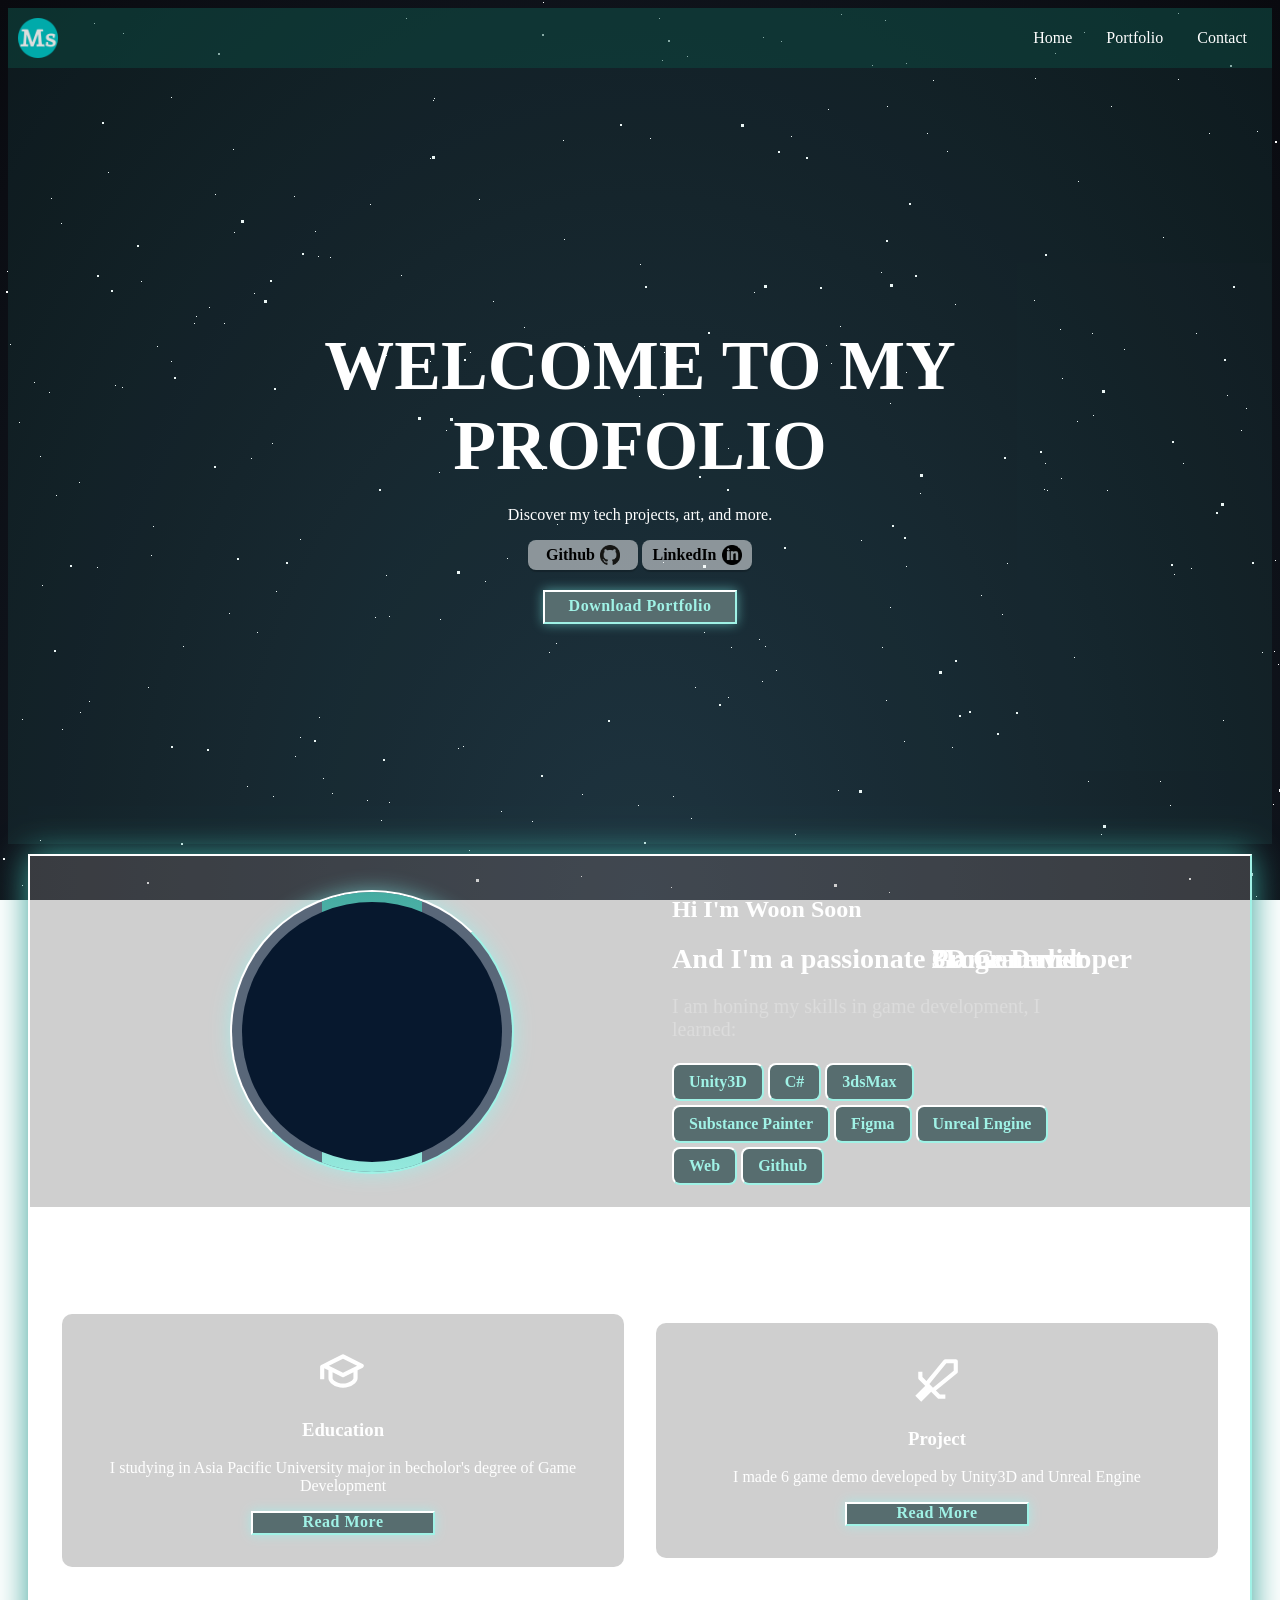
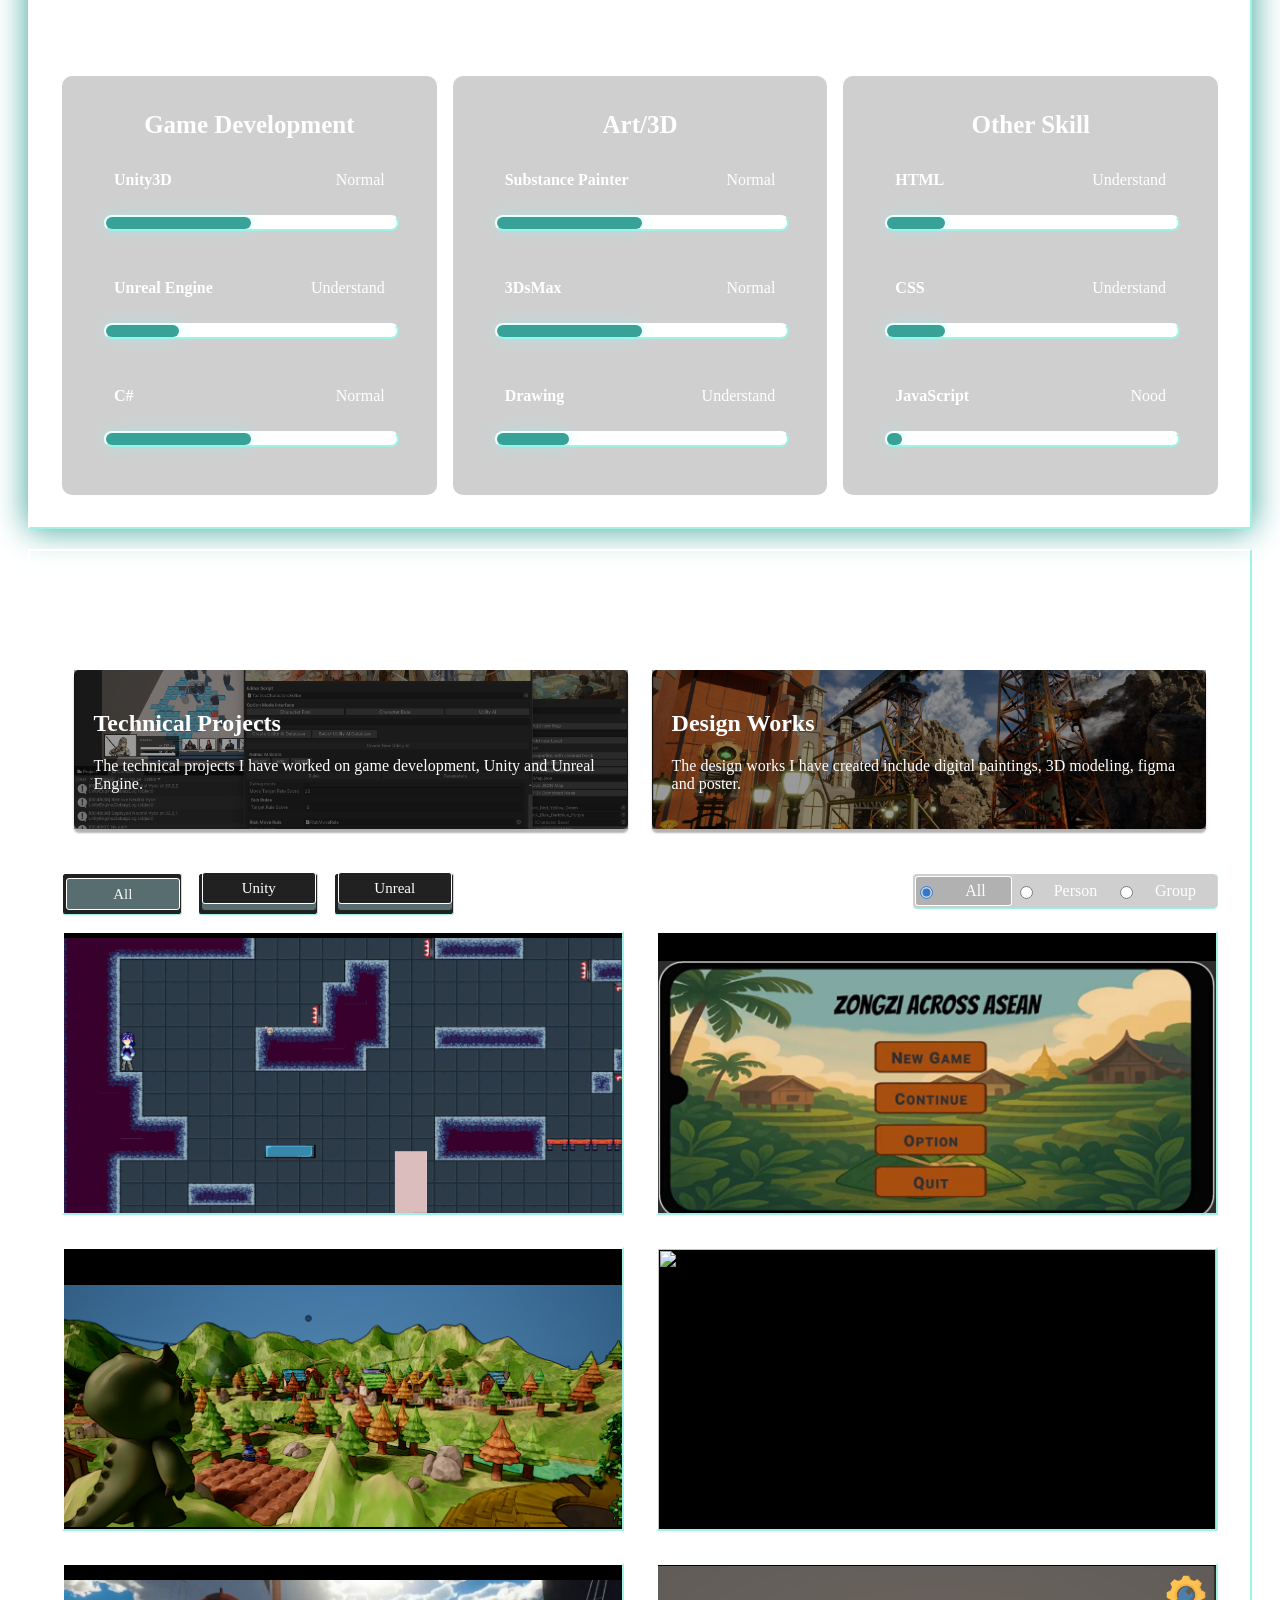
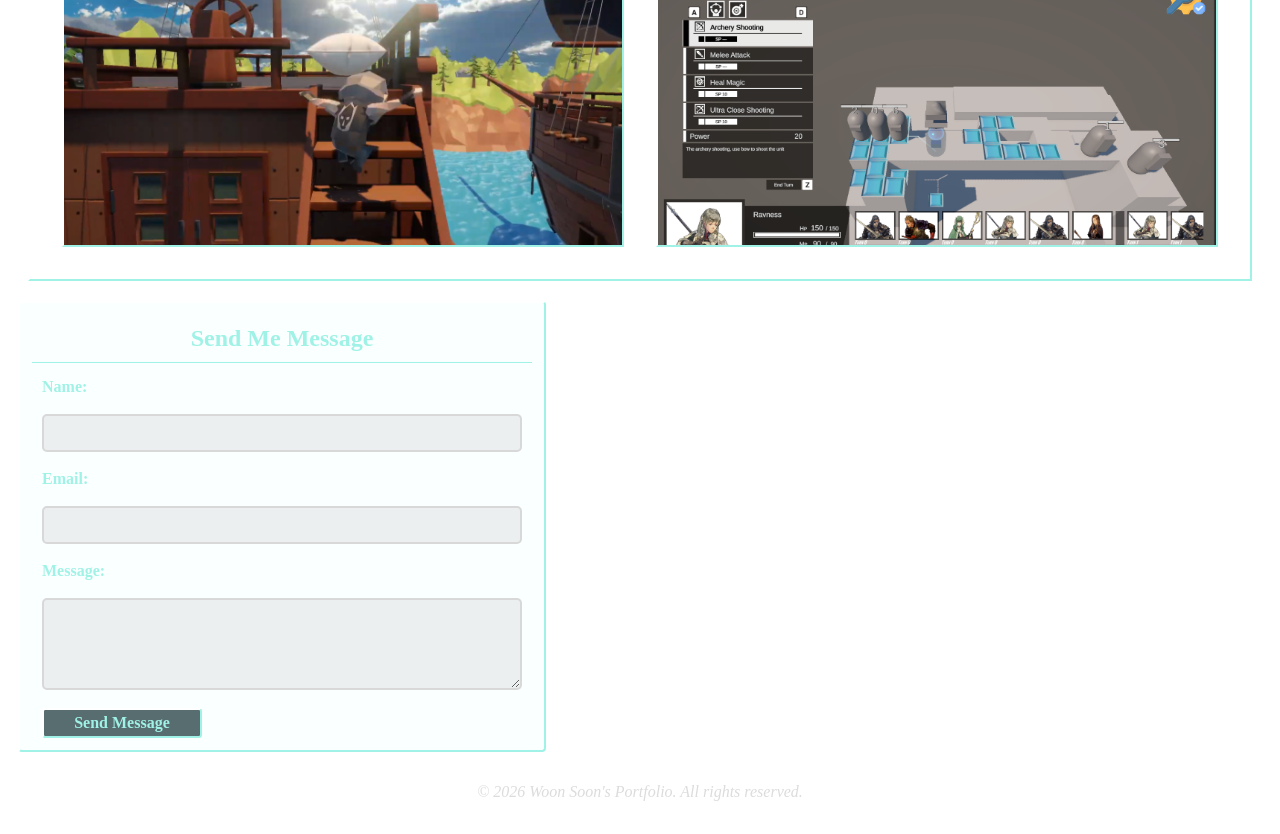
==== commit 7c327e5d: "filter button update" ====
--- a/portofioWebsite.html
+++ b/portofioWebsite.html
@@ -42,7 +42,10 @@
                 <img class="Icon" src="Icon/LinkedIn Logo.png" alt="">
             </a><br>
             <div class="button-box download">
-                <a href="#" class="button">Download Portfolio</a>
+                <a href="#" class="button">
+                    <span>Download Portfolio</span>
+                </a>
+                <span class="tooltip">Invalid</span>
             </div>
         </div>
     </section>
@@ -83,16 +86,17 @@
 
         <section class="section-introduction">    
             <div class="introduction-box">
-                    <svg class="icon education" xmlns="http://www.w3.org/2000/svg" width="50" height="50"
-                    fill="white" viewBox="0 0 24 24" >
-                    <!--Boxicons v3.0.8 https://boxicons.com | License  https://docs.boxicons.com/free-->
-                    <path d="m21.45 8.61-9-4.5a1 1 0 0 0-.89 0l-6 3-3 1.5-1 .5a1 1 0 0 0-.55.89v6h2v-5.38l2 1v3.83c0 2.06 3.12 4.56 7 4.56s7-2.49 7-4.56v-3.83l2.45-1.22c.34-.17.55-.52.55-.89s-.21-.72-.55-.89Zm-15 .29L12 6.12l6.76 3.38L12 12.88 5.24 9.5l1.21-.61ZM17 15.45c0 .76-2.11 2.56-5 2.56s-5-1.79-5-2.56v-2.83l4.55 2.28c.14.07.29.11.45.11s.31-.04.45-.11L17 12.62z"></path>
-                    </svg>
-
-                    <h3>Education</h3>
-                    <p>I studying in Asia Pacific University major in becholor's degree of Game Development</p>
-                    <div class="button-box read-more">
+                <svg class="icon education" xmlns="http://www.w3.org/2000/svg" width="50" height="50"
+                fill="white" viewBox="0 0 24 24" >
+                <!--Boxicons v3.0.8 https://boxicons.com | License  https://docs.boxicons.com/free-->
+                <path d="m21.45 8.61-9-4.5a1 1 0 0 0-.89 0l-6 3-3 1.5-1 .5a1 1 0 0 0-.55.89v6h2v-5.38l2 1v3.83c0 2.06 3.12 4.56 7 4.56s7-2.49 7-4.56v-3.83l2.45-1.22c.34-.17.55-.52.55-.89s-.21-.72-.55-.89Zm-15 .29L12 6.12l6.76 3.38L12 12.88 5.24 9.5l1.21-.61ZM17 15.45c0 .76-2.11 2.56-5 2.56s-5-1.79-5-2.56v-2.83l4.55 2.28c.14.07.29.11.45.11s.31-.04.45-.11L17 12.62z"></path>
+                </svg>
+
+                <h3>Education</h3>
+                <p>I studying in Asia Pacific University major in becholor's degree of Game Development</p>
+                <div class="button-box read-more">
                     <a href="#" class="button">Read More</a>
+                    <span class="tooltip">Invalid</span>
                 </div>
             </div>         
             <div class="introduction-box">
@@ -106,6 +110,7 @@
                 <p>I made 6 game demo developed by Unity3D and Unreal Engine</p>
                 <div class="button-box read-more">
                     <a href="#" class="button">Read More</a>
+                    <span class="tooltip">Invalid</span>
                 </div>
             </div>                   
         </section>
@@ -272,12 +277,17 @@
             </div>
 
             <div class="filter-person-or-group">
+                <input type="radio" name="type" id="all" checked>
+                <label class="radio" for="all">
+                    <span class="name">All</span>
+                </label>
+
                 <input type="radio" name="type" id="person">
                 <label class="radio" for="person">
                     <span class="name">Person</span>
                 </label>
 
-                <input type="radio" name="type" id="group" checked>
+                <input type="radio" name="type" id="group">
                 <label class="radio" for="group">
                     <span class="name">Group</span>
                 </label>
--- a/CSS/button.css
+++ b/CSS/button.css
@@ -37,7 +37,8 @@
     background-color: rgba(255, 255, 255, 0.8);
 }
 
-.buttonIcon:hover .tooltip {
+.buttonIcon:hover .tooltip,
+.button-box:hover .tooltip{
     top: -100%;
     opacity: 1;
     pointer-events: auto;
@@ -111,6 +112,7 @@
     display: inline-flex;
     justify-content: center;
     cursor: pointer;
+    position: relative;
 }
 
 .button-box a.button,
--- a/CSS/style.css
+++ b/CSS/style.css
@@ -623,7 +623,7 @@
 .filter-person-or-group {
     display: flex;
     position: relative;
-    width: 200px;
+    width: 300px;
     height: 30px;
     padding: 2px;
 
@@ -660,21 +660,26 @@
 /* selected */
 .slider {
     position: absolute;
+    top: 2px;
     left: 2px;
-    top: 2px;
-
-    width: calc(50% - 2px);
+    width: calc(100% / 3 - 4px);
     height: calc(100% - 4px);
-
     background: var(--transparency-background-color);
     box-shadow: inset 0 0 0 1px white;
     border-radius: 0.2rem;
-
     transition: transform 0.25s ease;
 }
 
+#all:checked ~ .slider {
+    transform: translateX(0%);
+}
+
+#person:checked ~ .slider {
+    transform: translateX(100%);
+}
+
 #group:checked ~ .slider {
-    transform: translateX(100%);
+    transform: translateX(200%);
 }
 
 .portfolio-gallery {
